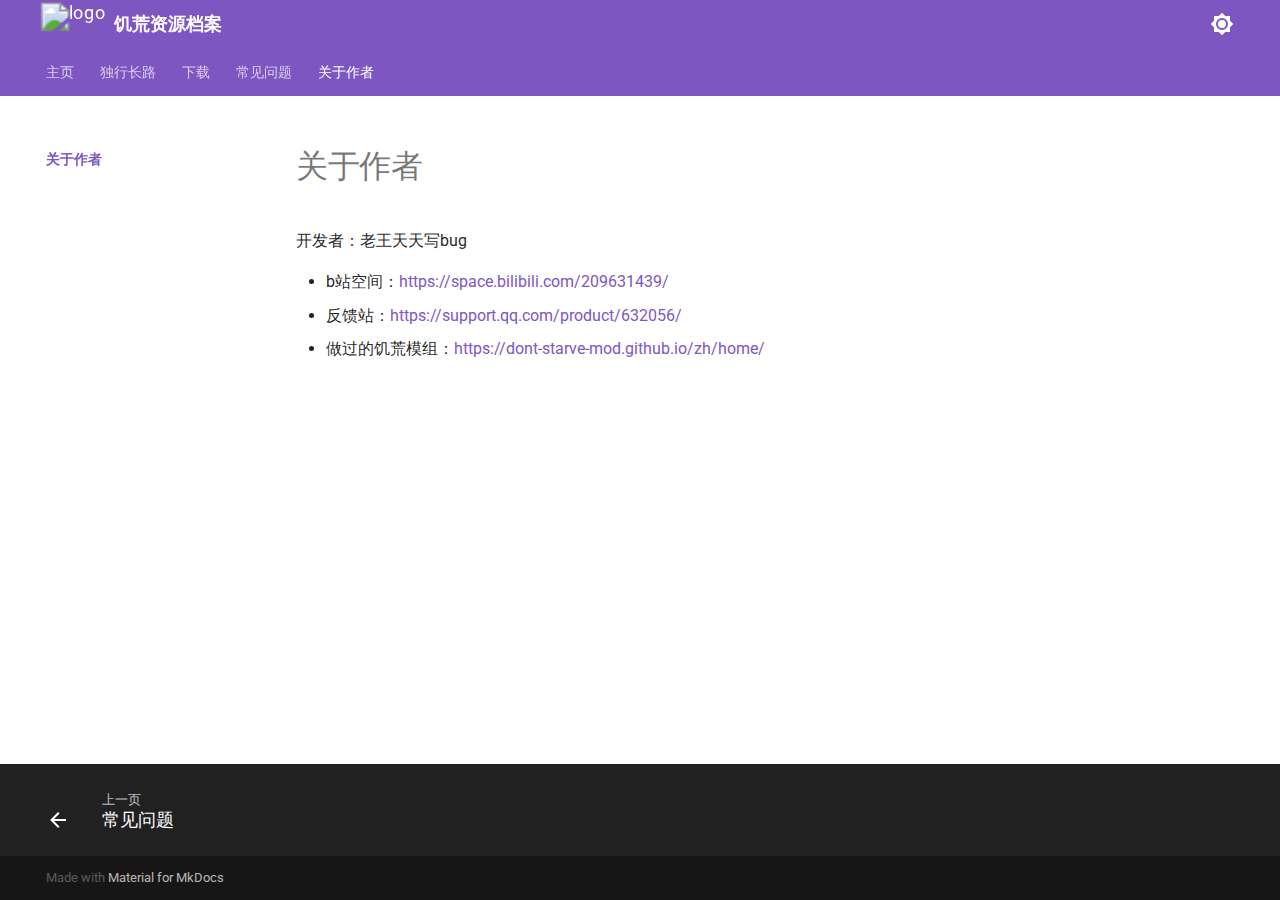
==== docs/author/index.html @ 80cd826b "add site" ====
<!doctype html>
<html lang="zh" class="no-js">
  <head>
    

<style type="text/css">
  .md-content figure{
    padding-top: 30px;
  }
  .md-content figcaption{
    margin-bottom: 0px!important;
  }
  h3 {
    /*color: var(--md-accent-fg-color);*/
    color: var(--md-typeset-a-color);
  }
  .common-box {
    border-width: 2px;
    border-radius: 5px;
    border-style: double;
    padding: 5px 20px !important;
    /*border-color: red;*/
    /*background-color: rgb(255,230,230);*/
  }

  .common-box a{
    font-weight: 600;
  }

  @media screen and (max-width:750px){ 
    video{
      width: 100%;
      height: 100%;
    }
  }

  .md-logo img {
    transform: scale(1.8) translateX(5px);
/*    filter: drop-shadow(1px 1px 2px black);*/
  }

  .md-sidebar__inner .md-logo img {
    transform: scale(1.4) translateX(5px);
  }
</style>
<script type="text/javascript">
  // START
  function setLinkTarget(){
    var links = document.querySelectorAll('a')
    var origin = location.origin
    links.forEach(function(a){
      console.log(a.href)
      if (!a.href.startsWith(origin)){
        a.target = "_blank"
        console.log(">>>>>")
      }
    })
  }
  // 批量设置动图宽度
  function setGifWidth() {
    var content = document.querySelector('.md-content');
    if (content != null){
      var imgs = content.getElementsByTagName('img');
      for (var i = 0; i < imgs.length; ++i){
        if (imgs[i].getAttribute('src').endsWith(".gif")){
          if (!imgs[i].hasAttribute('width')){
            imgs[i].setAttribute('width', '400');
          }
          imgs[i].setAttribute('loading', 'lazy');
        }
      }
    }
  }
  // 批量修改小图标大小
  function setTitleIconWidth() {
    var imgs = document.querySelectorAll('h3>img');
    for (var i = 0; i < imgs.length; ++i){
      if (!imgs[i].hasAttribute('width')){
        imgs[i].setAttribute('width', '35');
        imgs[i].setAttribute('style', 'margin-right:8px;vertical-align:middle;');
      }
    }
  }
  // 添加视频
  function setVideos() {
    var videos = document.querySelectorAll('video');
    for (var i = 0; i < videos.length; ++i){
      var v = videos[i];
      if (!v.hasAttribute('autoplay')){
        v.setAttribute('autoplay', 'autoplay');
      }
      if (!v.hasAttribute('playsinline')){
        v.setAttribute('playsinline', 'playsinline');
      }
      if (!v.hasAttribute('webkit-playsinline')){
        v.setAttribute('webkit-playsinline', 'webkit-playsinline');
      }
      if (!v.hasAttribute('muted')){
        v.setAttribute('muted', 'muted');
      }
      if (!v.hasAttribute('loop')){
        v.setAttribute('loop', 'loop');
      }
      if (!v.hasAttribute('width')){
        v.setAttribute('width', '400');
      }
      // var name = v.getAttribute('lw-name');
      // var source = document.createElement('source');
      // source.setAttribute('src', 'http://mod.3vcm.vip/videos/'+name);
      // source.setAttribute('type', 'video/mp4');
      // v.appendChild(source);

      var txt =document.createTextNode("'您的浏览器不支持 video 标签，建议使用 Chrome、Safari、Edge 等现代浏览器。'");
      v.appendChild(txt);
    }
  }

  function setHighlight(){
    console.log("setHighlight")
    var reg = new RegExp("h=([^&]*)(&|$)", "i");
    let r = window.location.search.substr(1).match(reg)[1];
    if (r != null) {
      r = decodeURIComponent(r);
      var content = document.getElementById("md-content").innerHTML;
      console.log(r)
      var reg = new RegExp("(" + r + ")", "g");  
      var str = content;  
      var newstr = str.replace(reg, "<span style='background-color:#EBEC4F'>$1</span>");
      document.getElementById("md-content").innerHTML = newstr;
    }
  }



  function modPageInit() {
    setLinkTarget();
    setGifWidth();
    setTitleIconWidth();
    setVideos();
    setHighlight();
  }

  if (document.readyState === 'loading') {
    document.addEventListener('DOMContentLoaded', modPageInit);
  } else {
    modPageInit();
  }
// END
</script>

      <meta charset="utf-8">
      <meta name="viewport" content="width=device-width,initial-scale=1">
      
      
        <meta name="author" content="老王天天写bug">
      
      
      <link rel="icon" href="../assets/images/favicon.png">
      <meta name="generator" content="mkdocs-1.3.0, mkdocs-material-8.1.8">
    
    
      
        <title>关于作者 - 饥荒资源档案</title>
      
    
    
      <link rel="stylesheet" href="../assets/stylesheets/main.644de097.min.css">
      
        
        <link rel="stylesheet" href="../assets/stylesheets/palette.e6a45f82.min.css">
        
      
    
    
    
      
        
        <link rel="preconnect" href="https://fonts.gstatic.com" crossorigin>
        <link rel="stylesheet" href="https://fonts.googleapis.com/css?family=Roboto:300,400,400i,700%7C&display=fallback">
        <style>:root{--md-text-font:"Roboto";--md-code-font:""}</style>
      
    
    
    <script>__md_scope=new URL("..",location),__md_get=(e,_=localStorage,t=__md_scope)=>JSON.parse(_.getItem(t.pathname+"."+e)),__md_set=(e,_,t=localStorage,a=__md_scope)=>{try{t.setItem(a.pathname+"."+e,JSON.stringify(_))}catch(e){}}</script>
    
      

    
    
  </head>
  
  
    
    
      
    
    
    
    
    <body dir="ltr" data-md-color-scheme="default" data-md-color-primary="deep-purple" data-md-color-accent="deep-purple">
  
    
    
      <script>var palette=__md_get("__palette");if(palette&&"object"==typeof palette.color)for(var key of Object.keys(palette.color))document.body.setAttribute("data-md-color-"+key,palette.color[key])</script>
    
    <input class="md-toggle" data-md-toggle="drawer" type="checkbox" id="__drawer" autocomplete="off">
    <input class="md-toggle" data-md-toggle="search" type="checkbox" id="__search" autocomplete="off">
    <label class="md-overlay" for="__drawer"></label>
    <div data-md-component="skip">
      
    </div>
    <div data-md-component="announce">
      
    </div>
    
    
      

<header class="md-header" data-md-component="header">
  <nav class="md-header__inner md-grid" aria-label="页眉">
    <a href="/zh/home" title="饥荒资源档案" class="md-header__button md-logo" aria-label="饥荒资源档案" data-md-component="logo">
      
  <img src="https://pic.imgdb.cn/item/65add487871b83018accde0b.png" alt="logo">

    </a>
    <label class="md-header__button md-icon" for="__drawer">
      <svg xmlns="http://www.w3.org/2000/svg" viewBox="0 0 24 24"><path d="M3 6h18v2H3V6m0 5h18v2H3v-2m0 5h18v2H3v-2z"/></svg>
    </label>
    <div class="md-header__title" data-md-component="header-title">
      <div class="md-header__ellipsis">
        <div class="md-header__topic">
          <span class="md-ellipsis">
            饥荒资源档案
          </span>
        </div>
        <div class="md-header__topic" data-md-component="header-topic">
          <span class="md-ellipsis">
            
              关于作者
            
          </span>
        </div>
      </div>
    </div>
    
      <form class="md-header__option" data-md-component="palette">
        
          
          
          <input class="md-option" data-md-color-media="(prefers-color-scheme: light)" data-md-color-scheme="default" data-md-color-primary="deep-purple" data-md-color-accent="deep-purple"  aria-label="Switch to dark mode"  type="radio" name="__palette" id="__palette_1">
          
            <label class="md-header__button md-icon" title="Switch to dark mode" for="__palette_2" hidden>
              <svg xmlns="http://www.w3.org/2000/svg" viewBox="0 0 24 24"><path d="M12 8a4 4 0 0 0-4 4 4 4 0 0 0 4 4 4 4 0 0 0 4-4 4 4 0 0 0-4-4m0 10a6 6 0 0 1-6-6 6 6 0 0 1 6-6 6 6 0 0 1 6 6 6 6 0 0 1-6 6m8-9.31V4h-4.69L12 .69 8.69 4H4v4.69L.69 12 4 15.31V20h4.69L12 23.31 15.31 20H20v-4.69L23.31 12 20 8.69z"/></svg>
            </label>
          
        
          
          
          <input class="md-option" data-md-color-media="(prefers-color-scheme: dark)" data-md-color-scheme="slate" data-md-color-primary="deep-purple" data-md-color-accent="deep-purple"  aria-label="Switch to light mode"  type="radio" name="__palette" id="__palette_2">
          
            <label class="md-header__button md-icon" title="Switch to light mode" for="__palette_1" hidden>
              <svg xmlns="http://www.w3.org/2000/svg" viewBox="0 0 24 24"><path d="M12 18c-.89 0-1.74-.2-2.5-.55C11.56 16.5 13 14.42 13 12c0-2.42-1.44-4.5-3.5-5.45C10.26 6.2 11.11 6 12 6a6 6 0 0 1 6 6 6 6 0 0 1-6 6m8-9.31V4h-4.69L12 .69 8.69 4H4v4.69L.69 12 4 15.31V20h4.69L12 23.31 15.31 20H20v-4.69L23.31 12 20 8.69z"/></svg>
            </label>
          
        
      </form>
    
    
    
    
  </nav>
  
</header>
    
    <div class="md-container" data-md-component="container">
      
      
        
          
            
<nav class="md-tabs" aria-label="标签" data-md-component="tabs">
  <div class="md-tabs__inner md-grid">
    <ul class="md-tabs__list">
      
        
  
  


  <li class="md-tabs__item">
    <a href="../home.md" class="md-tabs__link">
      主页
    </a>
  </li>

      
        
  
  


  
  
  
    <li class="md-tabs__item">
      <a href="../dsa_index.md" class="md-tabs__link">
        独行长路
      </a>
    </li>
  

      
        
  
  


  <li class="md-tabs__item">
    <a href="../download/" class="md-tabs__link">
      下载
    </a>
  </li>

      
        
  
  


  <li class="md-tabs__item">
    <a href="../qa/" class="md-tabs__link">
      常见问题
    </a>
  </li>

      
        
  
  
    
  


  <li class="md-tabs__item">
    <a href="./" class="md-tabs__link md-tabs__link--active">
      关于作者
    </a>
  </li>

      
    </ul>
  </div>
</nav>
          
        
      
      <main class="md-main" data-md-component="main">
        <div class="md-main__inner md-grid">
          
            
              
              <div class="md-sidebar md-sidebar--primary" data-md-component="sidebar" data-md-type="navigation" >
                <div class="md-sidebar__scrollwrap">
                  <div class="md-sidebar__inner">
                    

  


<nav class="md-nav md-nav--primary md-nav--lifted" aria-label="导航栏" data-md-level="0">
  <label class="md-nav__title" for="__drawer">
    <a href="/zh/home" title="饥荒资源档案" class="md-nav__button md-logo" aria-label="饥荒资源档案" data-md-component="logo">
      
  <img src="https://pic.imgdb.cn/item/65add487871b83018accde0b.png" alt="logo">

    </a>
    饥荒资源档案
  </label>
  
  <ul class="md-nav__list" data-md-scrollfix>
    
      
      
      

  
  
  
    <li class="md-nav__item">
      <a href="../home.md" class="md-nav__link">
        主页
      </a>
    </li>
  

    
      
      
      

  
  
  
    
    <li class="md-nav__item md-nav__item--nested">
      
      
        <input class="md-nav__toggle md-toggle" data-md-toggle="__nav_2" type="checkbox" id="__nav_2" >
      
      
      
      
        <label class="md-nav__link" for="__nav_2">
          独行长路
          <span class="md-nav__icon md-icon"></span>
        </label>
      
      <nav class="md-nav" aria-label="独行长路" data-md-level="1">
        <label class="md-nav__title" for="__nav_2">
          <span class="md-nav__icon md-icon"></span>
          独行长路
        </label>
        <ul class="md-nav__list" data-md-scrollfix>
          
            
              
  
  
  
    <li class="md-nav__item">
      <a href="../dsa_index.md" class="md-nav__link">
        简介
      </a>
    </li>
  

            
          
            
              
  
  
  
    <li class="md-nav__item">
      <a href="../dsa_pmode.md" class="md-nav__link">
        特殊优化
      </a>
    </li>
  

            
          
        </ul>
      </nav>
    </li>
  

    
      
      
      

  
  
  
    <li class="md-nav__item">
      <a href="../download/" class="md-nav__link">
        下载
      </a>
    </li>
  

    
      
      
      

  
  
  
    <li class="md-nav__item">
      <a href="../qa/" class="md-nav__link">
        常见问题
      </a>
    </li>
  

    
      
      
      

  
  
    
  
  
    <li class="md-nav__item md-nav__item--active">
      
      <input class="md-nav__toggle md-toggle" data-md-toggle="toc" type="checkbox" id="__toc">
      
      
      
      <a href="./" class="md-nav__link md-nav__link--active">
        关于作者
      </a>
      
    </li>
  

    
  </ul>
</nav>
                  </div>
                </div>
              </div>
            
            
          
          <div class="md-content" data-md-component="content" id="md-content">
            <article class="md-content__inner md-typeset">
              
                


  <h1>关于作者</h1>

<p>开发者：老王天天写bug</p>
<ul>
<li>b站空间：<a href="https://space.bilibili.com/209631439/">https://space.bilibili.com/209631439/</a></li>
<li>反馈站：<a href="https://support.qq.com/product/632056/">https://support.qq.com/product/632056/</a></li>
<li>做过的饥荒模组：<a href="https://dont-starve-mod.github.io/zh/home/">https://dont-starve-mod.github.io/zh/home/</a></li>
</ul>

              
            </article>
          </div>
        </div>
        
          <a href="#" class="md-top md-icon" data-md-component="top" data-md-state="hidden">
            <svg xmlns="http://www.w3.org/2000/svg" viewBox="0 0 24 24"><path d="M13 20h-2V8l-5.5 5.5-1.42-1.42L12 4.16l7.92 7.92-1.42 1.42L13 8v12z"/></svg>
            回到页面顶部
          </a>
        
      </main>
      
        <footer class="md-footer">
  
    <nav class="md-footer__inner md-grid" aria-label="页脚">
      
        
        <a href="../qa/" class="md-footer__link md-footer__link--prev" aria-label="上一页: 常见问题" rel="prev">
          <div class="md-footer__button md-icon">
            <svg xmlns="http://www.w3.org/2000/svg" viewBox="0 0 24 24"><path d="M20 11v2H8l5.5 5.5-1.42 1.42L4.16 12l7.92-7.92L13.5 5.5 8 11h12z"/></svg>
          </div>
          <div class="md-footer__title">
            <div class="md-ellipsis">
              <span class="md-footer__direction">
                上一页
              </span>
              常见问题
            </div>
          </div>
        </a>
      
      
    </nav>
  
  <div class="md-footer-meta md-typeset">
    <div class="md-footer-meta__inner md-grid">
      <div class="md-copyright">
  
  
    Made with
    <a href="https://squidfunk.github.io/mkdocs-material/" target="_blank" rel="noopener">
      Material for MkDocs
    </a>
  
</div>
      
    </div>
  </div>
</footer>
      
    </div>
    <div class="md-dialog" data-md-component="dialog">
      <div class="md-dialog__inner md-typeset"></div>
    </div>
    <script id="__config" type="application/json">{"base": "..", "features": ["navigation.tabs", "navigation.top"], "search": "../assets/javascripts/workers/search.5e67fbfe.min.js", "translations": {"clipboard.copied": "\u5df2\u590d\u5236", "clipboard.copy": "\u590d\u5236", "search.config.lang": "ja", "search.config.pipeline": "trimmer, stemmer", "search.config.separator": "[\\uff0c\\u3002]+", "search.placeholder": "\u641c\u7d22", "search.result.more.one": "\u5728\u8be5\u9875\u4e0a\u8fd8\u6709 1 \u4e2a\u7b26\u5408\u6761\u4ef6\u7684\u7ed3\u679c", "search.result.more.other": "\u5728\u8be5\u9875\u4e0a\u8fd8\u6709 # \u4e2a\u7b26\u5408\u6761\u4ef6\u7684\u7ed3\u679c", "search.result.none": "\u6ca1\u6709\u627e\u5230\u7b26\u5408\u6761\u4ef6\u7684\u7ed3\u679c", "search.result.one": "\u627e\u5230 1 \u4e2a\u7b26\u5408\u6761\u4ef6\u7684\u7ed3\u679c", "search.result.other": "# \u4e2a\u7b26\u5408\u6761\u4ef6\u7684\u7ed3\u679c", "search.result.placeholder": "\u952e\u5165\u4ee5\u5f00\u59cb\u641c\u7d22", "search.result.term.missing": "\u7f3a\u5c11", "select.version.title": "\u9009\u62e9\u5f53\u524d\u7248\u672c"}}</script>
    
    
      <script src="../assets/javascripts/bundle.c44cc438.min.js"></script>
      
    
  </body>
</html>
---- docs/assets/stylesheets/main.644de097.min.css ----
@charset "UTF-8";html{-webkit-text-size-adjust:none;-moz-text-size-adjust:none;-ms-text-size-adjust:none;text-size-adjust:none;box-sizing:border-box}*,:after,:before{box-sizing:inherit}@media (prefers-reduced-motion){*,:after,:before{transition:none!important}}body{margin:0}a,button,input,label{-webkit-tap-highlight-color:transparent}a{color:inherit;text-decoration:none}hr{border:0;box-sizing:initial;display:block;height:.05rem;overflow:visible;padding:0}small{font-size:80%}sub,sup{line-height:1em}img{border-style:none}table{border-collapse:initial;border-spacing:0}td,th{font-weight:400;vertical-align:top}button{background:transparent;border:0;font-family:inherit;font-size:inherit;margin:0;padding:0}input{border:0;outline:none}:root{--md-default-fg-color:rgba(0,0,0,.87);--md-default-fg-color--light:rgba(0,0,0,.54);--md-default-fg-color--lighter:rgba(0,0,0,.32);--md-default-fg-color--lightest:rgba(0,0,0,.07);--md-default-bg-color:#fff;--md-default-bg-color--light:hsla(0,0%,100%,.7);--md-default-bg-color--lighter:hsla(0,0%,100%,.3);--md-default-bg-color--lightest:hsla(0,0%,100%,.12);--md-primary-fg-color:#4051b5;--md-primary-fg-color--light:#5d6cc0;--md-primary-fg-color--dark:#303fa1;--md-primary-bg-color:#fff;--md-primary-bg-color--light:hsla(0,0%,100%,.7);--md-accent-fg-color:#526cfe;--md-accent-fg-color--transparent:rgba(82,108,254,.1);--md-accent-bg-color:#fff;--md-accent-bg-color--light:hsla(0,0%,100%,.7);--md-shadow-z1:0 0.2rem 0.5rem rgba(0,0,0,.05),0 0 0.05rem rgba(0,0,0,.1);--md-shadow-z2:0 0.2rem 0.5rem rgba(0,0,0,.1),0 0 0.05rem rgba(0,0,0,.25);--md-shadow-z3:0 0.2rem 0.5rem rgba(0,0,0,.2),0 0 0.05rem rgba(0,0,0,.35)}:root>*{--md-code-fg-color:#36464e;--md-code-bg-color:#f5f5f5;--md-code-hl-color:rgba(255,255,0,.5);--md-code-hl-number-color:#d52a2a;--md-code-hl-special-color:#db1457;--md-code-hl-function-color:#a846b9;--md-code-hl-constant-color:#6e59d9;--md-code-hl-keyword-color:#3f6ec6;--md-code-hl-string-color:#1c7d4d;--md-code-hl-name-color:var(--md-code-fg-color);--md-code-hl-operator-color:var(--md-default-fg-color--light);--md-code-hl-punctuation-color:var(--md-default-fg-color--light);--md-code-hl-comment-color:var(--md-default-fg-color--light);--md-code-hl-generic-color:var(--md-default-fg-color--light);--md-code-hl-variable-color:var(--md-default-fg-color--light);--md-typeset-color:var(--md-default-fg-color);--md-typeset-a-color:var(--md-primary-fg-color);--md-typeset-mark-color:rgba(255,255,0,.5);--md-typeset-del-color:rgba(245,80,61,.15);--md-typeset-ins-color:rgba(11,213,112,.15);--md-typeset-kbd-color:#fafafa;--md-typeset-kbd-accent-color:#fff;--md-typeset-kbd-border-color:#b8b8b8;--md-typeset-table-color:rgba(0,0,0,.12);--md-admonition-fg-color:var(--md-default-fg-color);--md-admonition-bg-color:var(--md-default-bg-color);--md-footer-fg-color:#fff;--md-footer-fg-color--light:hsla(0,0%,100%,.7);--md-footer-fg-color--lighter:hsla(0,0%,100%,.3);--md-footer-bg-color:rgba(0,0,0,.87);--md-footer-bg-color--dark:rgba(0,0,0,.32)}.md-icon svg{fill:currentcolor;display:block;height:1.2rem;width:1.2rem}body{-webkit-font-smoothing:antialiased;-moz-osx-font-smoothing:grayscale;--md-text-font-family:var(--md-text-font,_),-apple-system,BlinkMacSystemFont,Helvetica,Arial,sans-serif;--md-code-font-family:var(--md-code-font,_),SFMono-Regular,Consolas,Menlo,monospace}body,input{font-feature-settings:"kern","liga";font-family:var(--md-text-font-family)}body,code,input,kbd,pre{color:var(--md-typeset-color)}code,kbd,pre{font-feature-settings:"kern";font-family:var(--md-code-font-family)}:root{--md-typeset-table-sort-icon:url('data:image/svg+xml;charset=utf-8,<svg xmlns="http://www.w3.org/2000/svg" viewBox="0 0 24 24"><path d="m18 21-4-4h3V7h-3l4-4 4 4h-3v10h3M2 19v-2h10v2M2 13v-2h7v2M2 7V5h4v2H2z"/></svg>');--md-typeset-table-sort-icon--asc:url('data:image/svg+xml;charset=utf-8,<svg xmlns="http://www.w3.org/2000/svg" viewBox="0 0 24 24"><path d="M19 17h3l-4 4-4-4h3V3h2M2 17h10v2H2M6 5v2H2V5m0 6h7v2H2v-2z"/></svg>');--md-typeset-table-sort-icon--desc:url('data:image/svg+xml;charset=utf-8,<svg xmlns="http://www.w3.org/2000/svg" viewBox="0 0 24 24"><path d="M19 7h3l-4-4-4 4h3v14h2M2 17h10v2H2M6 5v2H2V5m0 6h7v2H2v-2z"/></svg>')}.md-typeset{-webkit-print-color-adjust:exact;color-adjust:exact;font-size:.8rem;line-height:1.6}@media print{.md-typeset{font-size:.68rem}}.md-typeset blockquote,.md-typeset dl,.md-typeset figure,.md-typeset ol,.md-typeset pre,.md-typeset ul{margin-bottom:1em;margin-top:1em}.md-typeset h1{color:var(--md-default-fg-color--light);font-size:2em;line-height:1.3;margin:0 0 1.25em}.md-typeset h1,.md-typeset h2{font-weight:300;letter-spacing:-.01em}.md-typeset h2{font-size:1.5625em;line-height:1.4;margin:1.6em 0 .64em}.md-typeset h3{font-size:1.25em;font-weight:400;letter-spacing:-.01em;line-height:1.5;margin:1.6em 0 .8em}.md-typeset h2+h3{margin-top:.8em}.md-typeset h4{font-weight:700;letter-spacing:-.01em;margin:1em 0}.md-typeset h5,.md-typeset h6{color:var(--md-default-fg-color--light);font-size:.8em;font-weight:700;letter-spacing:-.01em;margin:1.25em 0}.md-typeset h5{text-transform:uppercase}.md-typeset hr{border-bottom:.05rem solid var(--md-default-fg-color--lightest);display:flow-root;margin:1.5em 0}.md-typeset a{color:var(--md-typeset-a-color);word-break:break-word}.md-typeset a,.md-typeset a:before{transition:color 125ms}.md-typeset a:focus,.md-typeset a:hover{color:var(--md-accent-fg-color)}.md-typeset a:focus code,.md-typeset a:hover code{background-color:var(--md-accent-fg-color--transparent)}.md-typeset a code{color:currentcolor}.md-typeset a.focus-visible{outline-color:var(--md-accent-fg-color);outline-offset:.2rem}.md-typeset code,.md-typeset kbd,.md-typeset pre{color:var(--md-code-fg-color);direction:ltr}@media print{.md-typeset code,.md-typeset kbd,.md-typeset pre{white-space:pre-wrap}}.md-typeset code{background-color:var(--md-code-bg-color);border-radius:.1rem;-webkit-box-decoration-break:clone;box-decoration-break:clone;font-size:.85em;padding:0 .2941176471em;transition:background-color 125ms;word-break:break-word}.md-typeset code:not(.focus-visible){-webkit-tap-highlight-color:transparent;outline:none}.md-typeset pre{display:flow-root;line-height:1.4;position:relative}.md-typeset pre>code{-webkit-box-decoration-break:slice;box-decoration-break:slice;box-shadow:none;display:block;margin:0;outline-color:var(--md-accent-fg-color);overflow:auto;padding:.7720588235em 1.1764705882em;scrollbar-color:var(--md-default-fg-color--lighter) transparent;scrollbar-width:thin;touch-action:auto;word-break:normal}.md-typeset pre>code:hover{scrollbar-color:var(--md-accent-fg-color) transparent}.md-typeset pre>code::-webkit-scrollbar{height:.2rem;width:.2rem}.md-typeset pre>code::-webkit-scrollbar-thumb{background-color:var(--md-default-fg-color--lighter)}.md-typeset pre>code::-webkit-scrollbar-thumb:hover{background-color:var(--md-accent-fg-color)}.md-typeset kbd{background-color:var(--md-typeset-kbd-color);border-radius:.1rem;box-shadow:0 .1rem 0 .05rem var(--md-typeset-kbd-border-color),0 .1rem 0 var(--md-typeset-kbd-border-color),0 -.1rem .2rem var(--md-typeset-kbd-accent-color) inset;color:var(--md-default-fg-color);display:inline-block;font-size:.75em;padding:0 .6666666667em;vertical-align:text-top;word-break:break-word}.md-typeset mark{background-color:var(--md-typeset-mark-color);-webkit-box-decoration-break:clone;box-decoration-break:clone;color:inherit;word-break:break-word}.md-typeset abbr{border-bottom:.05rem dotted var(--md-default-fg-color--light);cursor:help;text-decoration:none}@media (hover:none){.md-typeset abbr{position:relative}.md-typeset abbr[title]:-webkit-any(:focus,:hover):after{background-color:var(--md-default-fg-color);border-radius:.1rem;box-shadow:var(--md-shadow-z3);color:var(--md-default-bg-color);content:attr(title);display:inline-block;font-size:.7rem;margin-top:2em;max-width:80%;min-width:-webkit-max-content;min-width:max-content;padding:.2rem .3rem;position:absolute;width:auto}.md-typeset abbr[title]:-moz-any(:focus,:hover):after{background-color:var(--md-default-fg-color);border-radius:.1rem;box-shadow:var(--md-shadow-z3);color:var(--md-default-bg-color);content:attr(title);display:inline-block;font-size:.7rem;margin-top:2em;max-width:80%;min-width:-moz-max-content;min-width:max-content;padding:.2rem .3rem;position:absolute;width:auto}[dir=ltr] .md-typeset abbr[title]:-webkit-any(:focus,:hover):after{left:0}[dir=ltr] .md-typeset abbr[title]:-moz-any(:focus,:hover):after{left:0}[dir=ltr] .md-typeset abbr[title]:is(:focus,:hover):after{left:0}[dir=rtl] .md-typeset abbr[title]:-webkit-any(:focus,:hover):after{right:0}[dir=rtl] .md-typeset abbr[title]:-moz-any(:focus,:hover):after{right:0}[dir=rtl] .md-typeset abbr[title]:is(:focus,:hover):after{right:0}.md-typeset abbr[title]:is(:focus,:hover):after{background-color:var(--md-default-fg-color);border-radius:.1rem;box-shadow:var(--md-shadow-z3);color:var(--md-default-bg-color);content:attr(title);display:inline-block;font-size:.7rem;margin-top:2em;max-width:80%;min-width:-webkit-max-content;min-width:-moz-max-content;min-width:max-content;padding:.2rem .3rem;position:absolute;width:auto}}.md-typeset small{opacity:.75}[dir=ltr] .md-typeset sub,[dir=ltr] .md-typeset sup{margin-left:.078125em}[dir=rtl] .md-typeset sub,[dir=rtl] .md-typeset sup{margin-right:.078125em}[dir=ltr] .md-typeset blockquote{padding-left:.6rem}[dir=rtl] .md-typeset blockquote{padding-right:.6rem}[dir=ltr] .md-typeset blockquote{border-left:.2rem solid var(--md-default-fg-color--lighter)}[dir=rtl] .md-typeset blockquote{border-right:.2rem solid var(--md-default-fg-color--lighter)}.md-typeset blockquote{color:var(--md-default-fg-color--light);margin-left:0;margin-right:0}.md-typeset ul{list-style-type:disc}[dir=ltr] .md-typeset ol,[dir=ltr] .md-typeset ul{margin-left:.625em}[dir=rtl] .md-typeset ol,[dir=rtl] .md-typeset ul{margin-right:.625em}.md-typeset ol,.md-typeset ul{padding:0}.md-typeset ol:not([hidden]),.md-typeset ul:not([hidden]){display:flow-root}.md-typeset ol ol,.md-typeset ul ol{list-style-type:lower-alpha}.md-typeset ol ol ol,.md-typeset ul ol ol{list-style-type:lower-roman}[dir=ltr] .md-typeset ol li,[dir=ltr] .md-typeset ul li{margin-left:1.25em}[dir=rtl] .md-typeset ol li,[dir=rtl] .md-typeset ul li{margin-right:1.25em}.md-typeset ol li,.md-typeset ul li{margin-bottom:.5em}.md-typeset ol li blockquote,.md-typeset ol li p,.md-typeset ul li blockquote,.md-typeset ul li p{margin:.5em 0}.md-typeset ol li:last-child,.md-typeset ul li:last-child{margin-bottom:0}.md-typeset ol li :-webkit-any(ul,ol),.md-typeset ul li :-webkit-any(ul,ol){margin-bottom:.5em;margin-top:.5em}.md-typeset ol li :-moz-any(ul,ol),.md-typeset ul li :-moz-any(ul,ol){margin-bottom:.5em;margin-top:.5em}[dir=ltr] .md-typeset ol li :-webkit-any(ul,ol),[dir=ltr] .md-typeset ul li :-webkit-any(ul,ol){margin-left:.625em}[dir=ltr] .md-typeset ol li :-moz-any(ul,ol),[dir=ltr] .md-typeset ul li :-moz-any(ul,ol){margin-left:.625em}[dir=ltr] .md-typeset ol li :is(ul,ol),[dir=ltr] .md-typeset ul li :is(ul,ol){margin-left:.625em}[dir=rtl] .md-typeset ol li :-webkit-any(ul,ol),[dir=rtl] .md-typeset ul li :-webkit-any(ul,ol){margin-right:.625em}[dir=rtl] .md-typeset ol li :-moz-any(ul,ol),[dir=rtl] .md-typeset ul li :-moz-any(ul,ol){margin-right:.625em}[dir=rtl] .md-typeset ol li :is(ul,ol),[dir=rtl] .md-typeset ul li :is(ul,ol){margin-right:.625em}.md-typeset ol li :is(ul,ol),.md-typeset ul li :is(ul,ol){margin-bottom:.5em;margin-top:.5em}[dir=ltr] .md-typeset dd{margin-left:1.875em}[dir=rtl] .md-typeset dd{margin-right:1.875em}.md-typeset dd{margin-bottom:1.5em;margin-top:1em}.md-typeset img,.md-typeset svg{height:auto;max-width:100%}.md-typeset img[align=left],.md-typeset svg[align=left]{margin:1em 1em 1em 0}.md-typeset img[align=right],.md-typeset svg[align=right]{margin:1em 0 1em 1em}.md-typeset img[align]:only-child,.md-typeset svg[align]:only-child{margin-top:0}.md-typeset img[src$="#only-dark"]{display:none}.md-typeset figure{display:flow-root;margin:1em auto;max-width:100%;text-align:center;width:-webkit-fit-content;width:-moz-fit-content;width:fit-content}.md-typeset figure img{display:block}.md-typeset figcaption{font-style:italic;margin:1em auto;max-width:24rem}.md-typeset iframe{max-width:100%}.md-typeset table:not([class]){background-color:var(--md-default-bg-color);border:.05rem solid var(--md-typeset-table-color);border-radius:.1rem;display:inline-block;font-size:.64rem;max-width:100%;overflow:auto;touch-action:auto}@media print{.md-typeset table:not([class]){display:table}}.md-typeset table:not([class])+*{margin-top:1.5em}.md-typeset table:not([class]) :-webkit-any(th,td)>:first-child{margin-top:0}.md-typeset table:not([class]) :-moz-any(th,td)>:first-child{margin-top:0}.md-typeset table:not([class]) :is(th,td)>:first-child{margin-top:0}.md-typeset table:not([class]) :-webkit-any(th,td)>:last-child{margin-bottom:0}.md-typeset table:not([class]) :-moz-any(th,td)>:last-child{margin-bottom:0}.md-typeset table:not([class]) :is(th,td)>:last-child{margin-bottom:0}.md-typeset table:not([class]) :-webkit-any(th,td):not([align]){text-align:left}.md-typeset table:not([class]) :-moz-any(th,td):not([align]){text-align:left}.md-typeset table:not([class]) :is(th,td):not([align]){text-align:left}[dir=rtl] .md-typeset table:not([class]) :-webkit-any(th,td):not([align]){text-align:right}[dir=rtl] .md-typeset table:not([class]) :-moz-any(th,td):not([align]){text-align:right}[dir=rtl] .md-typeset table:not([class]) :is(th,td):not([align]){text-align:right}.md-typeset table:not([class]) th{font-weight:700;min-width:5rem;padding:.9375em 1.25em;vertical-align:top}.md-typeset table:not([class]) th a{color:inherit}.md-typeset table:not([class]) td{border-top:.05rem solid var(--md-typeset-table-color);padding:.9375em 1.25em;vertical-align:top}.md-typeset table:not([class]) tbody tr{transition:background-color 125ms}.md-typeset table:not([class]) tbody tr:hover{background-color:rgba(0,0,0,.035);box-shadow:0 .05rem 0 var(--md-default-bg-color) inset}.md-typeset table:not([class]) a{word-break:normal}.md-typeset table th[role=columnheader]{cursor:pointer}[dir=ltr] .md-typeset table th[role=columnheader]:after{margin-left:.5em}[dir=rtl] .md-typeset table th[role=columnheader]:after{margin-right:.5em}.md-typeset table th[role=columnheader]:after{content:"";display:inline-block;height:1.2em;-webkit-mask-image:var(--md-typeset-table-sort-icon);mask-image:var(--md-typeset-table-sort-icon);-webkit-mask-repeat:no-repeat;mask-repeat:no-repeat;-webkit-mask-size:contain;mask-size:contain;transition:background-color 125ms;vertical-align:text-bottom;width:1.2em}.md-typeset table th[role=columnheader]:hover:after{background-color:var(--md-default-fg-color--lighter)}.md-typeset table th[role=columnheader][aria-sort=ascending]:after{background-color:var(--md-default-fg-color--light);-webkit-mask-image:var(--md-typeset-table-sort-icon--asc);mask-image:var(--md-typeset-table-sort-icon--asc)}.md-typeset table th[role=columnheader][aria-sort=descending]:after{background-color:var(--md-default-fg-color--light);-webkit-mask-image:var(--md-typeset-table-sort-icon--desc);mask-image:var(--md-typeset-table-sort-icon--desc)}.md-typeset__scrollwrap{margin:1em -.8rem;overflow-x:auto;touch-action:auto}.md-typeset__table{display:inline-block;margin-bottom:.5em;padding:0 .8rem}@media print{.md-typeset__table{display:block}}html .md-typeset__table table{display:table;margin:0;overflow:hidden;width:100%}@media screen and (max-width:44.9375em){.md-content__inner>pre{margin:1em -.8rem}.md-content__inner>pre code{border-radius:0}}.md-banner{background-color:var(--md-footer-bg-color);color:var(--md-footer-fg-color);overflow:auto}@media print{.md-banner{display:none}}.md-banner--warning{background:var(--md-typeset-mark-color);color:var(--md-default-fg-color)}.md-banner__inner{font-size:.7rem;margin:.6rem auto;padding:0 .8rem}html{font-size:125%;height:100%;overflow-x:hidden}@media screen and (min-width:100em){html{font-size:137.5%}}@media screen and (min-width:125em){html{font-size:150%}}body{background-color:var(--md-default-bg-color);display:flex;flex-direction:column;font-size:.5rem;min-height:100%;position:relative;width:100%}@media print{body{display:block}}@media screen and (max-width:59.9375em){body[data-md-state=lock]{position:fixed}}.md-grid{margin-left:auto;margin-right:auto;max-width:61rem}.md-container{display:flex;flex-direction:column;flex-grow:1}@media print{.md-container{display:block}}.md-main{flex-grow:1}.md-main__inner{display:flex;height:100%;margin-top:1.5rem}.md-ellipsis{overflow:hidden;text-overflow:ellipsis;white-space:nowrap}.md-toggle{display:none}.md-option{height:0;opacity:0;position:absolute;width:0}.md-option:checked+label:not([hidden]){display:block}.md-option.focus-visible+label{outline-color:var(--md-accent-fg-color);outline-style:auto}.md-skip{background-color:var(--md-default-fg-color);border-radius:.1rem;color:var(--md-default-bg-color);font-size:.64rem;margin:.5rem;opacity:0;outline-color:var(--md-accent-fg-color);padding:.3rem .5rem;position:fixed;transform:translateY(.4rem);z-index:-1}.md-skip:focus{opacity:1;transform:translateY(0);transition:transform .25s cubic-bezier(.4,0,.2,1),opacity 175ms 75ms;z-index:10}@page{margin:25mm}:root{--md-clipboard-icon:url('data:image/svg+xml;charset=utf-8,<svg xmlns="http://www.w3.org/2000/svg" viewBox="0 0 24 24"><path d="M19 21H8V7h11m0-2H8a2 2 0 0 0-2 2v14a2 2 0 0 0 2 2h11a2 2 0 0 0 2-2V7a2 2 0 0 0-2-2m-3-4H4a2 2 0 0 0-2 2v14h2V3h12V1z"/></svg>')}.md-clipboard{border-radius:.1rem;color:var(--md-default-fg-color--lightest);cursor:pointer;height:1.5em;outline-color:var(--md-accent-fg-color);outline-offset:.1rem;position:absolute;right:.5em;top:.5em;transition:color .25s;width:1.5em;z-index:1}@media print{.md-clipboard{display:none}}.md-clipboard:not(.focus-visible){-webkit-tap-highlight-color:transparent;outline:none}:hover>.md-clipboard{color:var(--md-default-fg-color--light)}.md-clipboard:-webkit-any(:focus,:hover){color:var(--md-accent-fg-color)}.md-clipboard:-moz-any(:focus,:hover){color:var(--md-accent-fg-color)}.md-clipboard:is(:focus,:hover){color:var(--md-accent-fg-color)}.md-clipboard:after{background-color:currentcolor;content:"";display:block;height:1.125em;margin:0 auto;-webkit-mask-image:var(--md-clipboard-icon);mask-image:var(--md-clipboard-icon);-webkit-mask-repeat:no-repeat;mask-repeat:no-repeat;-webkit-mask-size:contain;mask-size:contain;width:1.125em}.md-clipboard--inline{cursor:pointer}.md-clipboard--inline code{transition:color .25s,background-color .25s}.md-clipboard--inline:-webkit-any(:focus,:hover) code{background-color:var(--md-accent-fg-color--transparent);color:var(--md-accent-fg-color)}.md-clipboard--inline:-moz-any(:focus,:hover) code{background-color:var(--md-accent-fg-color--transparent);color:var(--md-accent-fg-color)}.md-clipboard--inline:is(:focus,:hover) code{background-color:var(--md-accent-fg-color--transparent);color:var(--md-accent-fg-color)}.md-content{flex-grow:1;min-width:0}.md-content__inner{margin:0 .8rem 1.2rem;padding-top:.6rem}@media screen and (min-width:76.25em){[dir=ltr] .md-sidebar--primary:not([hidden])~.md-content>.md-content__inner{margin-left:1.2rem}[dir=ltr] .md-sidebar--secondary:not([hidden])~.md-content>.md-content__inner,[dir=rtl] .md-sidebar--primary:not([hidden])~.md-content>.md-content__inner{margin-right:1.2rem}[dir=rtl] .md-sidebar--secondary:not([hidden])~.md-content>.md-content__inner{margin-left:1.2rem}}.md-content__inner:before{content:"";display:block;height:.4rem}.md-content__inner>:last-child{margin-bottom:0}[dir=ltr] .md-content__button{margin-left:.4rem}[dir=rtl] .md-content__button{margin-right:.4rem}.md-content__button{float:right;margin:.4rem 0;padding:0}@media print{.md-content__button{display:none}}[dir=rtl] .md-content__button{float:left}.md-typeset .md-content__button{color:var(--md-default-fg-color--lighter)}.md-content__button svg{display:inline;vertical-align:top}[dir=rtl] .md-content__button svg{transform:scaleX(-1)}[dir=ltr] .md-dialog{right:.8rem}[dir=rtl] .md-dialog{left:.8rem}.md-dialog{background-color:var(--md-default-fg-color);border-radius:.1rem;bottom:.8rem;box-shadow:var(--md-shadow-z3);min-width:11.1rem;opacity:0;padding:.4rem .6rem;pointer-events:none;position:fixed;transform:translateY(100%);transition:transform 0ms .4s,opacity .4s;z-index:4}@media print{.md-dialog{display:none}}.md-dialog[data-md-state=open]{opacity:1;pointer-events:auto;transform:translateY(0);transition:transform .4s cubic-bezier(.075,.85,.175,1),opacity .4s}.md-dialog__inner{color:var(--md-default-bg-color);font-size:.7rem}.md-footer{background-color:var(--md-footer-bg-color);color:var(--md-footer-fg-color)}@media print{.md-footer{display:none}}.md-footer__inner{display:flex;justify-content:space-between;overflow:auto;padding:.2rem}.md-footer__link{display:flex;flex-grow:0.01;outline-color:var(--md-accent-fg-color);overflow:hidden;padding-bottom:.4rem;padding-top:1.4rem;transition:opacity .25s}.md-footer__link:-webkit-any(:focus,:hover){opacity:.7}.md-footer__link:-moz-any(:focus,:hover){opacity:.7}.md-footer__link:is(:focus,:hover){opacity:.7}[dir=rtl] .md-footer__link svg{transform:scaleX(-1)}@media screen and (max-width:44.9375em){.md-footer__link--prev .md-footer__title{display:none}}[dir=ltr] .md-footer__link--next{margin-left:auto}[dir=rtl] .md-footer__link--next{margin-right:auto}.md-footer__link--next{text-align:right}[dir=rtl] .md-footer__link--next{text-align:left}.md-footer__title{flex-grow:1;font-size:.9rem;line-height:2.4rem;max-width:calc(100% - 2.4rem);padding:0 1rem;position:relative}.md-footer__button{margin:.2rem;padding:.4rem}.md-footer__direction{font-size:.64rem;left:0;margin-top:-1rem;opacity:.7;padding:0 1rem;position:absolute;right:0}.md-footer-meta{background-color:var(--md-footer-bg-color--dark)}.md-footer-meta__inner{display:flex;flex-wrap:wrap;justify-content:space-between;padding:.2rem}html .md-footer-meta.md-typeset a{color:var(--md-footer-fg-color--light)}html .md-footer-meta.md-typeset a:-webkit-any(:focus,:hover){color:var(--md-footer-fg-color)}html .md-footer-meta.md-typeset a:-moz-any(:focus,:hover){color:var(--md-footer-fg-color)}html .md-footer-meta.md-typeset a:is(:focus,:hover){color:var(--md-footer-fg-color)}.md-copyright{color:var(--md-footer-fg-color--lighter);font-size:.64rem;margin:auto .6rem;padding:.4rem 0;width:100%}@media screen and (min-width:45em){.md-copyright{width:auto}}.md-copyright__highlight{color:var(--md-footer-fg-color--light)}.md-social{margin:0 .4rem;padding:.2rem 0 .6rem}@media screen and (min-width:45em){.md-social{padding:.6rem 0}}.md-social__link{display:inline-block;height:1.6rem;text-align:center;width:1.6rem}.md-social__link:before{line-height:1.9}.md-social__link svg{fill:currentcolor;max-height:.8rem;vertical-align:-25%}.md-typeset .md-button{border:.1rem solid;border-radius:.1rem;color:var(--md-primary-fg-color);cursor:pointer;display:inline-block;font-weight:700;padding:.625em 2em;transition:color 125ms,background-color 125ms,border-color 125ms}.md-typeset .md-button--primary{background-color:var(--md-primary-fg-color);border-color:var(--md-primary-fg-color);color:var(--md-primary-bg-color)}.md-typeset .md-button:-webkit-any(:focus,:hover){background-color:var(--md-accent-fg-color);border-color:var(--md-accent-fg-color);color:var(--md-accent-bg-color)}.md-typeset .md-button:-moz-any(:focus,:hover){background-color:var(--md-accent-fg-color);border-color:var(--md-accent-fg-color);color:var(--md-accent-bg-color)}.md-typeset .md-button:is(:focus,:hover){background-color:var(--md-accent-fg-color);border-color:var(--md-accent-fg-color);color:var(--md-accent-bg-color)}[dir=ltr] .md-typeset .md-input{border-top-left-radius:.1rem}[dir=ltr] .md-typeset .md-input,[dir=rtl] .md-typeset .md-input{border-top-right-radius:.1rem}[dir=rtl] .md-typeset .md-input{border-top-left-radius:.1rem}.md-typeset .md-input{border-bottom:.1rem solid var(--md-default-fg-color--lighter);box-shadow:var(--md-shadow-z1);font-size:.8rem;height:1.8rem;padding:0 .6rem;transition:border .25s,box-shadow .25s}.md-typeset .md-input:-webkit-any(:focus,:hover){border-bottom-color:var(--md-accent-fg-color);box-shadow:var(--md-shadow-z2)}.md-typeset .md-input:-moz-any(:focus,:hover){border-bottom-color:var(--md-accent-fg-color);box-shadow:var(--md-shadow-z2)}.md-typeset .md-input:is(:focus,:hover){border-bottom-color:var(--md-accent-fg-color);box-shadow:var(--md-shadow-z2)}.md-typeset .md-input--stretch{width:100%}.md-header{background-color:var(--md-primary-fg-color);box-shadow:0 0 .2rem transparent,0 .2rem .4rem transparent;color:var(--md-primary-bg-color);left:0;position:-webkit-sticky;position:sticky;right:0;top:0;z-index:4}@media print{.md-header{display:none}}.md-header[data-md-state=shadow]{box-shadow:0 0 .2rem rgba(0,0,0,.1),0 .2rem .4rem rgba(0,0,0,.2);transition:transform .25s cubic-bezier(.1,.7,.1,1),box-shadow .25s}.md-header[data-md-state=hidden]{transform:translateY(-100%);transition:transform .25s cubic-bezier(.8,0,.6,1),box-shadow .25s}.md-header__inner{align-items:center;display:flex;padding:0 .2rem}.md-header__button{color:currentcolor;cursor:pointer;margin:.2rem;outline-color:var(--md-accent-fg-color);padding:.4rem;position:relative;transition:opacity .25s;vertical-align:middle;z-index:1}.md-header__button:hover{opacity:.7}.md-header__button:not([hidden]){display:inline-block}.md-header__button:not(.focus-visible){-webkit-tap-highlight-color:transparent;outline:none}.md-header__button.md-logo{margin:.2rem;padding:.4rem}@media screen and (max-width:76.1875em){.md-header__button.md-logo{display:none}}.md-header__button.md-logo :-webkit-any(img,svg){fill:currentcolor;display:block;height:1.2rem;width:auto}.md-header__button.md-logo :-moz-any(img,svg){fill:currentcolor;display:block;height:1.2rem;width:auto}.md-header__button.md-logo :is(img,svg){fill:currentcolor;display:block;height:1.2rem;width:auto}@media screen and (min-width:60em){.md-header__button[for=__search]{display:none}}.no-js .md-header__button[for=__search]{display:none}[dir=rtl] .md-header__button[for=__search] svg{transform:scaleX(-1)}@media screen and (min-width:76.25em){.md-header__button[for=__drawer]{display:none}}.md-header__topic{display:flex;max-width:100%;position:absolute;transition:transform .4s cubic-bezier(.1,.7,.1,1),opacity .15s}.md-header__topic+.md-header__topic{opacity:0;pointer-events:none;transform:translateX(1.25rem);transition:transform .4s cubic-bezier(1,.7,.1,.1),opacity .15s;z-index:-1}[dir=rtl] .md-header__topic+.md-header__topic{transform:translateX(-1.25rem)}.md-header__topic:first-child{font-weight:700}[dir=ltr] .md-header__title{margin-right:.4rem}[dir=rtl] .md-header__title{margin-left:.4rem}[dir=ltr] .md-header__title{margin-left:1rem}[dir=rtl] .md-header__title{margin-right:1rem}.md-header__title{flex-grow:1;font-size:.9rem;height:2.4rem;line-height:2.4rem}.md-header__title[data-md-state=active] .md-header__topic{opacity:0;pointer-events:none;transform:translateX(-1.25rem);transition:transform .4s cubic-bezier(1,.7,.1,.1),opacity .15s;z-index:-1}[dir=rtl] .md-header__title[data-md-state=active] .md-header__topic{transform:translateX(1.25rem)}.md-header__title[data-md-state=active] .md-header__topic+.md-header__topic{opacity:1;pointer-events:auto;transform:translateX(0);transition:transform .4s cubic-bezier(.1,.7,.1,1),opacity .15s;z-index:0}.md-header__title>.md-header__ellipsis{height:100%;position:relative;width:100%}.md-header__option{display:flex;flex-shrink:0;max-width:100%;transition:max-width 0ms .25s,opacity .25s .25s;white-space:nowrap}[data-md-toggle=search]:checked~.md-header .md-header__option{max-width:0;opacity:0;transition:max-width 0ms,opacity 0ms}.md-header__source{display:none}@media screen and (min-width:60em){[dir=ltr] .md-header__source{margin-left:1rem}[dir=rtl] .md-header__source{margin-right:1rem}.md-header__source{display:block;max-width:11.7rem;width:11.7rem}}@media screen and (min-width:76.25em){[dir=ltr] .md-header__source{margin-left:1.4rem}[dir=rtl] .md-header__source{margin-right:1.4rem}}:root{--md-nav-icon--prev:url('data:image/svg+xml;charset=utf-8,<svg xmlns="http://www.w3.org/2000/svg" viewBox="0 0 24 24"><path d="M20 11v2H8l5.5 5.5-1.42 1.42L4.16 12l7.92-7.92L13.5 5.5 8 11h12z"/></svg>');--md-nav-icon--next:url('data:image/svg+xml;charset=utf-8,<svg xmlns="http://www.w3.org/2000/svg" viewBox="0 0 24 24"><path d="M8.59 16.58 13.17 12 8.59 7.41 10 6l6 6-6 6-1.41-1.42z"/></svg>');--md-toc-icon:url('data:image/svg+xml;charset=utf-8,<svg xmlns="http://www.w3.org/2000/svg" viewBox="0 0 24 24"><path d="M3 9h14V7H3v2m0 4h14v-2H3v2m0 4h14v-2H3v2m16 0h2v-2h-2v2m0-10v2h2V7h-2m0 6h2v-2h-2v2z"/></svg>')}.md-nav{font-size:.7rem;line-height:1.3}.md-nav__title{display:block;font-weight:700;overflow:hidden;padding:0 .6rem;text-overflow:ellipsis}.md-nav__title .md-nav__button{display:none}.md-nav__title .md-nav__button img{height:100%;width:auto}.md-nav__title .md-nav__button.md-logo :-webkit-any(img,svg){fill:currentcolor;display:block;height:2.4rem;max-width:100%;object-fit:contain;width:auto}.md-nav__title .md-nav__button.md-logo :-moz-any(img,svg){fill:currentcolor;display:block;height:2.4rem;max-width:100%;object-fit:contain;width:auto}.md-nav__title .md-nav__button.md-logo :is(img,svg){fill:currentcolor;display:block;height:2.4rem;max-width:100%;object-fit:contain;width:auto}.md-nav__list{list-style:none;margin:0;padding:0}.md-nav__item{padding:0 .6rem}[dir=ltr] .md-nav__item .md-nav__item{padding-right:0}[dir=rtl] .md-nav__item .md-nav__item{padding-left:0}.md-nav__link{align-items:center;cursor:pointer;display:flex;justify-content:space-between;margin-top:.625em;overflow:hidden;scroll-snap-align:start;text-overflow:ellipsis;transition:color 125ms}.md-nav__link[data-md-state=blur]{color:var(--md-default-fg-color--light)}.md-nav__item .md-nav__link--active{color:var(--md-typeset-a-color)}.md-nav__item .md-nav__link--index [href]{width:100%}.md-nav__link:-webkit-any(:focus,:hover){color:var(--md-accent-fg-color)}.md-nav__link:-moz-any(:focus,:hover){color:var(--md-accent-fg-color)}.md-nav__link:is(:focus,:hover){color:var(--md-accent-fg-color)}.md-nav__link.focus-visible{outline-color:var(--md-accent-fg-color);outline-offset:.2rem}.md-nav--primary .md-nav__link[for=__toc]{display:none}.md-nav--primary .md-nav__link[for=__toc] .md-icon:after{background-color:currentcolor;display:block;height:100%;-webkit-mask-image:var(--md-toc-icon);mask-image:var(--md-toc-icon);width:100%}.md-nav--primary .md-nav__link[for=__toc]~.md-nav{display:none}.md-nav__link>*{cursor:pointer;display:flex}.md-nav__icon{flex-shrink:0}.md-nav__source{display:none}@media screen and (max-width:76.1875em){.md-nav--primary,.md-nav--primary .md-nav{background-color:var(--md-default-bg-color);display:flex;flex-direction:column;height:100%;left:0;position:absolute;right:0;top:0;z-index:1}.md-nav--primary :-webkit-any(.md-nav__title,.md-nav__item){font-size:.8rem;line-height:1.5}.md-nav--primary :-moz-any(.md-nav__title,.md-nav__item){font-size:.8rem;line-height:1.5}.md-nav--primary :is(.md-nav__title,.md-nav__item){font-size:.8rem;line-height:1.5}.md-nav--primary .md-nav__title{background-color:var(--md-default-fg-color--lightest);color:var(--md-default-fg-color--light);cursor:pointer;font-weight:400;height:5.6rem;line-height:2.4rem;padding:3rem .8rem .2rem;position:relative;white-space:nowrap}[dir=ltr] .md-nav--primary .md-nav__title .md-nav__icon{left:.4rem}[dir=rtl] .md-nav--primary .md-nav__title .md-nav__icon{right:.4rem}.md-nav--primary .md-nav__title .md-nav__icon{display:block;height:1.2rem;margin:.2rem;position:absolute;top:.4rem;width:1.2rem}.md-nav--primary .md-nav__title .md-nav__icon:after{background-color:currentcolor;content:"";display:block;height:100%;-webkit-mask-image:var(--md-nav-icon--prev);mask-image:var(--md-nav-icon--prev);-webkit-mask-repeat:no-repeat;mask-repeat:no-repeat;-webkit-mask-size:contain;mask-size:contain;width:100%}.md-nav--primary .md-nav__title~.md-nav__list{background-color:var(--md-default-bg-color);box-shadow:0 .05rem 0 var(--md-default-fg-color--lightest) inset;overflow-y:auto;-ms-scroll-snap-type:y mandatory;scroll-snap-type:y mandatory;touch-action:pan-y}.md-nav--primary .md-nav__title~.md-nav__list>:first-child{border-top:0}.md-nav--primary .md-nav__title[for=__drawer]{background-color:var(--md-primary-fg-color);color:var(--md-primary-bg-color);font-weight:700}.md-nav--primary .md-nav__title .md-logo{display:block;left:.2rem;margin:.2rem;padding:.4rem;position:absolute;right:.2rem;top:.2rem}.md-nav--primary .md-nav__list{flex:1}.md-nav--primary .md-nav__item{border-top:.05rem solid var(--md-default-fg-color--lightest);padding:0}.md-nav--primary .md-nav__item--active>.md-nav__link{color:var(--md-typeset-a-color)}.md-nav--primary .md-nav__item--active>.md-nav__link:-webkit-any(:focus,:hover){color:var(--md-accent-fg-color)}.md-nav--primary .md-nav__item--active>.md-nav__link:-moz-any(:focus,:hover){color:var(--md-accent-fg-color)}.md-nav--primary .md-nav__item--active>.md-nav__link:is(:focus,:hover){color:var(--md-accent-fg-color)}.md-nav--primary .md-nav__link{margin-top:0;padding:.6rem .8rem}[dir=ltr] .md-nav--primary .md-nav__link .md-nav__icon{margin-right:-.2rem}[dir=rtl] .md-nav--primary .md-nav__link .md-nav__icon{margin-left:-.2rem}.md-nav--primary .md-nav__link .md-nav__icon{font-size:1.2rem;height:1.2rem;width:1.2rem}.md-nav--primary .md-nav__link .md-nav__icon:after{background-color:currentcolor;content:"";display:block;height:100%;-webkit-mask-image:var(--md-nav-icon--next);mask-image:var(--md-nav-icon--next);-webkit-mask-repeat:no-repeat;mask-repeat:no-repeat;-webkit-mask-size:contain;mask-size:contain;width:100%}[dir=rtl] .md-nav--primary .md-nav__icon:after{transform:scale(-1)}.md-nav--primary .md-nav--secondary .md-nav{background-color:initial;position:static}[dir=ltr] .md-nav--primary .md-nav--secondary .md-nav .md-nav__link{padding-left:1.4rem}[dir=rtl] .md-nav--primary .md-nav--secondary .md-nav .md-nav__link{padding-right:1.4rem}[dir=ltr] .md-nav--primary .md-nav--secondary .md-nav .md-nav .md-nav__link{padding-left:2rem}[dir=rtl] .md-nav--primary .md-nav--secondary .md-nav .md-nav .md-nav__link{padding-right:2rem}[dir=ltr] .md-nav--primary .md-nav--secondary .md-nav .md-nav .md-nav .md-nav__link{padding-left:2.6rem}[dir=rtl] .md-nav--primary .md-nav--secondary .md-nav .md-nav .md-nav .md-nav__link{padding-right:2.6rem}[dir=ltr] .md-nav--primary .md-nav--secondary .md-nav .md-nav .md-nav .md-nav .md-nav__link{padding-left:3.2rem}[dir=rtl] .md-nav--primary .md-nav--secondary .md-nav .md-nav .md-nav .md-nav .md-nav__link{padding-right:3.2rem}.md-nav--secondary{background-color:initial}.md-nav__toggle~.md-nav{display:flex;opacity:0;transform:translateX(100%);transition:transform .25s cubic-bezier(.8,0,.6,1),opacity 125ms 50ms}[dir=rtl] .md-nav__toggle~.md-nav{transform:translateX(-100%)}.md-nav__toggle:checked~.md-nav{opacity:1;transform:translateX(0);transition:transform .25s cubic-bezier(.4,0,.2,1),opacity 125ms 125ms}.md-nav__toggle:checked~.md-nav>.md-nav__list{-webkit-backface-visibility:hidden;backface-visibility:hidden}}@media screen and (max-width:59.9375em){.md-nav--primary .md-nav__link[for=__toc]{display:flex}.md-nav--primary .md-nav__link[for=__toc] .md-icon:after{content:""}.md-nav--primary .md-nav__link[for=__toc]+.md-nav__link{display:none}.md-nav--primary .md-nav__link[for=__toc]~.md-nav{display:flex}.md-nav__source{background-color:var(--md-primary-fg-color--dark);color:var(--md-primary-bg-color);display:block;padding:0 .2rem}}@media screen and (min-width:60em) and (max-width:76.1875em){.md-nav--integrated .md-nav__link[for=__toc]{display:flex}.md-nav--integrated .md-nav__link[for=__toc] .md-icon:after{content:""}.md-nav--integrated .md-nav__link[for=__toc]+.md-nav__link{display:none}.md-nav--integrated .md-nav__link[for=__toc]~.md-nav{display:flex}}@media screen and (min-width:60em){.md-nav--secondary .md-nav__title[for=__toc]{scroll-snap-align:start}.md-nav--secondary .md-nav__title .md-nav__icon{display:none}}@media screen and (min-width:76.25em){.md-nav{transition:max-height .25s cubic-bezier(.86,0,.07,1)}.md-nav--primary .md-nav__title[for=__drawer]{scroll-snap-align:start}.md-nav--primary .md-nav__title .md-nav__icon,.md-nav__toggle~.md-nav{display:none}.md-nav__toggle:-webkit-any(:checked,:indeterminate)~.md-nav{display:block}.md-nav__toggle:-moz-any(:checked,:indeterminate)~.md-nav{display:block}.md-nav__toggle:is(:checked,:indeterminate)~.md-nav{display:block}.md-nav__item--nested>.md-nav>.md-nav__title{display:none}.md-nav__item--section{display:block;margin:1.25em 0}.md-nav__item--section:last-child{margin-bottom:0}.md-nav__item--section>.md-nav__link{font-weight:700;pointer-events:none}.md-nav__item--section>.md-nav__link--index [href]{pointer-events:auto}.md-nav__item--section>.md-nav__link .md-nav__icon{display:none}.md-nav__item--section>.md-nav{display:block}.md-nav__item--section>.md-nav>.md-nav__list>.md-nav__item{padding:0}.md-nav__icon{border-radius:100%;float:right;height:.9rem;transition:background-color .25s,transform .25s;width:.9rem}[dir=rtl] .md-nav__icon{float:left;transform:rotate(180deg)}.md-nav__icon:hover{background-color:var(--md-accent-fg-color--transparent)}.md-nav__icon:after{background-color:currentcolor;content:"";display:inline-block;height:100%;-webkit-mask-image:var(--md-nav-icon--next);mask-image:var(--md-nav-icon--next);-webkit-mask-repeat:no-repeat;mask-repeat:no-repeat;-webkit-mask-size:contain;mask-size:contain;vertical-align:-.1rem;width:100%}.md-nav__item--nested .md-nav__toggle:checked~.md-nav__link .md-nav__icon,.md-nav__item--nested .md-nav__toggle:indeterminate~.md-nav__link .md-nav__icon{transform:rotate(90deg)}.md-nav--lifted>.md-nav__list>.md-nav__item,.md-nav--lifted>.md-nav__list>.md-nav__item--nested,.md-nav--lifted>.md-nav__title{display:none}.md-nav--lifted>.md-nav__list>.md-nav__item--active{display:block;padding:0}.md-nav--lifted>.md-nav__list>.md-nav__item--active>.md-nav__link{font-weight:700;margin-top:0;padding:0 .6rem;pointer-events:none}.md-nav--lifted>.md-nav__list>.md-nav__item--active>.md-nav__link--index [href]{pointer-events:auto}.md-nav--lifted>.md-nav__list>.md-nav__item--active>.md-nav__link .md-nav__icon{display:none}.md-nav--lifted .md-nav[data-md-level="1"]{display:block}[dir=ltr] .md-nav--lifted .md-nav[data-md-level="1"]>.md-nav__list>.md-nav__item{padding-right:.6rem}[dir=rtl] .md-nav--lifted .md-nav[data-md-level="1"]>.md-nav__list>.md-nav__item{padding-left:.6rem}.md-nav--integrated>.md-nav__list>.md-nav__item--active:not(.md-nav__item--nested){padding:0 .6rem}.md-nav--integrated>.md-nav__list>.md-nav__item--active:not(.md-nav__item--nested)>.md-nav__link{padding:0}[dir=ltr] .md-nav--integrated>.md-nav__list>.md-nav__item--active .md-nav--secondary{border-left:.05rem solid var(--md-primary-fg-color)}[dir=rtl] .md-nav--integrated>.md-nav__list>.md-nav__item--active .md-nav--secondary{border-right:.05rem solid var(--md-primary-fg-color)}.md-nav--integrated>.md-nav__list>.md-nav__item--active .md-nav--secondary{display:block;margin-bottom:1.25em}.md-nav--integrated>.md-nav__list>.md-nav__item--active .md-nav--secondary>.md-nav__title{display:none}}:root{--md-search-result-icon:url('data:image/svg+xml;charset=utf-8,<svg xmlns="http://www.w3.org/2000/svg" viewBox="0 0 24 24"><path d="M14 2H6a2 2 0 0 0-2 2v16a2 2 0 0 0 2 2h7c-.41-.25-.8-.56-1.14-.9-.33-.33-.61-.7-.86-1.1H6V4h7v5h5v1.18c.71.16 1.39.43 2 .82V8l-6-6m6.31 16.9c1.33-2.11.69-4.9-1.4-6.22-2.11-1.33-4.91-.68-6.22 1.4-1.34 2.11-.69 4.89 1.4 6.22 1.46.93 3.32.93 4.79.02L22 23.39 23.39 22l-3.08-3.1m-3.81.1a2.5 2.5 0 0 1-2.5-2.5 2.5 2.5 0 0 1 2.5-2.5 2.5 2.5 0 0 1 2.5 2.5 2.5 2.5 0 0 1-2.5 2.5z"/></svg>')}.md-search{position:relative}@media screen and (min-width:60em){.md-search{padding:.2rem 0}}.no-js .md-search{display:none}.md-search__overlay{opacity:0;z-index:1}@media screen and (max-width:59.9375em){[dir=ltr] .md-search__overlay{left:-2.2rem}[dir=rtl] .md-search__overlay{right:-2.2rem}.md-search__overlay{background-color:var(--md-default-bg-color);border-radius:1rem;height:2rem;overflow:hidden;pointer-events:none;position:absolute;top:-1rem;transform-origin:center;transition:transform .3s .1s,opacity .2s .2s;width:2rem}[data-md-toggle=search]:checked~.md-header .md-search__overlay{opacity:1;transition:transform .4s,opacity .1s}}@media screen and (min-width:60em){[dir=ltr] .md-search__overlay{left:0}[dir=rtl] .md-search__overlay{right:0}.md-search__overlay{background-color:rgba(0,0,0,.54);cursor:pointer;height:0;position:fixed;top:0;transition:width 0ms .25s,height 0ms .25s,opacity .25s;width:0}[data-md-toggle=search]:checked~.md-header .md-search__overlay{height:200vh;opacity:1;transition:width 0ms,height 0ms,opacity .25s;width:100%}}@media screen and (max-width:29.9375em){[data-md-toggle=search]:checked~.md-header .md-search__overlay{transform:scale(45)}}@media screen and (min-width:30em) and (max-width:44.9375em){[data-md-toggle=search]:checked~.md-header .md-search__overlay{transform:scale(60)}}@media screen and (min-width:45em) and (max-width:59.9375em){[data-md-toggle=search]:checked~.md-header .md-search__overlay{transform:scale(75)}}.md-search__inner{-webkit-backface-visibility:hidden;backface-visibility:hidden}@media screen and (max-width:59.9375em){[dir=ltr] .md-search__inner{left:0}[dir=rtl] .md-search__inner{right:0}.md-search__inner{height:0;opacity:0;overflow:hidden;position:fixed;top:0;transform:translateX(5%);transition:width 0ms .3s,height 0ms .3s,transform .15s cubic-bezier(.4,0,.2,1) .15s,opacity .15s .15s;width:0;z-index:2}[dir=rtl] .md-search__inner{transform:translateX(-5%)}[data-md-toggle=search]:checked~.md-header .md-search__inner{height:100%;opacity:1;transform:translateX(0);transition:width 0ms 0ms,height 0ms 0ms,transform .15s cubic-bezier(.1,.7,.1,1) .15s,opacity .15s .15s;width:100%}}@media screen and (min-width:60em){.md-search__inner{float:right;padding:.1rem 0;position:relative;transition:width .25s cubic-bezier(.1,.7,.1,1);width:11.7rem}[dir=rtl] .md-search__inner{float:left}}@media screen and (min-width:60em) and (max-width:76.1875em){[data-md-toggle=search]:checked~.md-header .md-search__inner{width:23.4rem}}@media screen and (min-width:76.25em){[data-md-toggle=search]:checked~.md-header .md-search__inner{width:34.4rem}}.md-search__form{background-color:var(--md-default-bg-color);box-shadow:0 0 .6rem transparent;height:2.4rem;position:relative;transition:color .25s,background-color .25s;z-index:2}@media screen and (min-width:60em){.md-search__form{background-color:rgba(0,0,0,.26);border-radius:.1rem;height:1.8rem}.md-search__form:hover{background-color:hsla(0,0%,100%,.12)}}[data-md-toggle=search]:checked~.md-header .md-search__form{background-color:var(--md-default-bg-color);border-radius:.1rem .1rem 0 0;box-shadow:0 0 .6rem rgba(0,0,0,.07);color:var(--md-default-fg-color)}[dir=ltr] .md-search__input{padding-left:3.6rem;padding-right:2.2rem}[dir=rtl] .md-search__input{padding-left:2.2rem;padding-right:3.6rem}.md-search__input{background:transparent;font-size:.9rem;height:100%;position:relative;text-overflow:ellipsis;width:100%;z-index:2}.md-search__input::-moz-placeholder{-moz-transition:color .25s;transition:color .25s}.md-search__input::-ms-input-placeholder{-ms-transition:color .25s;transition:color .25s}.md-search__input::placeholder{transition:color .25s}.md-search__input::-moz-placeholder{color:var(--md-default-fg-color--light)}.md-search__input::-ms-input-placeholder{color:var(--md-default-fg-color--light)}.md-search__input::placeholder,.md-search__input~.md-search__icon{color:var(--md-default-fg-color--light)}.md-search__input::-ms-clear{display:none}@media screen and (max-width:59.9375em){.md-search__input{font-size:.9rem;height:2.4rem;width:100%}}@media screen and (min-width:60em){[dir=ltr] .md-search__input{padding-left:2.2rem}[dir=rtl] .md-search__input{padding-right:2.2rem}.md-search__input{color:inherit;font-size:.8rem}.md-search__input::-moz-placeholder{color:var(--md-primary-bg-color--light)}.md-search__input::-ms-input-placeholder{color:var(--md-primary-bg-color--light)}.md-search__input::placeholder{color:var(--md-primary-bg-color--light)}.md-search__input+.md-search__icon{color:var(--md-primary-bg-color)}[data-md-toggle=search]:checked~.md-header .md-search__input{text-overflow:clip}[data-md-toggle=search]:checked~.md-header .md-search__input::-moz-placeholder{color:var(--md-default-fg-color--light)}[data-md-toggle=search]:checked~.md-header .md-search__input::-ms-input-placeholder{color:var(--md-default-fg-color--light)}[data-md-toggle=search]:checked~.md-header .md-search__input+.md-search__icon,[data-md-toggle=search]:checked~.md-header .md-search__input::placeholder{color:var(--md-default-fg-color--light)}}.md-search__icon{cursor:pointer;display:inline-block;height:1.2rem;transition:color .25s,opacity .25s;width:1.2rem}.md-search__icon:hover{opacity:.7}[dir=ltr] .md-search__icon[for=__search]{left:.5rem}[dir=rtl] .md-search__icon[for=__search]{right:.5rem}.md-search__icon[for=__search]{position:absolute;top:.3rem;z-index:2}[dir=rtl] .md-search__icon[for=__search] svg{transform:scaleX(-1)}@media screen and (max-width:59.9375em){[dir=ltr] .md-search__icon[for=__search]{left:.8rem}[dir=rtl] .md-search__icon[for=__search]{right:.8rem}.md-search__icon[for=__search]{top:.6rem}.md-search__icon[for=__search] svg:first-child{display:none}}@media screen and (min-width:60em){.md-search__icon[for=__search]{pointer-events:none}.md-search__icon[for=__search] svg:last-child{display:none}}[dir=ltr] .md-search__options{right:.5rem}[dir=rtl] .md-search__options{left:.5rem}.md-search__options{pointer-events:none;position:absolute;top:.3rem;z-index:2}@media screen and (max-width:59.9375em){[dir=ltr] .md-search__options{right:.8rem}[dir=rtl] .md-search__options{left:.8rem}.md-search__options{top:.6rem}}[dir=ltr] .md-search__options>*{margin-left:.2rem}[dir=rtl] .md-search__options>*{margin-right:.2rem}.md-search__options>*{color:var(--md-default-fg-color--light);opacity:0;transform:scale(.75);transition:transform .15s cubic-bezier(.1,.7,.1,1),opacity .15s}.md-search__options>:not(.focus-visible){-webkit-tap-highlight-color:transparent;outline:none}[data-md-toggle=search]:checked~.md-header .md-search__input:valid~.md-search__options>*{opacity:1;pointer-events:auto;transform:scale(1)}[data-md-toggle=search]:checked~.md-header .md-search__input:valid~.md-search__options>:hover{opacity:.7}[dir=ltr] .md-search__suggest{padding-left:3.6rem;padding-right:2.2rem}[dir=rtl] .md-search__suggest{padding-left:2.2rem;padding-right:3.6rem}.md-search__suggest{align-items:center;color:var(--md-default-fg-color--lighter);display:flex;font-size:.9rem;height:100%;opacity:0;position:absolute;top:0;transition:opacity 50ms;white-space:nowrap;width:100%}@media screen and (min-width:60em){[dir=ltr] .md-search__suggest{padding-left:2.2rem}[dir=rtl] .md-search__suggest{padding-right:2.2rem}.md-search__suggest{font-size:.8rem}}[data-md-toggle=search]:checked~.md-header .md-search__suggest{opacity:1;transition:opacity .3s .1s}[dir=ltr] .md-search__output{border-bottom-left-radius:.1rem}[dir=ltr] .md-search__output,[dir=rtl] .md-search__output{border-bottom-right-radius:.1rem}[dir=rtl] .md-search__output{border-bottom-left-radius:.1rem}.md-search__output{overflow:hidden;position:absolute;width:100%;z-index:1}@media screen and (max-width:59.9375em){.md-search__output{bottom:0;top:2.4rem}}@media screen and (min-width:60em){.md-search__output{opacity:0;top:1.9rem;transition:opacity .4s}[data-md-toggle=search]:checked~.md-header .md-search__output{box-shadow:var(--md-shadow-z3);opacity:1}}.md-search__scrollwrap{-webkit-backface-visibility:hidden;backface-visibility:hidden;background-color:var(--md-default-bg-color);height:100%;overflow-y:auto;touch-action:pan-y}@media (-webkit-max-device-pixel-ratio:1),(max-resolution:1dppx){.md-search__scrollwrap{transform:translateZ(0)}}@media screen and (min-width:60em) and (max-width:76.1875em){.md-search__scrollwrap{width:23.4rem}}@media screen and (min-width:76.25em){.md-search__scrollwrap{width:34.4rem}}@media screen and (min-width:60em){.md-search__scrollwrap{max-height:0;scrollbar-color:var(--md-default-fg-color--lighter) transparent;scrollbar-width:thin}[data-md-toggle=search]:checked~.md-header .md-search__scrollwrap{max-height:75vh}.md-search__scrollwrap:hover{scrollbar-color:var(--md-accent-fg-color) transparent}.md-search__scrollwrap::-webkit-scrollbar{height:.2rem;width:.2rem}.md-search__scrollwrap::-webkit-scrollbar-thumb{background-color:var(--md-default-fg-color--lighter)}.md-search__scrollwrap::-webkit-scrollbar-thumb:hover{background-color:var(--md-accent-fg-color)}}.md-search-result{color:var(--md-default-fg-color);word-break:break-word}.md-search-result__meta{background-color:var(--md-default-fg-color--lightest);color:var(--md-default-fg-color--light);font-size:.64rem;line-height:1.8rem;padding:0 .8rem;scroll-snap-align:start}@media screen and (min-width:60em){[dir=ltr] .md-search-result__meta{padding-left:2.2rem}[dir=rtl] .md-search-result__meta{padding-right:2.2rem}}.md-search-result__list{list-style:none;margin:0;padding:0}.md-search-result__item{box-shadow:0 -.05rem var(--md-default-fg-color--lightest)}.md-search-result__item:first-child{box-shadow:none}.md-search-result__link{display:block;outline:none;scroll-snap-align:start;transition:background-color .25s}.md-search-result__link:-webkit-any(:focus,:hover){background-color:var(--md-accent-fg-color--transparent)}.md-search-result__link:-moz-any(:focus,:hover){background-color:var(--md-accent-fg-color--transparent)}.md-search-result__link:is(:focus,:hover){background-color:var(--md-accent-fg-color--transparent)}.md-search-result__link:last-child p:last-child{margin-bottom:.6rem}.md-search-result__more summary{color:var(--md-typeset-a-color);cursor:pointer;display:block;font-size:.64rem;outline:none;padding:.75em .8rem;scroll-snap-align:start;transition:color .25s,background-color .25s}@media screen and (min-width:60em){[dir=ltr] .md-search-result__more summary{padding-left:2.2rem}[dir=rtl] .md-search-result__more summary{padding-right:2.2rem}}.md-search-result__more summary:-webkit-any(:focus,:hover){background-color:var(--md-accent-fg-color--transparent);color:var(--md-accent-fg-color)}.md-search-result__more summary:-moz-any(:focus,:hover){background-color:var(--md-accent-fg-color--transparent);color:var(--md-accent-fg-color)}.md-search-result__more summary:is(:focus,:hover){background-color:var(--md-accent-fg-color--transparent);color:var(--md-accent-fg-color)}.md-search-result__more summary::marker{display:none}.md-search-result__more summary::-webkit-details-marker{display:none}.md-search-result__more summary~*>*{opacity:.65}.md-search-result__article{overflow:hidden;padding:0 .8rem;position:relative}@media screen and (min-width:60em){[dir=ltr] .md-search-result__article{padding-left:2.2rem}[dir=rtl] .md-search-result__article{padding-right:2.2rem}}.md-search-result__article--document .md-search-result__title{font-size:.8rem;font-weight:400;line-height:1.4;margin:.55rem 0}[dir=ltr] .md-search-result__icon{left:0}[dir=rtl] .md-search-result__icon{right:0}.md-search-result__icon{color:var(--md-default-fg-color--light);height:1.2rem;margin:.5rem;position:absolute;width:1.2rem}@media screen and (max-width:59.9375em){.md-search-result__icon{display:none}}.md-search-result__icon:after{background-color:currentcolor;content:"";display:inline-block;height:100%;-webkit-mask-image:var(--md-search-result-icon);mask-image:var(--md-search-result-icon);-webkit-mask-repeat:no-repeat;mask-repeat:no-repeat;-webkit-mask-size:contain;mask-size:contain;width:100%}[dir=rtl] .md-search-result__icon:after{transform:scaleX(-1)}.md-search-result__title{font-size:.64rem;font-weight:700;line-height:1.6;margin:.5em 0}.md-search-result__teaser{-webkit-box-orient:vertical;-webkit-line-clamp:2;color:var(--md-default-fg-color--light);display:-webkit-box;font-size:.64rem;line-height:1.6;margin:.5em 0;max-height:2rem;overflow:hidden;text-overflow:ellipsis}@media screen and (max-width:44.9375em){.md-search-result__teaser{-webkit-line-clamp:3;max-height:3rem}}@media screen and (min-width:60em) and (max-width:76.1875em){.md-search-result__teaser{-webkit-line-clamp:3;max-height:3rem}}.md-search-result__teaser mark{background-color:initial;text-decoration:underline}.md-search-result__terms{font-size:.64rem;font-style:italic;margin:.5em 0}.md-search-result mark{background-color:initial;color:var(--md-accent-fg-color)}.md-select{position:relative;z-index:1}.md-select__inner{background-color:var(--md-default-bg-color);border-radius:.1rem;box-shadow:var(--md-shadow-z2);color:var(--md-default-fg-color);left:50%;margin-top:.2rem;max-height:0;opacity:0;position:absolute;top:calc(100% - .2rem);transform:translate3d(-50%,.3rem,0);transition:transform .25s 375ms,opacity .25s .25s,max-height 0ms .5s}.md-select:-webkit-any(:focus-within,:hover) .md-select__inner{max-height:10rem;opacity:1;transform:translate3d(-50%,0,0);-webkit-transition:transform .25s cubic-bezier(.1,.7,.1,1),opacity .25s,max-height 0ms;transition:transform .25s cubic-bezier(.1,.7,.1,1),opacity .25s,max-height 0ms}.md-select:-moz-any(:focus-within,:hover) .md-select__inner{max-height:10rem;opacity:1;transform:translate3d(-50%,0,0);-moz-transition:transform .25s cubic-bezier(.1,.7,.1,1),opacity .25s,max-height 0ms;transition:transform .25s cubic-bezier(.1,.7,.1,1),opacity .25s,max-height 0ms}.md-select:is(:focus-within,:hover) .md-select__inner{max-height:10rem;opacity:1;transform:translate3d(-50%,0,0);transition:transform .25s cubic-bezier(.1,.7,.1,1),opacity .25s,max-height 0ms}.md-select__inner:after{border-bottom:.2rem solid transparent;border-bottom-color:var(--md-default-bg-color);border-left:.2rem solid transparent;border-right:.2rem solid transparent;border-top:0;content:"";height:0;left:50%;margin-left:-.2rem;margin-top:-.2rem;position:absolute;top:0;width:0}.md-select__list{border-radius:.1rem;font-size:.8rem;list-style-type:none;margin:0;max-height:inherit;overflow:auto;padding:0}.md-select__item{line-height:1.8rem}[dir=ltr] .md-select__link{padding-left:.6rem;padding-right:1.2rem}[dir=rtl] .md-select__link{padding-left:1.2rem;padding-right:.6rem}.md-select__link{cursor:pointer;display:block;outline:none;scroll-snap-align:start;transition:background-color .25s,color .25s;width:100%}.md-select__link:-webkit-any(:focus,:hover){color:var(--md-accent-fg-color)}.md-select__link:-moz-any(:focus,:hover){color:var(--md-accent-fg-color)}.md-select__link:is(:focus,:hover){color:var(--md-accent-fg-color)}.md-select__link:focus{background-color:var(--md-default-fg-color--lightest)}.md-sidebar{align-self:flex-start;flex-shrink:0;padding:1.2rem 0;position:-webkit-sticky;position:sticky;top:2.4rem;width:12.1rem}@media print{.md-sidebar{display:none}}@media screen and (max-width:76.1875em){[dir=ltr] .md-sidebar--primary{left:-12.1rem}[dir=rtl] .md-sidebar--primary{right:-12.1rem}.md-sidebar--primary{background-color:var(--md-default-bg-color);display:block;height:100%;position:fixed;top:0;transform:translateX(0);transition:transform .25s cubic-bezier(.4,0,.2,1),box-shadow .25s;width:12.1rem;z-index:5}[data-md-toggle=drawer]:checked~.md-container .md-sidebar--primary{box-shadow:var(--md-shadow-z3);transform:translateX(12.1rem)}[dir=rtl] [data-md-toggle=drawer]:checked~.md-container .md-sidebar--primary{transform:translateX(-12.1rem)}.md-sidebar--primary .md-sidebar__scrollwrap{bottom:0;left:0;margin:0;overflow:hidden;position:absolute;right:0;-ms-scroll-snap-type:none;scroll-snap-type:none;top:0}}@media screen and (min-width:76.25em){.md-sidebar{height:0}.no-js .md-sidebar{height:auto}}.md-sidebar--secondary{display:none;order:2}@media screen and (min-width:60em){.md-sidebar--secondary{height:0}.no-js .md-sidebar--secondary{height:auto}.md-sidebar--secondary:not([hidden]){display:block}.md-sidebar--secondary .md-sidebar__scrollwrap{touch-action:pan-y}}.md-sidebar__scrollwrap{-webkit-backface-visibility:hidden;backface-visibility:hidden;margin:0 .2rem;overflow-y:auto;scrollbar-color:var(--md-default-fg-color--lighter) transparent;scrollbar-width:thin}.md-sidebar__scrollwrap:hover{scrollbar-color:var(--md-accent-fg-color) transparent}.md-sidebar__scrollwrap::-webkit-scrollbar{height:.2rem;width:.2rem}.md-sidebar__scrollwrap::-webkit-scrollbar-thumb{background-color:var(--md-default-fg-color--lighter)}.md-sidebar__scrollwrap::-webkit-scrollbar-thumb:hover{background-color:var(--md-accent-fg-color)}@media screen and (max-width:76.1875em){.md-overlay{background-color:rgba(0,0,0,.54);height:0;opacity:0;position:fixed;top:0;transition:width 0ms .25s,height 0ms .25s,opacity .25s;width:0;z-index:5}[data-md-toggle=drawer]:checked~.md-overlay{height:100%;opacity:1;transition:width 0ms,height 0ms,opacity .25s;width:100%}}@-webkit-keyframes facts{0%{height:0}to{height:.65rem}}@keyframes facts{0%{height:0}to{height:.65rem}}@-webkit-keyframes fact{0%{opacity:0;transform:translateY(100%)}50%{opacity:0}to{opacity:1;transform:translateY(0)}}@keyframes fact{0%{opacity:0;transform:translateY(100%)}50%{opacity:0}to{opacity:1;transform:translateY(0)}}:root{--md-source-forks-icon:url('data:image/svg+xml;charset=utf-8,<svg xmlns="http://www.w3.org/2000/svg" viewBox="0 0 16 16"><path fill-rule="evenodd" d="M5 3.25a.75.75 0 1 1-1.5 0 .75.75 0 0 1 1.5 0zm0 2.122a2.25 2.25 0 1 0-1.5 0v.878A2.25 2.25 0 0 0 5.75 8.5h1.5v2.128a2.251 2.251 0 1 0 1.5 0V8.5h1.5a2.25 2.25 0 0 0 2.25-2.25v-.878a2.25 2.25 0 1 0-1.5 0v.878a.75.75 0 0 1-.75.75h-4.5A.75.75 0 0 1 5 6.25v-.878zm3.75 7.378a.75.75 0 1 1-1.5 0 .75.75 0 0 1 1.5 0zm3-8.75a.75.75 0 1 0 0-1.5.75.75 0 0 0 0 1.5z"/></svg>');--md-source-repositories-icon:url('data:image/svg+xml;charset=utf-8,<svg xmlns="http://www.w3.org/2000/svg" viewBox="0 0 16 16"><path fill-rule="evenodd" d="M2 2.5A2.5 2.5 0 0 1 4.5 0h8.75a.75.75 0 0 1 .75.75v12.5a.75.75 0 0 1-.75.75h-2.5a.75.75 0 1 1 0-1.5h1.75v-2h-8a1 1 0 0 0-.714 1.7.75.75 0 0 1-1.072 1.05A2.495 2.495 0 0 1 2 11.5v-9zm10.5-1V9h-8c-.356 0-.694.074-1 .208V2.5a1 1 0 0 1 1-1h8zM5 12.25v3.25a.25.25 0 0 0 .4.2l1.45-1.087a.25.25 0 0 1 .3 0L8.6 15.7a.25.25 0 0 0 .4-.2v-3.25a.25.25 0 0 0-.25-.25h-3.5a.25.25 0 0 0-.25.25z"/></svg>');--md-source-stars-icon:url('data:image/svg+xml;charset=utf-8,<svg xmlns="http://www.w3.org/2000/svg" viewBox="0 0 16 16"><path fill-rule="evenodd" d="M8 .25a.75.75 0 0 1 .673.418l1.882 3.815 4.21.612a.75.75 0 0 1 .416 1.279l-3.046 2.97.719 4.192a.75.75 0 0 1-1.088.791L8 12.347l-3.766 1.98a.75.75 0 0 1-1.088-.79l.72-4.194L.818 6.374a.75.75 0 0 1 .416-1.28l4.21-.611L7.327.668A.75.75 0 0 1 8 .25zm0 2.445L6.615 5.5a.75.75 0 0 1-.564.41l-3.097.45 2.24 2.184a.75.75 0 0 1 .216.664l-.528 3.084 2.769-1.456a.75.75 0 0 1 .698 0l2.77 1.456-.53-3.084a.75.75 0 0 1 .216-.664l2.24-2.183-3.096-.45a.75.75 0 0 1-.564-.41L8 2.694v.001z"/></svg>');--md-source-version-icon:url('data:image/svg+xml;charset=utf-8,<svg xmlns="http://www.w3.org/2000/svg" viewBox="0 0 16 16"><path fill-rule="evenodd" d="M2.5 7.775V2.75a.25.25 0 0 1 .25-.25h5.025a.25.25 0 0 1 .177.073l6.25 6.25a.25.25 0 0 1 0 .354l-5.025 5.025a.25.25 0 0 1-.354 0l-6.25-6.25a.25.25 0 0 1-.073-.177zm-1.5 0V2.75C1 1.784 1.784 1 2.75 1h5.025c.464 0 .91.184 1.238.513l6.25 6.25a1.75 1.75 0 0 1 0 2.474l-5.026 5.026a1.75 1.75 0 0 1-2.474 0l-6.25-6.25A1.75 1.75 0 0 1 1 7.775zM6 5a1 1 0 1 0 0 2 1 1 0 0 0 0-2z"/></svg>')}.md-source{-webkit-backface-visibility:hidden;backface-visibility:hidden;display:block;font-size:.65rem;line-height:1.2;outline-color:var(--md-accent-fg-color);transition:opacity .25s;white-space:nowrap}.md-source:hover{opacity:.7}.md-source__icon{display:inline-block;height:2.4rem;vertical-align:middle;width:2rem}[dir=ltr] .md-source__icon svg{margin-left:.6rem}[dir=rtl] .md-source__icon svg{margin-right:.6rem}.md-source__icon svg{margin-top:.6rem}[dir=ltr] .md-source__icon+.md-source__repository{margin-left:-2rem}[dir=rtl] .md-source__icon+.md-source__repository{margin-right:-2rem}[dir=ltr] .md-source__icon+.md-source__repository{padding-left:2rem}[dir=rtl] .md-source__icon+.md-source__repository{padding-right:2rem}[dir=ltr] .md-source__repository{margin-left:.6rem}[dir=rtl] .md-source__repository{margin-right:.6rem}.md-source__repository{display:inline-block;max-width:calc(100% - 1.2rem);overflow:hidden;text-overflow:ellipsis;vertical-align:middle}.md-source__facts{font-size:.55rem;list-style-type:none;margin:.1rem 0 0;opacity:.75;overflow:hidden;padding:0}[data-md-state=done] .md-source__facts{-webkit-animation:facts .25s ease-in;animation:facts .25s ease-in}.md-source__fact{display:inline-block}[data-md-state=done] .md-source__fact{-webkit-animation:fact .4s ease-out;animation:fact .4s ease-out}[dir=ltr] .md-source__fact:before{margin-right:.1rem}[dir=rtl] .md-source__fact:before{margin-left:.1rem}.md-source__fact:before{background-color:currentcolor;content:"";display:inline-block;height:.6rem;-webkit-mask-repeat:no-repeat;mask-repeat:no-repeat;-webkit-mask-size:contain;mask-size:contain;vertical-align:text-top;width:.6rem}[dir=ltr] .md-source__fact:nth-child(1n+2):before{margin-left:.4rem}[dir=rtl] .md-source__fact:nth-child(1n+2):before{margin-right:.4rem}.md-source__fact--version:before{-webkit-mask-image:var(--md-source-version-icon);mask-image:var(--md-source-version-icon)}.md-source__fact--stars:before{-webkit-mask-image:var(--md-source-stars-icon);mask-image:var(--md-source-stars-icon)}.md-source__fact--forks:before{-webkit-mask-image:var(--md-source-forks-icon);mask-image:var(--md-source-forks-icon)}.md-source__fact--repositories:before{-webkit-mask-image:var(--md-source-repositories-icon);mask-image:var(--md-source-repositories-icon)}.md-tabs{background-color:var(--md-primary-fg-color);color:var(--md-primary-bg-color);overflow:auto;width:100%}@media print{.md-tabs{display:none}}@media screen and (max-width:76.1875em){.md-tabs{display:none}}.md-tabs[data-md-state=hidden]{pointer-events:none}[dir=ltr] .md-tabs__list{margin-left:.2rem}[dir=rtl] .md-tabs__list{margin-right:.2rem}.md-tabs__list{contain:content;list-style:none;margin:0;padding:0;white-space:nowrap}.md-tabs__item{display:inline-block;height:2.4rem;padding-left:.6rem;padding-right:.6rem}.md-tabs__link{-webkit-backface-visibility:hidden;backface-visibility:hidden;display:block;font-size:.7rem;margin-top:.8rem;opacity:.7;outline-color:var(--md-accent-fg-color);outline-offset:.2rem;transition:transform .4s cubic-bezier(.1,.7,.1,1),opacity .25s}.md-tabs__link--active,.md-tabs__link:-webkit-any(:focus,:hover){color:inherit;opacity:1}.md-tabs__link--active,.md-tabs__link:-moz-any(:focus,:hover){color:inherit;opacity:1}.md-tabs__link--active,.md-tabs__link:is(:focus,:hover){color:inherit;opacity:1}.md-tabs__item:nth-child(2) .md-tabs__link{transition-delay:20ms}.md-tabs__item:nth-child(3) .md-tabs__link{transition-delay:40ms}.md-tabs__item:nth-child(4) .md-tabs__link{transition-delay:60ms}.md-tabs__item:nth-child(5) .md-tabs__link{transition-delay:80ms}.md-tabs__item:nth-child(6) .md-tabs__link{transition-delay:.1s}.md-tabs__item:nth-child(7) .md-tabs__link{transition-delay:.12s}.md-tabs__item:nth-child(8) .md-tabs__link{transition-delay:.14s}.md-tabs__item:nth-child(9) .md-tabs__link{transition-delay:.16s}.md-tabs__item:nth-child(10) .md-tabs__link{transition-delay:.18s}.md-tabs__item:nth-child(11) .md-tabs__link{transition-delay:.2s}.md-tabs__item:nth-child(12) .md-tabs__link{transition-delay:.22s}.md-tabs__item:nth-child(13) .md-tabs__link{transition-delay:.24s}.md-tabs__item:nth-child(14) .md-tabs__link{transition-delay:.26s}.md-tabs__item:nth-child(15) .md-tabs__link{transition-delay:.28s}.md-tabs__item:nth-child(16) .md-tabs__link{transition-delay:.3s}.md-tabs[data-md-state=hidden] .md-tabs__link{opacity:0;transform:translateY(50%);transition:transform 0ms .1s,opacity .1s}.md-tags{margin-bottom:.75em}[dir=ltr] .md-tag{margin-right:.5em}[dir=rtl] .md-tag{margin-left:.5em}.md-tag{background:var(--md-default-fg-color--lightest);border-radius:.4rem;display:inline-block;font-size:.64rem;font-weight:700;line-height:1.6;margin-bottom:.5em;padding:.3125em .9375em}.md-tag[href]{-webkit-tap-highlight-color:transparent;color:inherit;outline:none;transition:color 125ms,background-color 125ms}.md-tag[href]:focus,.md-tag[href]:hover{background-color:var(--md-accent-fg-color);color:var(--md-accent-bg-color)}[id]>.md-tag{vertical-align:text-top}@-webkit-keyframes pulse{0%{box-shadow:0 0 0 0 var(--md-default-fg-color--lightest)}75%{box-shadow:0 0 0 .625em transparent}to{box-shadow:0 0 0 0 transparent}}@keyframes pulse{0%{box-shadow:0 0 0 0 var(--md-default-fg-color--lightest)}75%{box-shadow:0 0 0 .625em transparent}to{box-shadow:0 0 0 0 transparent}}:root{--md-tooltip-width:20rem}.md-tooltip{-webkit-backface-visibility:hidden;backface-visibility:hidden;background-color:var(--md-default-bg-color);border-radius:.1rem;box-shadow:var(--md-shadow-z2);color:var(--md-default-fg-color);left:clamp(var(--md-tooltip-0,0rem) + .8rem,var(--md-tooltip-x),(100vw + var(--md-tooltip-0,0rem) + .8rem - var(--md-tooltip-width) - 2 * .8rem));max-height:0;max-width:calc(100vw - 1.6rem);opacity:0;position:absolute;top:var(--md-tooltip-y);transform:translateY(-.4rem);transition:transform 0ms .25s,opacity .25s,max-height 0ms .25s,z-index .25s;width:var(--md-tooltip-width);z-index:0}:focus-within>.md-tooltip{max-height:1000%;opacity:1;transform:translateY(0);transition:transform .25s cubic-bezier(.1,.7,.1,1),opacity .25s,max-height .25s,z-index 0ms}.focus-visible>.md-tooltip{outline:var(--md-accent-fg-color) auto}.md-tooltip__inner{font-size:.64rem;padding:.8rem}.md-tooltip__inner.md-typeset>:first-child{margin-top:0}.md-tooltip__inner.md-typeset>:last-child{margin-bottom:0}.md-annotation{outline:none;white-space:normal}[dir=rtl] .md-annotation{direction:rtl}.md-annotation:not([hidden]){display:inline-block;line-height:1.325}.md-annotation:focus-within>*{z-index:2}.md-annotation__inner{font-family:var(--md-text-font-family);top:calc(var(--md-tooltip-y) + 1.2ch)}:not(:focus-within)>.md-annotation__inner{pointer-events:none;-webkit-user-select:none;-moz-user-select:none;-ms-user-select:none;user-select:none}.md-annotation__index{color:#fff;cursor:pointer;margin:0 1ch;position:relative;transition:z-index .25s;-webkit-user-select:none;-moz-user-select:none;-ms-user-select:none;user-select:none;z-index:0}.md-annotation__index:after{-webkit-animation:pulse 2s infinite;animation:pulse 2s infinite;background-color:var(--md-default-fg-color--lighter);border-radius:2ch;content:"";height:2.2ch;left:-.126em;margin:0 -.4ch;padding:0 .4ch;position:absolute;transition:color .25s,background-color .25s;width:calc(100% + 1.2ch);width:max(2.2ch,100% + 1.2ch);z-index:-1}@media (prefers-reduced-motion){.md-annotation__index:after{-webkit-animation:none;animation:none}}:-webkit-any(:focus-within,:hover)>.md-annotation__index:after{background-color:var(--md-accent-fg-color)}:-moz-any(:focus-within,:hover)>.md-annotation__index:after{background-color:var(--md-accent-fg-color)}:is(:focus-within,:hover)>.md-annotation__index:after{background-color:var(--md-accent-fg-color)}:focus-within>.md-annotation__index:after{-webkit-animation:none;animation:none;transition:color .25s,background-color .25s}.md-annotation__index [data-md-annotation-id]{display:inline-block;line-height:90%}.md-annotation__index [data-md-annotation-id]:before{content:attr(data-md-annotation-id);display:inline-block;padding-bottom:.1em;transition:transform .4s cubic-bezier(.1,.7,.1,1);vertical-align:.0625em}@media not print{.md-annotation__index [data-md-annotation-id]:before{content:"+"}:focus-within>.md-annotation__index [data-md-annotation-id]:before{transform:rotate(45deg)}}:-webkit-any(:focus-within,:hover)>.md-annotation__index{color:var(--md-accent-bg-color)}:-moz-any(:focus-within,:hover)>.md-annotation__index{color:var(--md-accent-bg-color)}:is(:focus-within,:hover)>.md-annotation__index{color:var(--md-accent-bg-color)}:focus-within>.md-annotation__index{-webkit-animation:none;animation:none;transition:none}[dir=ltr] .md-top{margin-left:50%}[dir=rtl] .md-top{margin-right:50%}.md-top{background-color:var(--md-default-bg-color);border-radius:1.6rem;box-shadow:var(--md-shadow-z2);color:var(--md-default-fg-color--light);font-size:.7rem;outline:none;padding:.4rem .8rem;position:fixed;top:3.2rem;transform:translate(-50%);transition:color 125ms,background-color 125ms,transform 125ms cubic-bezier(.4,0,.2,1),opacity 125ms;z-index:2}@media print{.md-top{display:none}}[dir=rtl] .md-top{transform:translate(50%)}.md-top[data-md-state=hidden]{opacity:0;pointer-events:none;transform:translate(-50%,.2rem);transition-duration:0ms}[dir=rtl] .md-top[data-md-state=hidden]{transform:translate(50%,.2rem)}.md-top:-webkit-any(:focus,:hover){background-color:var(--md-accent-fg-color);color:var(--md-accent-bg-color)}.md-top:-moz-any(:focus,:hover){background-color:var(--md-accent-fg-color);color:var(--md-accent-bg-color)}.md-top:is(:focus,:hover){background-color:var(--md-accent-fg-color);color:var(--md-accent-bg-color)}.md-top svg{display:inline-block;vertical-align:-.5em}@-webkit-keyframes hoverfix{0%{pointer-events:none}}@keyframes hoverfix{0%{pointer-events:none}}:root{--md-version-icon:url('data:image/svg+xml;charset=utf-8,<svg xmlns="http://www.w3.org/2000/svg" viewBox="0 0 320 512"><!--! Font Awesome Free 6.1.1 by @fontawesome - https://fontawesome.com License - https://fontawesome.com/license/free (Icons: CC BY 4.0, Fonts: SIL OFL 1.1, Code: MIT License) Copyright 2022 Fonticons, Inc.--><path d="m310.6 246.6-127.1 128c-7.1 6.3-15.3 9.4-23.5 9.4s-16.38-3.125-22.63-9.375l-127.1-128C.224 237.5-2.516 223.7 2.438 211.8S19.07 192 32 192h255.1c12.94 0 24.62 7.781 29.58 19.75s3.12 25.75-6.08 34.85z"/></svg>')}.md-version{flex-shrink:0;font-size:.8rem;height:2.4rem}[dir=ltr] .md-version__current{margin-left:1.4rem;margin-right:.4rem}[dir=rtl] .md-version__current{margin-left:.4rem;margin-right:1.4rem}.md-version__current{color:inherit;cursor:pointer;outline:none;position:relative;top:.05rem}[dir=ltr] .md-version__current:after{margin-left:.4rem}[dir=rtl] .md-version__current:after{margin-right:.4rem}.md-version__current:after{background-color:currentcolor;content:"";display:inline-block;height:.6rem;-webkit-mask-image:var(--md-version-icon);mask-image:var(--md-version-icon);-webkit-mask-repeat:no-repeat;mask-repeat:no-repeat;width:.4rem}.md-version__list{background-color:var(--md-default-bg-color);border-radius:.1rem;box-shadow:var(--md-shadow-z2);color:var(--md-default-fg-color);list-style-type:none;margin:.2rem .8rem;max-height:0;opacity:0;overflow:auto;padding:0;position:absolute;-ms-scroll-snap-type:y mandatory;scroll-snap-type:y mandatory;top:.15rem;transition:max-height 0ms .5s,opacity .25s .25s;z-index:3}.md-version:-webkit-any(:focus-within,:hover) .md-version__list{max-height:10rem;opacity:1;-webkit-transition:max-height 0ms,opacity .25s;transition:max-height 0ms,opacity .25s}.md-version:-moz-any(:focus-within,:hover) .md-version__list{max-height:10rem;opacity:1;-moz-transition:max-height 0ms,opacity .25s;transition:max-height 0ms,opacity .25s}.md-version:is(:focus-within,:hover) .md-version__list{max-height:10rem;opacity:1;transition:max-height 0ms,opacity .25s}@media (pointer:coarse){.md-version:hover .md-version__list{-webkit-animation:hoverfix .25s forwards;animation:hoverfix .25s forwards}.md-version:focus-within .md-version__list{-webkit-animation:none;animation:none}}.md-version__item{line-height:1.8rem}[dir=ltr] .md-version__link{padding-left:.6rem;padding-right:1.2rem}[dir=rtl] .md-version__link{padding-left:1.2rem;padding-right:.6rem}.md-version__link{cursor:pointer;display:block;outline:none;scroll-snap-align:start;transition:color .25s,background-color .25s;white-space:nowrap;width:100%}.md-version__link:-webkit-any(:focus,:hover){color:var(--md-accent-fg-color)}.md-version__link:-moz-any(:focus,:hover){color:var(--md-accent-fg-color)}.md-version__link:is(:focus,:hover){color:var(--md-accent-fg-color)}.md-version__link:focus{background-color:var(--md-default-fg-color--lightest)}:root{--md-admonition-icon--note:url('data:image/svg+xml;charset=utf-8,<svg xmlns="http://www.w3.org/2000/svg" viewBox="0 0 24 24"><path d="M20.71 7.04c.39-.39.39-1.04 0-1.41l-2.34-2.34c-.37-.39-1.02-.39-1.41 0l-1.84 1.83 3.75 3.75M3 17.25V21h3.75L17.81 9.93l-3.75-3.75L3 17.25z"/></svg>');--md-admonition-icon--abstract:url('data:image/svg+xml;charset=utf-8,<svg xmlns="http://www.w3.org/2000/svg" viewBox="0 0 24 24"><path d="M17 9H7V7h10m0 6H7v-2h10m-3 6H7v-2h7M12 3a1 1 0 0 1 1 1 1 1 0 0 1-1 1 1 1 0 0 1-1-1 1 1 0 0 1 1-1m7 0h-4.18C14.4 1.84 13.3 1 12 1c-1.3 0-2.4.84-2.82 2H5a2 2 0 0 0-2 2v14a2 2 0 0 0 2 2h14a2 2 0 0 0 2-2V5a2 2 0 0 0-2-2z"/></svg>');--md-admonition-icon--info:url('data:image/svg+xml;charset=utf-8,<svg xmlns="http://www.w3.org/2000/svg" viewBox="0 0 24 24"><path d="M13 9h-2V7h2m0 10h-2v-6h2m-1-9A10 10 0 0 0 2 12a10 10 0 0 0 10 10 10 10 0 0 0 10-10A10 10 0 0 0 12 2z"/></svg>');--md-admonition-icon--tip:url('data:image/svg+xml;charset=utf-8,<svg xmlns="http://www.w3.org/2000/svg" viewBox="0 0 24 24"><path d="M17.66 11.2c-.23-.3-.51-.56-.77-.82-.67-.6-1.43-1.03-2.07-1.66C13.33 7.26 13 4.85 13.95 3c-.95.23-1.78.75-2.49 1.32-2.59 2.08-3.61 5.75-2.39 8.9.04.1.08.2.08.33 0 .22-.15.42-.35.5-.23.1-.47.04-.66-.12a.58.58 0 0 1-.14-.17c-1.13-1.43-1.31-3.48-.55-5.12C5.78 10 4.87 12.3 5 14.47c.06.5.12 1 .29 1.5.14.6.41 1.2.71 1.73 1.08 1.73 2.95 2.97 4.96 3.22 2.14.27 4.43-.12 6.07-1.6 1.83-1.66 2.47-4.32 1.53-6.6l-.13-.26c-.21-.46-.77-1.26-.77-1.26m-3.16 6.3c-.28.24-.74.5-1.1.6-1.12.4-2.24-.16-2.9-.82 1.19-.28 1.9-1.16 2.11-2.05.17-.8-.15-1.46-.28-2.23-.12-.74-.1-1.37.17-2.06.19.38.39.76.63 1.06.77 1 1.98 1.44 2.24 2.8.04.14.06.28.06.43.03.82-.33 1.72-.93 2.27z"/></svg>');--md-admonition-icon--success:url('data:image/svg+xml;charset=utf-8,<svg xmlns="http://www.w3.org/2000/svg" viewBox="0 0 24 24"><path d="m9 20.42-6.21-6.21 2.83-2.83L9 14.77l9.88-9.89 2.83 2.83L9 20.42z"/></svg>');--md-admonition-icon--question:url('data:image/svg+xml;charset=utf-8,<svg xmlns="http://www.w3.org/2000/svg" viewBox="0 0 24 24"><path d="m15.07 11.25-.9.92C13.45 12.89 13 13.5 13 15h-2v-.5c0-1.11.45-2.11 1.17-2.83l1.24-1.26c.37-.36.59-.86.59-1.41a2 2 0 0 0-2-2 2 2 0 0 0-2 2H8a4 4 0 0 1 4-4 4 4 0 0 1 4 4 3.2 3.2 0 0 1-.93 2.25M13 19h-2v-2h2M12 2A10 10 0 0 0 2 12a10 10 0 0 0 10 10 10 10 0 0 0 10-10c0-5.53-4.5-10-10-10z"/></svg>');--md-admonition-icon--warning:url('data:image/svg+xml;charset=utf-8,<svg xmlns="http://www.w3.org/2000/svg" viewBox="0 0 24 24"><path d="M13 14h-2V9h2m0 9h-2v-2h2M1 21h22L12 2 1 21z"/></svg>');--md-admonition-icon--failure:url('data:image/svg+xml;charset=utf-8,<svg xmlns="http://www.w3.org/2000/svg" viewBox="0 0 24 24"><path d="M20 6.91 17.09 4 12 9.09 6.91 4 4 6.91 9.09 12 4 17.09 6.91 20 12 14.91 17.09 20 20 17.09 14.91 12 20 6.91z"/></svg>');--md-admonition-icon--danger:url('data:image/svg+xml;charset=utf-8,<svg xmlns="http://www.w3.org/2000/svg" viewBox="0 0 24 24"><path d="M11 15H6l7-14v8h5l-7 14v-8z"/></svg>');--md-admonition-icon--bug:url('data:image/svg+xml;charset=utf-8,<svg xmlns="http://www.w3.org/2000/svg" viewBox="0 0 24 24"><path d="M14 12h-4v-2h4m0 6h-4v-2h4m6-6h-2.81a5.985 5.985 0 0 0-1.82-1.96L17 4.41 15.59 3l-2.17 2.17a6.002 6.002 0 0 0-2.83 0L8.41 3 7 4.41l1.62 1.63C7.88 6.55 7.26 7.22 6.81 8H4v2h2.09c-.05.33-.09.66-.09 1v1H4v2h2v1c0 .34.04.67.09 1H4v2h2.81c1.04 1.79 2.97 3 5.19 3s4.15-1.21 5.19-3H20v-2h-2.09c.05-.33.09-.66.09-1v-1h2v-2h-2v-1c0-.34-.04-.67-.09-1H20V8z"/></svg>');--md-admonition-icon--example:url('data:image/svg+xml;charset=utf-8,<svg xmlns="http://www.w3.org/2000/svg" viewBox="0 0 24 24"><path d="M7 13v-2h14v2H7m0 6v-2h14v2H7M7 7V5h14v2H7M3 8V5H2V4h2v4H3m-1 9v-1h3v4H2v-1h2v-.5H3v-1h1V17H2m2.25-7a.75.75 0 0 1 .75.75c0 .2-.08.39-.21.52L3.12 13H5v1H2v-.92L4 11H2v-1h2.25z"/></svg>');--md-admonition-icon--quote:url('data:image/svg+xml;charset=utf-8,<svg xmlns="http://www.w3.org/2000/svg" viewBox="0 0 24 24"><path d="M14 17h3l2-4V7h-6v6h3M6 17h3l2-4V7H5v6h3l-2 4z"/></svg>')}.md-typeset :-webkit-any(.admonition,details){background-color:var(--md-admonition-bg-color);border:0 solid #448aff;border-radius:.1rem;box-shadow:var(--md-shadow-z1);color:var(--md-admonition-fg-color);display:flow-root;font-size:.64rem;margin:1.5625em 0;padding:0 .6rem;page-break-inside:avoid}.md-typeset :-moz-any(.admonition,details){background-color:var(--md-admonition-bg-color);border:0 solid #448aff;border-radius:.1rem;box-shadow:var(--md-shadow-z1);color:var(--md-admonition-fg-color);display:flow-root;font-size:.64rem;margin:1.5625em 0;padding:0 .6rem;page-break-inside:avoid}[dir=ltr] .md-typeset :-webkit-any(.admonition,details){border-left-width:.2rem}[dir=ltr] .md-typeset :-moz-any(.admonition,details){border-left-width:.2rem}[dir=ltr] .md-typeset :is(.admonition,details){border-left-width:.2rem}[dir=rtl] .md-typeset :-webkit-any(.admonition,details){border-right-width:.2rem}[dir=rtl] .md-typeset :-moz-any(.admonition,details){border-right-width:.2rem}[dir=rtl] .md-typeset :is(.admonition,details){border-right-width:.2rem}.md-typeset :is(.admonition,details){background-color:var(--md-admonition-bg-color);border:0 solid #448aff;border-radius:.1rem;box-shadow:var(--md-shadow-z1);color:var(--md-admonition-fg-color);display:flow-root;font-size:.64rem;margin:1.5625em 0;padding:0 .6rem;page-break-inside:avoid}@media print{.md-typeset :-webkit-any(.admonition,details){box-shadow:none}.md-typeset :-moz-any(.admonition,details){box-shadow:none}.md-typeset :is(.admonition,details){box-shadow:none}}.md-typeset :-webkit-any(.admonition,details)>*{box-sizing:border-box}.md-typeset :-moz-any(.admonition,details)>*{box-sizing:border-box}.md-typeset :is(.admonition,details)>*{box-sizing:border-box}.md-typeset :-webkit-any(.admonition,details) :-webkit-any(.admonition,details){margin-bottom:1em;margin-top:1em}.md-typeset :-moz-any(.admonition,details) :-moz-any(.admonition,details){margin-bottom:1em;margin-top:1em}.md-typeset :is(.admonition,details) :is(.admonition,details){margin-bottom:1em;margin-top:1em}.md-typeset :-webkit-any(.admonition,details) .md-typeset__scrollwrap{margin:1em -.6rem}.md-typeset :-moz-any(.admonition,details) .md-typeset__scrollwrap{margin:1em -.6rem}.md-typeset :is(.admonition,details) .md-typeset__scrollwrap{margin:1em -.6rem}.md-typeset :-webkit-any(.admonition,details) .md-typeset__table{padding:0 .6rem}.md-typeset :-moz-any(.admonition,details) .md-typeset__table{padding:0 .6rem}.md-typeset :is(.admonition,details) .md-typeset__table{padding:0 .6rem}.md-typeset :-webkit-any(.admonition,details)>.tabbed-set:only-child{margin-top:0}.md-typeset :-moz-any(.admonition,details)>.tabbed-set:only-child{margin-top:0}.md-typeset :is(.admonition,details)>.tabbed-set:only-child{margin-top:0}html .md-typeset :-webkit-any(.admonition,details)>:last-child{margin-bottom:.6rem}html .md-typeset :-moz-any(.admonition,details)>:last-child{margin-bottom:.6rem}html .md-typeset :is(.admonition,details)>:last-child{margin-bottom:.6rem}.md-typeset :-webkit-any(.admonition-title,summary){background-color:rgba(68,138,255,.1);border:0 solid #448aff;font-weight:700;margin-bottom:0;margin-top:0;padding-bottom:.4rem;padding-top:.4rem;position:relative}.md-typeset :-moz-any(.admonition-title,summary){background-color:rgba(68,138,255,.1);border:0 solid #448aff;font-weight:700;margin-bottom:0;margin-top:0;padding-bottom:.4rem;padding-top:.4rem;position:relative}[dir=ltr] .md-typeset :-webkit-any(.admonition-title,summary){margin-left:-.8rem;margin-right:-.6rem}[dir=ltr] .md-typeset :-moz-any(.admonition-title,summary){margin-left:-.8rem;margin-right:-.6rem}[dir=ltr] .md-typeset :is(.admonition-title,summary){margin-left:-.8rem;margin-right:-.6rem}[dir=rtl] .md-typeset :-webkit-any(.admonition-title,summary){margin-left:-.6rem;margin-right:-.8rem}[dir=rtl] .md-typeset :-moz-any(.admonition-title,summary){margin-left:-.6rem;margin-right:-.8rem}[dir=rtl] .md-typeset :is(.admonition-title,summary){margin-left:-.6rem;margin-right:-.8rem}[dir=ltr] .md-typeset :-webkit-any(.admonition-title,summary){padding-left:2rem;padding-right:.6rem}[dir=ltr] .md-typeset :-moz-any(.admonition-title,summary){padding-left:2rem;padding-right:.6rem}[dir=ltr] .md-typeset :is(.admonition-title,summary){padding-left:2rem;padding-right:.6rem}[dir=rtl] .md-typeset :-webkit-any(.admonition-title,summary){padding-left:.6rem;padding-right:2rem}[dir=rtl] .md-typeset :-moz-any(.admonition-title,summary){padding-left:.6rem;padding-right:2rem}[dir=rtl] .md-typeset :is(.admonition-title,summary){padding-left:.6rem;padding-right:2rem}[dir=ltr] .md-typeset :-webkit-any(.admonition-title,summary){border-left-width:.2rem}[dir=ltr] .md-typeset :-moz-any(.admonition-title,summary){border-left-width:.2rem}[dir=ltr] .md-typeset :is(.admonition-title,summary){border-left-width:.2rem}[dir=rtl] .md-typeset :-webkit-any(.admonition-title,summary){border-right-width:.2rem}[dir=rtl] .md-typeset :-moz-any(.admonition-title,summary){border-right-width:.2rem}[dir=rtl] .md-typeset :is(.admonition-title,summary){border-right-width:.2rem}[dir=ltr] .md-typeset :-webkit-any(.admonition-title,summary){border-top-left-radius:.1rem}[dir=ltr] .md-typeset :-moz-any(.admonition-title,summary){border-top-left-radius:.1rem}[dir=ltr] .md-typeset :is(.admonition-title,summary){border-top-left-radius:.1rem}[dir=rtl] .md-typeset :-webkit-any(.admonition-title,summary){border-top-right-radius:.1rem}[dir=rtl] .md-typeset :-moz-any(.admonition-title,summary){border-top-right-radius:.1rem}[dir=rtl] .md-typeset :is(.admonition-title,summary){border-top-right-radius:.1rem}.md-typeset :is(.admonition-title,summary){background-color:rgba(68,138,255,.1);border:0 solid #448aff;font-weight:700;margin-bottom:0;margin-top:0;padding-bottom:.4rem;padding-top:.4rem;position:relative}html .md-typeset :-webkit-any(.admonition-title,summary):last-child{margin-bottom:0}html .md-typeset :-moz-any(.admonition-title,summary):last-child{margin-bottom:0}html .md-typeset :is(.admonition-title,summary):last-child{margin-bottom:0}.md-typeset :-webkit-any(.admonition-title,summary):before{background-color:#448aff;content:"";height:1rem;-webkit-mask-image:var(--md-admonition-icon--note);mask-image:var(--md-admonition-icon--note);-webkit-mask-repeat:no-repeat;mask-repeat:no-repeat;-webkit-mask-size:contain;mask-size:contain;position:absolute;top:.625em;width:1rem}.md-typeset :-moz-any(.admonition-title,summary):before{background-color:#448aff;content:"";height:1rem;mask-image:var(--md-admonition-icon--note);mask-repeat:no-repeat;mask-size:contain;position:absolute;top:.625em;width:1rem}[dir=ltr] .md-typeset :-webkit-any(.admonition-title,summary):before{left:.6rem}[dir=ltr] .md-typeset :-moz-any(.admonition-title,summary):before{left:.6rem}[dir=ltr] .md-typeset :is(.admonition-title,summary):before{left:.6rem}[dir=rtl] .md-typeset :-webkit-any(.admonition-title,summary):before{right:.6rem}[dir=rtl] .md-typeset :-moz-any(.admonition-title,summary):before{right:.6rem}[dir=rtl] .md-typeset :is(.admonition-title,summary):before{right:.6rem}.md-typeset :is(.admonition-title,summary):before{background-color:#448aff;content:"";height:1rem;-webkit-mask-image:var(--md-admonition-icon--note);mask-image:var(--md-admonition-icon--note);-webkit-mask-repeat:no-repeat;mask-repeat:no-repeat;-webkit-mask-size:contain;mask-size:contain;position:absolute;top:.625em;width:1rem}.md-typeset :-webkit-any(.admonition,details):-webkit-any(.note){border-color:#448aff}.md-typeset :-moz-any(.admonition,details):-moz-any(.note){border-color:#448aff}.md-typeset :is(.admonition,details):is(.note){border-color:#448aff}.md-typeset :-webkit-any(.note)>:-webkit-any(.admonition-title,summary){background-color:rgba(68,138,255,.1);border-color:#448aff}.md-typeset :-moz-any(.note)>:-moz-any(.admonition-title,summary){background-color:rgba(68,138,255,.1);border-color:#448aff}.md-typeset :is(.note)>:is(.admonition-title,summary){background-color:rgba(68,138,255,.1);border-color:#448aff}.md-typeset :-webkit-any(.note)>:-webkit-any(.admonition-title,summary):before{background-color:#448aff;-webkit-mask-image:var(--md-admonition-icon--note);mask-image:var(--md-admonition-icon--note);-webkit-mask-repeat:no-repeat;mask-repeat:no-repeat;-webkit-mask-size:contain;mask-size:contain}.md-typeset :-moz-any(.note)>:-moz-any(.admonition-title,summary):before{background-color:#448aff;mask-image:var(--md-admonition-icon--note);mask-repeat:no-repeat;mask-size:contain}.md-typeset :is(.note)>:is(.admonition-title,summary):before{background-color:#448aff;-webkit-mask-image:var(--md-admonition-icon--note);mask-image:var(--md-admonition-icon--note);-webkit-mask-repeat:no-repeat;mask-repeat:no-repeat;-webkit-mask-size:contain;mask-size:contain}.md-typeset :-webkit-any(.admonition,details):-webkit-any(.abstract,.summary,.tldr){border-color:#00b0ff}.md-typeset :-moz-any(.admonition,details):-moz-any(.abstract,.summary,.tldr){border-color:#00b0ff}.md-typeset :is(.admonition,details):is(.abstract,.summary,.tldr){border-color:#00b0ff}.md-typeset :-webkit-any(.abstract,.summary,.tldr)>:-webkit-any(.admonition-title,summary){background-color:rgba(0,176,255,.1);border-color:#00b0ff}.md-typeset :-moz-any(.abstract,.summary,.tldr)>:-moz-any(.admonition-title,summary){background-color:rgba(0,176,255,.1);border-color:#00b0ff}.md-typeset :is(.abstract,.summary,.tldr)>:is(.admonition-title,summary){background-color:rgba(0,176,255,.1);border-color:#00b0ff}.md-typeset :-webkit-any(.abstract,.summary,.tldr)>:-webkit-any(.admonition-title,summary):before{background-color:#00b0ff;-webkit-mask-image:var(--md-admonition-icon--abstract);mask-image:var(--md-admonition-icon--abstract);-webkit-mask-repeat:no-repeat;mask-repeat:no-repeat;-webkit-mask-size:contain;mask-size:contain}.md-typeset :-moz-any(.abstract,.summary,.tldr)>:-moz-any(.admonition-title,summary):before{background-color:#00b0ff;mask-image:var(--md-admonition-icon--abstract);mask-repeat:no-repeat;mask-size:contain}.md-typeset :is(.abstract,.summary,.tldr)>:is(.admonition-title,summary):before{background-color:#00b0ff;-webkit-mask-image:var(--md-admonition-icon--abstract);mask-image:var(--md-admonition-icon--abstract);-webkit-mask-repeat:no-repeat;mask-repeat:no-repeat;-webkit-mask-size:contain;mask-size:contain}.md-typeset :-webkit-any(.admonition,details):-webkit-any(.info,.todo){border-color:#00b8d4}.md-typeset :-moz-any(.admonition,details):-moz-any(.info,.todo){border-color:#00b8d4}.md-typeset :is(.admonition,details):is(.info,.todo){border-color:#00b8d4}.md-typeset :-webkit-any(.info,.todo)>:-webkit-any(.admonition-title,summary){background-color:rgba(0,184,212,.1);border-color:#00b8d4}.md-typeset :-moz-any(.info,.todo)>:-moz-any(.admonition-title,summary){background-color:rgba(0,184,212,.1);border-color:#00b8d4}.md-typeset :is(.info,.todo)>:is(.admonition-title,summary){background-color:rgba(0,184,212,.1);border-color:#00b8d4}.md-typeset :-webkit-any(.info,.todo)>:-webkit-any(.admonition-title,summary):before{background-color:#00b8d4;-webkit-mask-image:var(--md-admonition-icon--info);mask-image:var(--md-admonition-icon--info);-webkit-mask-repeat:no-repeat;mask-repeat:no-repeat;-webkit-mask-size:contain;mask-size:contain}.md-typeset :-moz-any(.info,.todo)>:-moz-any(.admonition-title,summary):before{background-color:#00b8d4;mask-image:var(--md-admonition-icon--info);mask-repeat:no-repeat;mask-size:contain}.md-typeset :is(.info,.todo)>:is(.admonition-title,summary):before{background-color:#00b8d4;-webkit-mask-image:var(--md-admonition-icon--info);mask-image:var(--md-admonition-icon--info);-webkit-mask-repeat:no-repeat;mask-repeat:no-repeat;-webkit-mask-size:contain;mask-size:contain}.md-typeset :-webkit-any(.admonition,details):-webkit-any(.tip,.hint,.important){border-color:#00bfa5}.md-typeset :-moz-any(.admonition,details):-moz-any(.tip,.hint,.important){border-color:#00bfa5}.md-typeset :is(.admonition,details):is(.tip,.hint,.important){border-color:#00bfa5}.md-typeset :-webkit-any(.tip,.hint,.important)>:-webkit-any(.admonition-title,summary){background-color:rgba(0,191,165,.1);border-color:#00bfa5}.md-typeset :-moz-any(.tip,.hint,.important)>:-moz-any(.admonition-title,summary){background-color:rgba(0,191,165,.1);border-color:#00bfa5}.md-typeset :is(.tip,.hint,.important)>:is(.admonition-title,summary){background-color:rgba(0,191,165,.1);border-color:#00bfa5}.md-typeset :-webkit-any(.tip,.hint,.important)>:-webkit-any(.admonition-title,summary):before{background-color:#00bfa5;-webkit-mask-image:var(--md-admonition-icon--tip);mask-image:var(--md-admonition-icon--tip);-webkit-mask-repeat:no-repeat;mask-repeat:no-repeat;-webkit-mask-size:contain;mask-size:contain}.md-typeset :-moz-any(.tip,.hint,.important)>:-moz-any(.admonition-title,summary):before{background-color:#00bfa5;mask-image:var(--md-admonition-icon--tip);mask-repeat:no-repeat;mask-size:contain}.md-typeset :is(.tip,.hint,.important)>:is(.admonition-title,summary):before{background-color:#00bfa5;-webkit-mask-image:var(--md-admonition-icon--tip);mask-image:var(--md-admonition-icon--tip);-webkit-mask-repeat:no-repeat;mask-repeat:no-repeat;-webkit-mask-size:contain;mask-size:contain}.md-typeset :-webkit-any(.admonition,details):-webkit-any(.success,.check,.done){border-color:#00c853}.md-typeset :-moz-any(.admonition,details):-moz-any(.success,.check,.done){border-color:#00c853}.md-typeset :is(.admonition,details):is(.success,.check,.done){border-color:#00c853}.md-typeset :-webkit-any(.success,.check,.done)>:-webkit-any(.admonition-title,summary){background-color:rgba(0,200,83,.1);border-color:#00c853}.md-typeset :-moz-any(.success,.check,.done)>:-moz-any(.admonition-title,summary){background-color:rgba(0,200,83,.1);border-color:#00c853}.md-typeset :is(.success,.check,.done)>:is(.admonition-title,summary){background-color:rgba(0,200,83,.1);border-color:#00c853}.md-typeset :-webkit-any(.success,.check,.done)>:-webkit-any(.admonition-title,summary):before{background-color:#00c853;-webkit-mask-image:var(--md-admonition-icon--success);mask-image:var(--md-admonition-icon--success);-webkit-mask-repeat:no-repeat;mask-repeat:no-repeat;-webkit-mask-size:contain;mask-size:contain}.md-typeset :-moz-any(.success,.check,.done)>:-moz-any(.admonition-title,summary):before{background-color:#00c853;mask-image:var(--md-admonition-icon--success);mask-repeat:no-repeat;mask-size:contain}.md-typeset :is(.success,.check,.done)>:is(.admonition-title,summary):before{background-color:#00c853;-webkit-mask-image:var(--md-admonition-icon--success);mask-image:var(--md-admonition-icon--success);-webkit-mask-repeat:no-repeat;mask-repeat:no-repeat;-webkit-mask-size:contain;mask-size:contain}.md-typeset :-webkit-any(.admonition,details):-webkit-any(.question,.help,.faq){border-color:#64dd17}.md-typeset :-moz-any(.admonition,details):-moz-any(.question,.help,.faq){border-color:#64dd17}.md-typeset :is(.admonition,details):is(.question,.help,.faq){border-color:#64dd17}.md-typeset :-webkit-any(.question,.help,.faq)>:-webkit-any(.admonition-title,summary){background-color:rgba(100,221,23,.1);border-color:#64dd17}.md-typeset :-moz-any(.question,.help,.faq)>:-moz-any(.admonition-title,summary){background-color:rgba(100,221,23,.1);border-color:#64dd17}.md-typeset :is(.question,.help,.faq)>:is(.admonition-title,summary){background-color:rgba(100,221,23,.1);border-color:#64dd17}.md-typeset :-webkit-any(.question,.help,.faq)>:-webkit-any(.admonition-title,summary):before{background-color:#64dd17;-webkit-mask-image:var(--md-admonition-icon--question);mask-image:var(--md-admonition-icon--question);-webkit-mask-repeat:no-repeat;mask-repeat:no-repeat;-webkit-mask-size:contain;mask-size:contain}.md-typeset :-moz-any(.question,.help,.faq)>:-moz-any(.admonition-title,summary):before{background-color:#64dd17;mask-image:var(--md-admonition-icon--question);mask-repeat:no-repeat;mask-size:contain}.md-typeset :is(.question,.help,.faq)>:is(.admonition-title,summary):before{background-color:#64dd17;-webkit-mask-image:var(--md-admonition-icon--question);mask-image:var(--md-admonition-icon--question);-webkit-mask-repeat:no-repeat;mask-repeat:no-repeat;-webkit-mask-size:contain;mask-size:contain}.md-typeset :-webkit-any(.admonition,details):-webkit-any(.warning,.caution,.attention){border-color:#ff9100}.md-typeset :-moz-any(.admonition,details):-moz-any(.warning,.caution,.attention){border-color:#ff9100}.md-typeset :is(.admonition,details):is(.warning,.caution,.attention){border-color:#ff9100}.md-typeset :-webkit-any(.warning,.caution,.attention)>:-webkit-any(.admonition-title,summary){background-color:rgba(255,145,0,.1);border-color:#ff9100}.md-typeset :-moz-any(.warning,.caution,.attention)>:-moz-any(.admonition-title,summary){background-color:rgba(255,145,0,.1);border-color:#ff9100}.md-typeset :is(.warning,.caution,.attention)>:is(.admonition-title,summary){background-color:rgba(255,145,0,.1);border-color:#ff9100}.md-typeset :-webkit-any(.warning,.caution,.attention)>:-webkit-any(.admonition-title,summary):before{background-color:#ff9100;-webkit-mask-image:var(--md-admonition-icon--warning);mask-image:var(--md-admonition-icon--warning);-webkit-mask-repeat:no-repeat;mask-repeat:no-repeat;-webkit-mask-size:contain;mask-size:contain}.md-typeset :-moz-any(.warning,.caution,.attention)>:-moz-any(.admonition-title,summary):before{background-color:#ff9100;mask-image:var(--md-admonition-icon--warning);mask-repeat:no-repeat;mask-size:contain}.md-typeset :is(.warning,.caution,.attention)>:is(.admonition-title,summary):before{background-color:#ff9100;-webkit-mask-image:var(--md-admonition-icon--warning);mask-image:var(--md-admonition-icon--warning);-webkit-mask-repeat:no-repeat;mask-repeat:no-repeat;-webkit-mask-size:contain;mask-size:contain}.md-typeset :-webkit-any(.admonition,details):-webkit-any(.failure,.fail,.missing){border-color:#ff5252}.md-typeset :-moz-any(.admonition,details):-moz-any(.failure,.fail,.missing){border-color:#ff5252}.md-typeset :is(.admonition,details):is(.failure,.fail,.missing){border-color:#ff5252}.md-typeset :-webkit-any(.failure,.fail,.missing)>:-webkit-any(.admonition-title,summary){background-color:rgba(255,82,82,.1);border-color:#ff5252}.md-typeset :-moz-any(.failure,.fail,.missing)>:-moz-any(.admonition-title,summary){background-color:rgba(255,82,82,.1);border-color:#ff5252}.md-typeset :is(.failure,.fail,.missing)>:is(.admonition-title,summary){background-color:rgba(255,82,82,.1);border-color:#ff5252}.md-typeset :-webkit-any(.failure,.fail,.missing)>:-webkit-any(.admonition-title,summary):before{background-color:#ff5252;-webkit-mask-image:var(--md-admonition-icon--failure);mask-image:var(--md-admonition-icon--failure);-webkit-mask-repeat:no-repeat;mask-repeat:no-repeat;-webkit-mask-size:contain;mask-size:contain}.md-typeset :-moz-any(.failure,.fail,.missing)>:-moz-any(.admonition-title,summary):before{background-color:#ff5252;mask-image:var(--md-admonition-icon--failure);mask-repeat:no-repeat;mask-size:contain}.md-typeset :is(.failure,.fail,.missing)>:is(.admonition-title,summary):before{background-color:#ff5252;-webkit-mask-image:var(--md-admonition-icon--failure);mask-image:var(--md-admonition-icon--failure);-webkit-mask-repeat:no-repeat;mask-repeat:no-repeat;-webkit-mask-size:contain;mask-size:contain}.md-typeset :-webkit-any(.admonition,details):-webkit-any(.danger,.error){border-color:#ff1744}.md-typeset :-moz-any(.admonition,details):-moz-any(.danger,.error){border-color:#ff1744}.md-typeset :is(.admonition,details):is(.danger,.error){border-color:#ff1744}.md-typeset :-webkit-any(.danger,.error)>:-webkit-any(.admonition-title,summary){background-color:rgba(255,23,68,.1);border-color:#ff1744}.md-typeset :-moz-any(.danger,.error)>:-moz-any(.admonition-title,summary){background-color:rgba(255,23,68,.1);border-color:#ff1744}.md-typeset :is(.danger,.error)>:is(.admonition-title,summary){background-color:rgba(255,23,68,.1);border-color:#ff1744}.md-typeset :-webkit-any(.danger,.error)>:-webkit-any(.admonition-title,summary):before{background-color:#ff1744;-webkit-mask-image:var(--md-admonition-icon--danger);mask-image:var(--md-admonition-icon--danger);-webkit-mask-repeat:no-repeat;mask-repeat:no-repeat;-webkit-mask-size:contain;mask-size:contain}.md-typeset :-moz-any(.danger,.error)>:-moz-any(.admonition-title,summary):before{background-color:#ff1744;mask-image:var(--md-admonition-icon--danger);mask-repeat:no-repeat;mask-size:contain}.md-typeset :is(.danger,.error)>:is(.admonition-title,summary):before{background-color:#ff1744;-webkit-mask-image:var(--md-admonition-icon--danger);mask-image:var(--md-admonition-icon--danger);-webkit-mask-repeat:no-repeat;mask-repeat:no-repeat;-webkit-mask-size:contain;mask-size:contain}.md-typeset :-webkit-any(.admonition,details):-webkit-any(.bug){border-color:#f50057}.md-typeset :-moz-any(.admonition,details):-moz-any(.bug){border-color:#f50057}.md-typeset :is(.admonition,details):is(.bug){border-color:#f50057}.md-typeset :-webkit-any(.bug)>:-webkit-any(.admonition-title,summary){background-color:rgba(245,0,87,.1);border-color:#f50057}.md-typeset :-moz-any(.bug)>:-moz-any(.admonition-title,summary){background-color:rgba(245,0,87,.1);border-color:#f50057}.md-typeset :is(.bug)>:is(.admonition-title,summary){background-color:rgba(245,0,87,.1);border-color:#f50057}.md-typeset :-webkit-any(.bug)>:-webkit-any(.admonition-title,summary):before{background-color:#f50057;-webkit-mask-image:var(--md-admonition-icon--bug);mask-image:var(--md-admonition-icon--bug);-webkit-mask-repeat:no-repeat;mask-repeat:no-repeat;-webkit-mask-size:contain;mask-size:contain}.md-typeset :-moz-any(.bug)>:-moz-any(.admonition-title,summary):before{background-color:#f50057;mask-image:var(--md-admonition-icon--bug);mask-repeat:no-repeat;mask-size:contain}.md-typeset :is(.bug)>:is(.admonition-title,summary):before{background-color:#f50057;-webkit-mask-image:var(--md-admonition-icon--bug);mask-image:var(--md-admonition-icon--bug);-webkit-mask-repeat:no-repeat;mask-repeat:no-repeat;-webkit-mask-size:contain;mask-size:contain}.md-typeset :-webkit-any(.admonition,details):-webkit-any(.example){border-color:#7c4dff}.md-typeset :-moz-any(.admonition,details):-moz-any(.example){border-color:#7c4dff}.md-typeset :is(.admonition,details):is(.example){border-color:#7c4dff}.md-typeset :-webkit-any(.example)>:-webkit-any(.admonition-title,summary){background-color:rgba(124,77,255,.1);border-color:#7c4dff}.md-typeset :-moz-any(.example)>:-moz-any(.admonition-title,summary){background-color:rgba(124,77,255,.1);border-color:#7c4dff}.md-typeset :is(.example)>:is(.admonition-title,summary){background-color:rgba(124,77,255,.1);border-color:#7c4dff}.md-typeset :-webkit-any(.example)>:-webkit-any(.admonition-title,summary):before{background-color:#7c4dff;-webkit-mask-image:var(--md-admonition-icon--example);mask-image:var(--md-admonition-icon--example);-webkit-mask-repeat:no-repeat;mask-repeat:no-repeat;-webkit-mask-size:contain;mask-size:contain}.md-typeset :-moz-any(.example)>:-moz-any(.admonition-title,summary):before{background-color:#7c4dff;mask-image:var(--md-admonition-icon--example);mask-repeat:no-repeat;mask-size:contain}.md-typeset :is(.example)>:is(.admonition-title,summary):before{background-color:#7c4dff;-webkit-mask-image:var(--md-admonition-icon--example);mask-image:var(--md-admonition-icon--example);-webkit-mask-repeat:no-repeat;mask-repeat:no-repeat;-webkit-mask-size:contain;mask-size:contain}.md-typeset :-webkit-any(.admonition,details):-webkit-any(.quote,.cite){border-color:#9e9e9e}.md-typeset :-moz-any(.admonition,details):-moz-any(.quote,.cite){border-color:#9e9e9e}.md-typeset :is(.admonition,details):is(.quote,.cite){border-color:#9e9e9e}.md-typeset :-webkit-any(.quote,.cite)>:-webkit-any(.admonition-title,summary){background-color:hsla(0,0%,62%,.1);border-color:#9e9e9e}.md-typeset :-moz-any(.quote,.cite)>:-moz-any(.admonition-title,summary){background-color:hsla(0,0%,62%,.1);border-color:#9e9e9e}.md-typeset :is(.quote,.cite)>:is(.admonition-title,summary){background-color:hsla(0,0%,62%,.1);border-color:#9e9e9e}.md-typeset :-webkit-any(.quote,.cite)>:-webkit-any(.admonition-title,summary):before{background-color:#9e9e9e;-webkit-mask-image:var(--md-admonition-icon--quote);mask-image:var(--md-admonition-icon--quote);-webkit-mask-repeat:no-repeat;mask-repeat:no-repeat;-webkit-mask-size:contain;mask-size:contain}.md-typeset :-moz-any(.quote,.cite)>:-moz-any(.admonition-title,summary):before{background-color:#9e9e9e;mask-image:var(--md-admonition-icon--quote);mask-repeat:no-repeat;mask-size:contain}.md-typeset :is(.quote,.cite)>:is(.admonition-title,summary):before{background-color:#9e9e9e;-webkit-mask-image:var(--md-admonition-icon--quote);mask-image:var(--md-admonition-icon--quote);-webkit-mask-repeat:no-repeat;mask-repeat:no-repeat;-webkit-mask-size:contain;mask-size:contain}:root{--md-footnotes-icon:url('data:image/svg+xml;charset=utf-8,<svg xmlns="http://www.w3.org/2000/svg" viewBox="0 0 24 24"><path d="M19 7v4H5.83l3.58-3.59L8 6l-6 6 6 6 1.41-1.42L5.83 13H21V7h-2z"/></svg>')}.md-typeset .footnote{color:var(--md-default-fg-color--light);font-size:.64rem}[dir=ltr] .md-typeset .footnote>ol{margin-left:0}[dir=rtl] .md-typeset .footnote>ol{margin-right:0}.md-typeset .footnote>ol>li{transition:color 125ms}.md-typeset .footnote>ol>li:target{color:var(--md-default-fg-color)}.md-typeset .footnote>ol>li:focus-within .footnote-backref{opacity:1;transform:translateX(0);transition:none}.md-typeset .footnote>ol>li:-webkit-any(:hover,:target) .footnote-backref{opacity:1;transform:translateX(0)}.md-typeset .footnote>ol>li:-moz-any(:hover,:target) .footnote-backref{opacity:1;transform:translateX(0)}.md-typeset .footnote>ol>li:is(:hover,:target) .footnote-backref{opacity:1;transform:translateX(0)}.md-typeset .footnote>ol>li>:first-child{margin-top:0}.md-typeset .footnote-ref{font-size:.75em;font-weight:700}html .md-typeset .footnote-ref{outline-offset:.1rem}.md-typeset [id^="fnref:"]:target>.footnote-ref{outline:auto}.md-typeset .footnote-backref{color:var(--md-typeset-a-color);display:inline-block;font-size:0;opacity:0;transform:translateX(.25rem);transition:color .25s,transform .25s .25s,opacity 125ms .25s;vertical-align:text-bottom}@media print{.md-typeset .footnote-backref{color:var(--md-typeset-a-color);opacity:1;transform:translateX(0)}}[dir=rtl] .md-typeset .footnote-backref{transform:translateX(-.25rem)}.md-typeset .footnote-backref:hover{color:var(--md-accent-fg-color)}.md-typeset .footnote-backref:before{background-color:currentcolor;content:"";display:inline-block;height:.8rem;-webkit-mask-image:var(--md-footnotes-icon);mask-image:var(--md-footnotes-icon);-webkit-mask-repeat:no-repeat;mask-repeat:no-repeat;-webkit-mask-size:contain;mask-size:contain;width:.8rem}[dir=rtl] .md-typeset .footnote-backref:before svg{transform:scaleX(-1)}[dir=ltr] .md-typeset .headerlink{margin-left:.5rem}[dir=rtl] .md-typeset .headerlink{margin-right:.5rem}.md-typeset .headerlink{color:var(--md-default-fg-color--lighter);display:inline-block;opacity:0;transition:color .25s,opacity 125ms}@media print{.md-typeset .headerlink{display:none}}.md-typeset .headerlink:focus,.md-typeset :-webkit-any(:hover,:target)>.headerlink{opacity:1;-webkit-transition:color .25s,opacity 125ms;transition:color .25s,opacity 125ms}.md-typeset .headerlink:focus,.md-typeset :-moz-any(:hover,:target)>.headerlink{opacity:1;-moz-transition:color .25s,opacity 125ms;transition:color .25s,opacity 125ms}.md-typeset .headerlink:focus,.md-typeset :is(:hover,:target)>.headerlink{opacity:1;transition:color .25s,opacity 125ms}.md-typeset .headerlink:-webkit-any(:focus,:hover),.md-typeset :target>.headerlink{color:var(--md-accent-fg-color)}.md-typeset .headerlink:-moz-any(:focus,:hover),.md-typeset :target>.headerlink{color:var(--md-accent-fg-color)}.md-typeset .headerlink:is(:focus,:hover),.md-typeset :target>.headerlink{color:var(--md-accent-fg-color)}.md-typeset :target{--md-scroll-margin:3.6rem;--md-scroll-offset:0rem;scroll-margin-top:calc(var(--md-scroll-margin) - var(--md-scroll-offset))}@media screen and (min-width:76.25em){.md-header--lifted~.md-container .md-typeset :target{--md-scroll-margin:6rem}}.md-typeset :-webkit-any(h1,h2,h3):target{--md-scroll-offset:0.2rem}.md-typeset :-moz-any(h1,h2,h3):target{--md-scroll-offset:0.2rem}.md-typeset :is(h1,h2,h3):target{--md-scroll-offset:0.2rem}.md-typeset h4:target{--md-scroll-offset:0.15rem}.md-typeset div.arithmatex{overflow:auto}@media screen and (max-width:44.9375em){.md-typeset div.arithmatex{margin:0 -.8rem}}.md-typeset div.arithmatex>*{margin-left:auto!important;margin-right:auto!important;padding:0 .8rem;touch-action:auto;width:-webkit-min-content;width:-moz-min-content;width:min-content}.md-typeset div.arithmatex>* mjx-container{margin:0!important}.md-typeset :-webkit-any(del,ins,.comment).critic{-webkit-box-decoration-break:clone;box-decoration-break:clone}.md-typeset :-moz-any(del,ins,.comment).critic{box-decoration-break:clone}.md-typeset :is(del,ins,.comment).critic{-webkit-box-decoration-break:clone;box-decoration-break:clone}.md-typeset del.critic{background-color:var(--md-typeset-del-color)}.md-typeset ins.critic{background-color:var(--md-typeset-ins-color)}.md-typeset .critic.comment{color:var(--md-code-hl-comment-color)}.md-typeset .critic.comment:before{content:"/* "}.md-typeset .critic.comment:after{content:" */"}.md-typeset .critic.block{box-shadow:none;display:block;margin:1em 0;overflow:auto;padding-left:.8rem;padding-right:.8rem}.md-typeset .critic.block>:first-child{margin-top:.5em}.md-typeset .critic.block>:last-child{margin-bottom:.5em}:root{--md-details-icon:url('data:image/svg+xml;charset=utf-8,<svg xmlns="http://www.w3.org/2000/svg" viewBox="0 0 24 24"><path d="M8.59 16.58 13.17 12 8.59 7.41 10 6l6 6-6 6-1.41-1.42z"/></svg>')}.md-typeset details{display:flow-root;overflow:visible;padding-top:0}.md-typeset details[open]>summary:after{transform:rotate(90deg)}.md-typeset details:not([open]){box-shadow:none;padding-bottom:0}.md-typeset details:not([open])>summary{border-radius:.1rem}[dir=ltr] .md-typeset summary{padding-right:1.8rem}[dir=rtl] .md-typeset summary{padding-left:1.8rem}[dir=ltr] .md-typeset summary{border-top-left-radius:.1rem}[dir=ltr] .md-typeset summary,[dir=rtl] .md-typeset summary{border-top-right-radius:.1rem}[dir=rtl] .md-typeset summary{border-top-left-radius:.1rem}.md-typeset summary{cursor:pointer;display:block;min-height:1rem}.md-typeset summary.focus-visible{outline-color:var(--md-accent-fg-color);outline-offset:.2rem}.md-typeset summary:not(.focus-visible){-webkit-tap-highlight-color:transparent;outline:none}[dir=ltr] .md-typeset summary:after{right:.4rem}[dir=rtl] .md-typeset summary:after{left:.4rem}.md-typeset summary:after{background-color:currentcolor;content:"";height:1rem;-webkit-mask-image:var(--md-details-icon);mask-image:var(--md-details-icon);-webkit-mask-repeat:no-repeat;mask-repeat:no-repeat;-webkit-mask-size:contain;mask-size:contain;position:absolute;top:.625em;transform:rotate(0deg);transition:transform .25s;width:1rem}[dir=rtl] .md-typeset summary:after{transform:rotate(180deg)}.md-typeset summary::marker{display:none}.md-typeset summary::-webkit-details-marker{display:none}.md-typeset :-webkit-any(.emojione,.twemoji,.gemoji){display:inline-flex;height:1.125em;vertical-align:text-top}.md-typeset :-moz-any(.emojione,.twemoji,.gemoji){display:inline-flex;height:1.125em;vertical-align:text-top}.md-typeset :is(.emojione,.twemoji,.gemoji){display:inline-flex;height:1.125em;vertical-align:text-top}.md-typeset :-webkit-any(.emojione,.twemoji,.gemoji) svg{fill:currentcolor;max-height:100%;width:1.125em}.md-typeset :-moz-any(.emojione,.twemoji,.gemoji) svg{fill:currentcolor;max-height:100%;width:1.125em}.md-typeset :is(.emojione,.twemoji,.gemoji) svg{fill:currentcolor;max-height:100%;width:1.125em}.highlight :-webkit-any(.o,.ow){color:var(--md-code-hl-operator-color)}.highlight :-moz-any(.o,.ow){color:var(--md-code-hl-operator-color)}.highlight :is(.o,.ow){color:var(--md-code-hl-operator-color)}.highlight .p{color:var(--md-code-hl-punctuation-color)}.highlight :-webkit-any(.cpf,.l,.s,.sb,.sc,.s2,.si,.s1,.ss){color:var(--md-code-hl-string-color)}.highlight :-moz-any(.cpf,.l,.s,.sb,.sc,.s2,.si,.s1,.ss){color:var(--md-code-hl-string-color)}.highlight :is(.cpf,.l,.s,.sb,.sc,.s2,.si,.s1,.ss){color:var(--md-code-hl-string-color)}.highlight :-webkit-any(.cp,.se,.sh,.sr,.sx){color:var(--md-code-hl-special-color)}.highlight :-moz-any(.cp,.se,.sh,.sr,.sx){color:var(--md-code-hl-special-color)}.highlight :is(.cp,.se,.sh,.sr,.sx){color:var(--md-code-hl-special-color)}.highlight :-webkit-any(.m,.mb,.mf,.mh,.mi,.il,.mo){color:var(--md-code-hl-number-color)}.highlight :-moz-any(.m,.mb,.mf,.mh,.mi,.il,.mo){color:var(--md-code-hl-number-color)}.highlight :is(.m,.mb,.mf,.mh,.mi,.il,.mo){color:var(--md-code-hl-number-color)}.highlight :-webkit-any(.k,.kd,.kn,.kp,.kr,.kt){color:var(--md-code-hl-keyword-color)}.highlight :-moz-any(.k,.kd,.kn,.kp,.kr,.kt){color:var(--md-code-hl-keyword-color)}.highlight :is(.k,.kd,.kn,.kp,.kr,.kt){color:var(--md-code-hl-keyword-color)}.highlight :-webkit-any(.kc,.n){color:var(--md-code-hl-name-color)}.highlight :-moz-any(.kc,.n){color:var(--md-code-hl-name-color)}.highlight :is(.kc,.n){color:var(--md-code-hl-name-color)}.highlight :-webkit-any(.no,.nb,.bp){color:var(--md-code-hl-constant-color)}.highlight :-moz-any(.no,.nb,.bp){color:var(--md-code-hl-constant-color)}.highlight :is(.no,.nb,.bp){color:var(--md-code-hl-constant-color)}.highlight :-webkit-any(.nc,.ne,.nf,.nn){color:var(--md-code-hl-function-color)}.highlight :-moz-any(.nc,.ne,.nf,.nn){color:var(--md-code-hl-function-color)}.highlight :is(.nc,.ne,.nf,.nn){color:var(--md-code-hl-function-color)}.highlight :-webkit-any(.nd,.ni,.nl,.nt){color:var(--md-code-hl-keyword-color)}.highlight :-moz-any(.nd,.ni,.nl,.nt){color:var(--md-code-hl-keyword-color)}.highlight :is(.nd,.ni,.nl,.nt){color:var(--md-code-hl-keyword-color)}.highlight :-webkit-any(.c,.cm,.c1,.ch,.cs,.sd){color:var(--md-code-hl-comment-color)}.highlight :-moz-any(.c,.cm,.c1,.ch,.cs,.sd){color:var(--md-code-hl-comment-color)}.highlight :is(.c,.cm,.c1,.ch,.cs,.sd){color:var(--md-code-hl-comment-color)}.highlight :-webkit-any(.na,.nv,.vc,.vg,.vi){color:var(--md-code-hl-variable-color)}.highlight :-moz-any(.na,.nv,.vc,.vg,.vi){color:var(--md-code-hl-variable-color)}.highlight :is(.na,.nv,.vc,.vg,.vi){color:var(--md-code-hl-variable-color)}.highlight :-webkit-any(.ge,.gr,.gh,.go,.gp,.gs,.gu,.gt){color:var(--md-code-hl-generic-color)}.highlight :-moz-any(.ge,.gr,.gh,.go,.gp,.gs,.gu,.gt){color:var(--md-code-hl-generic-color)}.highlight :is(.ge,.gr,.gh,.go,.gp,.gs,.gu,.gt){color:var(--md-code-hl-generic-color)}.highlight :-webkit-any(.gd,.gi){border-radius:.1rem;margin:0 -.125em;padding:0 .125em}.highlight :-moz-any(.gd,.gi){border-radius:.1rem;margin:0 -.125em;padding:0 .125em}.highlight :is(.gd,.gi){border-radius:.1rem;margin:0 -.125em;padding:0 .125em}.highlight .gd{background-color:var(--md-typeset-del-color)}.highlight .gi{background-color:var(--md-typeset-ins-color)}.highlight .hll{background-color:var(--md-code-hl-color);display:block;margin:0 -1.1764705882em;padding:0 1.1764705882em}.highlight span.filename{background-color:var(--md-code-bg-color);border-bottom:.05rem solid var(--md-default-fg-color--lightest);border-top-left-radius:.1rem;border-top-right-radius:.1rem;display:block;font-size:.85em;font-weight:700;margin-top:1em;padding:.6617647059em 1.1764705882em;position:relative}.highlight span.filename+pre{margin-top:0}.highlight span.filename+pre>code{border-top-left-radius:0;border-top-right-radius:0}.highlight [data-linenos]:before{background-color:var(--md-code-bg-color);box-shadow:-.05rem 0 var(--md-default-fg-color--lightest) inset;color:var(--md-default-fg-color--light);content:attr(data-linenos);float:left;left:-1.1764705882em;margin-left:-1.1764705882em;margin-right:1.1764705882em;padding-left:1.1764705882em;position:-webkit-sticky;position:sticky;-webkit-user-select:none;-moz-user-select:none;-ms-user-select:none;user-select:none;z-index:3}.highlight code a[id]{position:absolute;visibility:hidden}.highlight code[data-md-copying] .hll{display:contents}.highlight code[data-md-copying] .md-annotation{display:none}.highlighttable{display:flow-root}.highlighttable :-webkit-any(tbody,td){display:block;padding:0}.highlighttable :-moz-any(tbody,td){display:block;padding:0}.highlighttable :is(tbody,td){display:block;padding:0}.highlighttable tr{display:flex}.highlighttable pre{margin:0}.highlighttable th.filename{flex-grow:1;padding:0;text-align:left}.highlighttable .linenos{background-color:var(--md-code-bg-color);border-bottom-left-radius:.1rem;border-top-left-radius:.1rem;font-size:.85em;padding:.7720588235em 0 .7720588235em 1.1764705882em;-webkit-user-select:none;-moz-user-select:none;-ms-user-select:none;user-select:none}.highlighttable .linenodiv{box-shadow:-.05rem 0 var(--md-default-fg-color--lightest) inset;padding-right:.5882352941em}.highlighttable .linenodiv pre{color:var(--md-default-fg-color--light);text-align:right}.highlighttable .code{flex:1;min-width:0}.linenodiv a{color:inherit}.md-typeset .highlighttable{direction:ltr;margin:1em 0}.md-typeset .highlighttable code{border-bottom-left-radius:0;border-top-left-radius:0}.md-typeset :-webkit-any(.highlight,.highlighttable)+.result{border:.05rem solid var(--md-code-bg-color);border-bottom-left-radius:.1rem;border-bottom-right-radius:.1rem;border-top-width:.1rem;margin-top:-1.125em;overflow:visible;padding:0 1em}.md-typeset :-moz-any(.highlight,.highlighttable)+.result{border:.05rem solid var(--md-code-bg-color);border-bottom-left-radius:.1rem;border-bottom-right-radius:.1rem;border-top-width:.1rem;margin-top:-1.125em;overflow:visible;padding:0 1em}.md-typeset :is(.highlight,.highlighttable)+.result{border:.05rem solid var(--md-code-bg-color);border-bottom-left-radius:.1rem;border-bottom-right-radius:.1rem;border-top-width:.1rem;margin-top:-1.125em;overflow:visible;padding:0 1em}.md-typeset :-webkit-any(.highlight,.highlighttable)+.result:after{clear:both;content:"";display:block}.md-typeset :-moz-any(.highlight,.highlighttable)+.result:after{clear:both;content:"";display:block}.md-typeset :is(.highlight,.highlighttable)+.result:after{clear:both;content:"";display:block}@media screen and (max-width:44.9375em){.md-content__inner>.highlight{margin:1em -.8rem}.md-content__inner>.highlight .hll{margin:0 -.8rem;padding:0 .8rem}.md-content__inner>.highlight code{border-radius:0}.md-content__inner>.highlight+.result{border-left-width:0;border-radius:0;border-right-width:0;margin-left:-.8rem;margin-right:-.8rem}.md-content__inner>.highlighttable{border-radius:0;margin:1em -.8rem}.md-content__inner>.highlighttable .hll{margin:0 -.8rem;padding:0 .8rem}}.md-typeset .keys kbd:-webkit-any(:before,:after){-moz-osx-font-smoothing:initial;-webkit-font-smoothing:initial;color:inherit;margin:0;position:relative}.md-typeset .keys kbd:-moz-any(:before,:after){-moz-osx-font-smoothing:initial;-webkit-font-smoothing:initial;color:inherit;margin:0;position:relative}.md-typeset .keys kbd:is(:before,:after){-moz-osx-font-smoothing:initial;-webkit-font-smoothing:initial;color:inherit;margin:0;position:relative}.md-typeset .keys span{color:var(--md-default-fg-color--light);padding:0 .2em}.md-typeset .keys .key-alt:before,.md-typeset .keys .key-left-alt:before,.md-typeset .keys .key-right-alt:before{content:"⎇";padding-right:.4em}.md-typeset .keys .key-command:before,.md-typeset .keys .key-left-command:before,.md-typeset .keys .key-right-command:before{content:"⌘";padding-right:.4em}.md-typeset .keys .key-control:before,.md-typeset .keys .key-left-control:before,.md-typeset .keys .key-right-control:before{content:"⌃";padding-right:.4em}.md-typeset .keys .key-left-meta:before,.md-typeset .keys .key-meta:before,.md-typeset .keys .key-right-meta:before{content:"◆";padding-right:.4em}.md-typeset .keys .key-left-option:before,.md-typeset .keys .key-option:before,.md-typeset .keys .key-right-option:before{content:"⌥";padding-right:.4em}.md-typeset .keys .key-left-shift:before,.md-typeset .keys .key-right-shift:before,.md-typeset .keys .key-shift:before{content:"⇧";padding-right:.4em}.md-typeset .keys .key-left-super:before,.md-typeset .keys .key-right-super:before,.md-typeset .keys .key-super:before{content:"❖";padding-right:.4em}.md-typeset .keys .key-left-windows:before,.md-typeset .keys .key-right-windows:before,.md-typeset .keys .key-windows:before{content:"⊞";padding-right:.4em}.md-typeset .keys .key-arrow-down:before{content:"↓";padding-right:.4em}.md-typeset .keys .key-arrow-left:before{content:"←";padding-right:.4em}.md-typeset .keys .key-arrow-right:before{content:"→";padding-right:.4em}.md-typeset .keys .key-arrow-up:before{content:"↑";padding-right:.4em}.md-typeset .keys .key-backspace:before{content:"⌫";padding-right:.4em}.md-typeset .keys .key-backtab:before{content:"⇤";padding-right:.4em}.md-typeset .keys .key-caps-lock:before{content:"⇪";padding-right:.4em}.md-typeset .keys .key-clear:before{content:"⌧";padding-right:.4em}.md-typeset .keys .key-context-menu:before{content:"☰";padding-right:.4em}.md-typeset .keys .key-delete:before{content:"⌦";padding-right:.4em}.md-typeset .keys .key-eject:before{content:"⏏";padding-right:.4em}.md-typeset .keys .key-end:before{content:"⤓";padding-right:.4em}.md-typeset .keys .key-escape:before{content:"⎋";padding-right:.4em}.md-typeset .keys .key-home:before{content:"⤒";padding-right:.4em}.md-typeset .keys .key-insert:before{content:"⎀";padding-right:.4em}.md-typeset .keys .key-page-down:before{content:"⇟";padding-right:.4em}.md-typeset .keys .key-page-up:before{content:"⇞";padding-right:.4em}.md-typeset .keys .key-print-screen:before{content:"⎙";padding-right:.4em}.md-typeset .keys .key-tab:after{content:"⇥";padding-left:.4em}.md-typeset .keys .key-num-enter:after{content:"⌤";padding-left:.4em}.md-typeset .keys .key-enter:after{content:"⏎";padding-left:.4em}.md-typeset .tabbed-set{border-radius:.1rem;display:flex;flex-flow:column wrap;margin:1em 0;position:relative}.md-typeset .tabbed-set>input{height:0;opacity:0;position:absolute;width:0}.md-typeset .tabbed-set>input:target{--md-scroll-offset:0.625em}.md-typeset .tabbed-labels{-ms-overflow-style:none;box-shadow:0 -.05rem var(--md-default-fg-color--lightest) inset;display:flex;max-width:100%;overflow:auto;-ms-scroll-snap-type:x proximity;scroll-snap-type:x proximity;scrollbar-width:none}@media print{.md-typeset .tabbed-labels{display:contents}}@media screen{.js .md-typeset .tabbed-labels{position:relative}.js .md-typeset .tabbed-labels:before{background:var(--md-accent-fg-color);bottom:0;content:"";display:block;height:2px;left:0;position:absolute;transform:translateX(var(--md-indicator-x));transition:width 225ms,transform .25s;transition-timing-function:cubic-bezier(.4,0,.2,1);width:var(--md-indicator-width)}}.md-typeset .tabbed-labels::-webkit-scrollbar{display:none}.md-typeset .tabbed-labels>label{border-bottom:.1rem solid transparent;border-radius:.1rem .1rem 0 0;color:var(--md-default-fg-color--light);cursor:pointer;flex-shrink:0;font-size:.64rem;font-weight:700;padding:.78125em 1.25em .625em;scroll-snap-align:start;transition:background-color .25s,color .25s;white-space:nowrap;width:auto}@media print{.md-typeset .tabbed-labels>label:first-child{order:1}.md-typeset .tabbed-labels>label:nth-child(2){order:2}.md-typeset .tabbed-labels>label:nth-child(3){order:3}.md-typeset .tabbed-labels>label:nth-child(4){order:4}.md-typeset .tabbed-labels>label:nth-child(5){order:5}.md-typeset .tabbed-labels>label:nth-child(6){order:6}.md-typeset .tabbed-labels>label:nth-child(7){order:7}.md-typeset .tabbed-labels>label:nth-child(8){order:8}.md-typeset .tabbed-labels>label:nth-child(9){order:9}.md-typeset .tabbed-labels>label:nth-child(10){order:10}.md-typeset .tabbed-labels>label:nth-child(11){order:11}.md-typeset .tabbed-labels>label:nth-child(12){order:12}.md-typeset .tabbed-labels>label:nth-child(13){order:13}.md-typeset .tabbed-labels>label:nth-child(14){order:14}.md-typeset .tabbed-labels>label:nth-child(15){order:15}.md-typeset .tabbed-labels>label:nth-child(16){order:16}.md-typeset .tabbed-labels>label:nth-child(17){order:17}.md-typeset .tabbed-labels>label:nth-child(18){order:18}.md-typeset .tabbed-labels>label:nth-child(19){order:19}.md-typeset .tabbed-labels>label:nth-child(20){order:20}}.md-typeset .tabbed-labels>label:hover{color:var(--md-accent-fg-color)}.md-typeset .tabbed-content{width:100%}@media print{.md-typeset .tabbed-content{display:contents}}.md-typeset .tabbed-block{display:none}@media print{.md-typeset .tabbed-block{display:block}.md-typeset .tabbed-block:first-child{order:1}.md-typeset .tabbed-block:nth-child(2){order:2}.md-typeset .tabbed-block:nth-child(3){order:3}.md-typeset .tabbed-block:nth-child(4){order:4}.md-typeset .tabbed-block:nth-child(5){order:5}.md-typeset .tabbed-block:nth-child(6){order:6}.md-typeset .tabbed-block:nth-child(7){order:7}.md-typeset .tabbed-block:nth-child(8){order:8}.md-typeset .tabbed-block:nth-child(9){order:9}.md-typeset .tabbed-block:nth-child(10){order:10}.md-typeset .tabbed-block:nth-child(11){order:11}.md-typeset .tabbed-block:nth-child(12){order:12}.md-typeset .tabbed-block:nth-child(13){order:13}.md-typeset .tabbed-block:nth-child(14){order:14}.md-typeset .tabbed-block:nth-child(15){order:15}.md-typeset .tabbed-block:nth-child(16){order:16}.md-typeset .tabbed-block:nth-child(17){order:17}.md-typeset .tabbed-block:nth-child(18){order:18}.md-typeset .tabbed-block:nth-child(19){order:19}.md-typeset .tabbed-block:nth-child(20){order:20}}.md-typeset .tabbed-block>.highlight:first-child>pre:first-child,.md-typeset .tabbed-block>.highlighttable:first-child,.md-typeset .tabbed-block>pre:first-child{margin:0}[dir=ltr] .md-typeset .tabbed-block>.highlight:first-child>pre:first-child>code,[dir=ltr] .md-typeset .tabbed-block>.highlighttable:first-child>code,[dir=ltr] .md-typeset .tabbed-block>pre:first-child>code{border-top-left-radius:0}[dir=ltr] .md-typeset .tabbed-block>.highlight:first-child>pre:first-child>code,[dir=ltr] .md-typeset .tabbed-block>.highlighttable:first-child>code,[dir=ltr] .md-typeset .tabbed-block>pre:first-child>code,[dir=rtl] .md-typeset .tabbed-block>.highlight:first-child>pre:first-child>code,[dir=rtl] .md-typeset .tabbed-block>.highlighttable:first-child>code,[dir=rtl] .md-typeset .tabbed-block>pre:first-child>code{border-top-right-radius:0}[dir=ltr] .md-typeset .tabbed-block>.highlighttable:first-child .linenos,[dir=rtl] .md-typeset .tabbed-block>.highlight:first-child>pre:first-child>code,[dir=rtl] .md-typeset .tabbed-block>.highlighttable:first-child>code,[dir=rtl] .md-typeset .tabbed-block>pre:first-child>code{border-top-left-radius:0}[dir=ltr] .md-typeset .tabbed-block>.highlighttable:first-child .linenos,[dir=rtl] .md-typeset .tabbed-block>.highlighttable:first-child .linenos{border-top-right-radius:0}[dir=rtl] .md-typeset .tabbed-block>.highlighttable:first-child .linenos{border-top-left-radius:0}.md-typeset .tabbed-block>.tabbed-set{margin:0}@media screen and (max-width:44.9375em){[dir=ltr] .md-content__inner>.tabbed-set .tabbed-labels{padding-left:.8rem}[dir=rtl] .md-content__inner>.tabbed-set .tabbed-labels{padding-right:.8rem}.md-content__inner>.tabbed-set .tabbed-labels{margin:0 -.8rem;max-width:100vw;scroll-padding-inline-start:.8rem}[dir=ltr] .md-content__inner>.tabbed-set .tabbed-labels:after{padding-right:.8rem}[dir=rtl] .md-content__inner>.tabbed-set .tabbed-labels:after{padding-left:.8rem}.md-content__inner>.tabbed-set .tabbed-labels:after{content:""}}@media screen{.md-typeset .tabbed-set>input:first-child:checked~.tabbed-labels>:first-child,.md-typeset .tabbed-set>input:nth-child(10):checked~.tabbed-labels>:nth-child(10),.md-typeset .tabbed-set>input:nth-child(11):checked~.tabbed-labels>:nth-child(11),.md-typeset .tabbed-set>input:nth-child(12):checked~.tabbed-labels>:nth-child(12),.md-typeset .tabbed-set>input:nth-child(13):checked~.tabbed-labels>:nth-child(13),.md-typeset .tabbed-set>input:nth-child(14):checked~.tabbed-labels>:nth-child(14),.md-typeset .tabbed-set>input:nth-child(15):checked~.tabbed-labels>:nth-child(15),.md-typeset .tabbed-set>input:nth-child(16):checked~.tabbed-labels>:nth-child(16),.md-typeset .tabbed-set>input:nth-child(17):checked~.tabbed-labels>:nth-child(17),.md-typeset .tabbed-set>input:nth-child(18):checked~.tabbed-labels>:nth-child(18),.md-typeset .tabbed-set>input:nth-child(19):checked~.tabbed-labels>:nth-child(19),.md-typeset .tabbed-set>input:nth-child(2):checked~.tabbed-labels>:nth-child(2),.md-typeset .tabbed-set>input:nth-child(20):checked~.tabbed-labels>:nth-child(20),.md-typeset .tabbed-set>input:nth-child(3):checked~.tabbed-labels>:nth-child(3),.md-typeset .tabbed-set>input:nth-child(4):checked~.tabbed-labels>:nth-child(4),.md-typeset .tabbed-set>input:nth-child(5):checked~.tabbed-labels>:nth-child(5),.md-typeset .tabbed-set>input:nth-child(6):checked~.tabbed-labels>:nth-child(6),.md-typeset .tabbed-set>input:nth-child(7):checked~.tabbed-labels>:nth-child(7),.md-typeset .tabbed-set>input:nth-child(8):checked~.tabbed-labels>:nth-child(8),.md-typeset .tabbed-set>input:nth-child(9):checked~.tabbed-labels>:nth-child(9){color:var(--md-accent-fg-color)}.md-typeset .no-js .tabbed-set>input:first-child:checked~.tabbed-labels>:first-child,.md-typeset .no-js .tabbed-set>input:nth-child(10):checked~.tabbed-labels>:nth-child(10),.md-typeset .no-js .tabbed-set>input:nth-child(11):checked~.tabbed-labels>:nth-child(11),.md-typeset .no-js .tabbed-set>input:nth-child(12):checked~.tabbed-labels>:nth-child(12),.md-typeset .no-js .tabbed-set>input:nth-child(13):checked~.tabbed-labels>:nth-child(13),.md-typeset .no-js .tabbed-set>input:nth-child(14):checked~.tabbed-labels>:nth-child(14),.md-typeset .no-js .tabbed-set>input:nth-child(15):checked~.tabbed-labels>:nth-child(15),.md-typeset .no-js .tabbed-set>input:nth-child(16):checked~.tabbed-labels>:nth-child(16),.md-typeset .no-js .tabbed-set>input:nth-child(17):checked~.tabbed-labels>:nth-child(17),.md-typeset .no-js .tabbed-set>input:nth-child(18):checked~.tabbed-labels>:nth-child(18),.md-typeset .no-js .tabbed-set>input:nth-child(19):checked~.tabbed-labels>:nth-child(19),.md-typeset .no-js .tabbed-set>input:nth-child(2):checked~.tabbed-labels>:nth-child(2),.md-typeset .no-js .tabbed-set>input:nth-child(20):checked~.tabbed-labels>:nth-child(20),.md-typeset .no-js .tabbed-set>input:nth-child(3):checked~.tabbed-labels>:nth-child(3),.md-typeset .no-js .tabbed-set>input:nth-child(4):checked~.tabbed-labels>:nth-child(4),.md-typeset .no-js .tabbed-set>input:nth-child(5):checked~.tabbed-labels>:nth-child(5),.md-typeset .no-js .tabbed-set>input:nth-child(6):checked~.tabbed-labels>:nth-child(6),.md-typeset .no-js .tabbed-set>input:nth-child(7):checked~.tabbed-labels>:nth-child(7),.md-typeset .no-js .tabbed-set>input:nth-child(8):checked~.tabbed-labels>:nth-child(8),.md-typeset .no-js .tabbed-set>input:nth-child(9):checked~.tabbed-labels>:nth-child(9),.no-js .md-typeset .tabbed-set>input:first-child:checked~.tabbed-labels>:first-child,.no-js .md-typeset .tabbed-set>input:nth-child(10):checked~.tabbed-labels>:nth-child(10),.no-js .md-typeset .tabbed-set>input:nth-child(11):checked~.tabbed-labels>:nth-child(11),.no-js .md-typeset .tabbed-set>input:nth-child(12):checked~.tabbed-labels>:nth-child(12),.no-js .md-typeset .tabbed-set>input:nth-child(13):checked~.tabbed-labels>:nth-child(13),.no-js .md-typeset .tabbed-set>input:nth-child(14):checked~.tabbed-labels>:nth-child(14),.no-js .md-typeset .tabbed-set>input:nth-child(15):checked~.tabbed-labels>:nth-child(15),.no-js .md-typeset .tabbed-set>input:nth-child(16):checked~.tabbed-labels>:nth-child(16),.no-js .md-typeset .tabbed-set>input:nth-child(17):checked~.tabbed-labels>:nth-child(17),.no-js .md-typeset .tabbed-set>input:nth-child(18):checked~.tabbed-labels>:nth-child(18),.no-js .md-typeset .tabbed-set>input:nth-child(19):checked~.tabbed-labels>:nth-child(19),.no-js .md-typeset .tabbed-set>input:nth-child(2):checked~.tabbed-labels>:nth-child(2),.no-js .md-typeset .tabbed-set>input:nth-child(20):checked~.tabbed-labels>:nth-child(20),.no-js .md-typeset .tabbed-set>input:nth-child(3):checked~.tabbed-labels>:nth-child(3),.no-js .md-typeset .tabbed-set>input:nth-child(4):checked~.tabbed-labels>:nth-child(4),.no-js .md-typeset .tabbed-set>input:nth-child(5):checked~.tabbed-labels>:nth-child(5),.no-js .md-typeset .tabbed-set>input:nth-child(6):checked~.tabbed-labels>:nth-child(6),.no-js .md-typeset .tabbed-set>input:nth-child(7):checked~.tabbed-labels>:nth-child(7),.no-js .md-typeset .tabbed-set>input:nth-child(8):checked~.tabbed-labels>:nth-child(8),.no-js .md-typeset .tabbed-set>input:nth-child(9):checked~.tabbed-labels>:nth-child(9){border-color:var(--md-accent-fg-color)}}.md-typeset .tabbed-set>input:first-child.focus-visible~.tabbed-labels>:first-child,.md-typeset .tabbed-set>input:nth-child(10).focus-visible~.tabbed-labels>:nth-child(10),.md-typeset .tabbed-set>input:nth-child(11).focus-visible~.tabbed-labels>:nth-child(11),.md-typeset .tabbed-set>input:nth-child(12).focus-visible~.tabbed-labels>:nth-child(12),.md-typeset .tabbed-set>input:nth-child(13).focus-visible~.tabbed-labels>:nth-child(13),.md-typeset .tabbed-set>input:nth-child(14).focus-visible~.tabbed-labels>:nth-child(14),.md-typeset .tabbed-set>input:nth-child(15).focus-visible~.tabbed-labels>:nth-child(15),.md-typeset .tabbed-set>input:nth-child(16).focus-visible~.tabbed-labels>:nth-child(16),.md-typeset .tabbed-set>input:nth-child(17).focus-visible~.tabbed-labels>:nth-child(17),.md-typeset .tabbed-set>input:nth-child(18).focus-visible~.tabbed-labels>:nth-child(18),.md-typeset .tabbed-set>input:nth-child(19).focus-visible~.tabbed-labels>:nth-child(19),.md-typeset .tabbed-set>input:nth-child(2).focus-visible~.tabbed-labels>:nth-child(2),.md-typeset .tabbed-set>input:nth-child(20).focus-visible~.tabbed-labels>:nth-child(20),.md-typeset .tabbed-set>input:nth-child(3).focus-visible~.tabbed-labels>:nth-child(3),.md-typeset .tabbed-set>input:nth-child(4).focus-visible~.tabbed-labels>:nth-child(4),.md-typeset .tabbed-set>input:nth-child(5).focus-visible~.tabbed-labels>:nth-child(5),.md-typeset .tabbed-set>input:nth-child(6).focus-visible~.tabbed-labels>:nth-child(6),.md-typeset .tabbed-set>input:nth-child(7).focus-visible~.tabbed-labels>:nth-child(7),.md-typeset .tabbed-set>input:nth-child(8).focus-visible~.tabbed-labels>:nth-child(8),.md-typeset .tabbed-set>input:nth-child(9).focus-visible~.tabbed-labels>:nth-child(9){background-color:var(--md-accent-fg-color--transparent)}.md-typeset .tabbed-set>input:first-child:checked~.tabbed-content>:first-child,.md-typeset .tabbed-set>input:nth-child(10):checked~.tabbed-content>:nth-child(10),.md-typeset .tabbed-set>input:nth-child(11):checked~.tabbed-content>:nth-child(11),.md-typeset .tabbed-set>input:nth-child(12):checked~.tabbed-content>:nth-child(12),.md-typeset .tabbed-set>input:nth-child(13):checked~.tabbed-content>:nth-child(13),.md-typeset .tabbed-set>input:nth-child(14):checked~.tabbed-content>:nth-child(14),.md-typeset .tabbed-set>input:nth-child(15):checked~.tabbed-content>:nth-child(15),.md-typeset .tabbed-set>input:nth-child(16):checked~.tabbed-content>:nth-child(16),.md-typeset .tabbed-set>input:nth-child(17):checked~.tabbed-content>:nth-child(17),.md-typeset .tabbed-set>input:nth-child(18):checked~.tabbed-content>:nth-child(18),.md-typeset .tabbed-set>input:nth-child(19):checked~.tabbed-content>:nth-child(19),.md-typeset .tabbed-set>input:nth-child(2):checked~.tabbed-content>:nth-child(2),.md-typeset .tabbed-set>input:nth-child(20):checked~.tabbed-content>:nth-child(20),.md-typeset .tabbed-set>input:nth-child(3):checked~.tabbed-content>:nth-child(3),.md-typeset .tabbed-set>input:nth-child(4):checked~.tabbed-content>:nth-child(4),.md-typeset .tabbed-set>input:nth-child(5):checked~.tabbed-content>:nth-child(5),.md-typeset .tabbed-set>input:nth-child(6):checked~.tabbed-content>:nth-child(6),.md-typeset .tabbed-set>input:nth-child(7):checked~.tabbed-content>:nth-child(7),.md-typeset .tabbed-set>input:nth-child(8):checked~.tabbed-content>:nth-child(8),.md-typeset .tabbed-set>input:nth-child(9):checked~.tabbed-content>:nth-child(9){display:block}:root{--md-tasklist-icon:url('data:image/svg+xml;charset=utf-8,<svg xmlns="http://www.w3.org/2000/svg" viewBox="0 0 24 24"><path fill-rule="evenodd" d="M1 12C1 5.925 5.925 1 12 1s11 4.925 11 11-4.925 11-11 11S1 18.075 1 12zm16.28-2.72a.75.75 0 0 0-1.06-1.06l-5.97 5.97-2.47-2.47a.75.75 0 0 0-1.06 1.06l3 3a.75.75 0 0 0 1.06 0l6.5-6.5z"/></svg>');--md-tasklist-icon--checked:url('data:image/svg+xml;charset=utf-8,<svg xmlns="http://www.w3.org/2000/svg" viewBox="0 0 24 24"><path fill-rule="evenodd" d="M1 12C1 5.925 5.925 1 12 1s11 4.925 11 11-4.925 11-11 11S1 18.075 1 12zm16.28-2.72a.75.75 0 0 0-1.06-1.06l-5.97 5.97-2.47-2.47a.75.75 0 0 0-1.06 1.06l3 3a.75.75 0 0 0 1.06 0l6.5-6.5z"/></svg>')}.md-typeset .task-list-item{list-style-type:none;position:relative}[dir=ltr] .md-typeset .task-list-item [type=checkbox]{left:-2em}[dir=rtl] .md-typeset .task-list-item [type=checkbox]{right:-2em}.md-typeset .task-list-item [type=checkbox]{position:absolute;top:.45em}.md-typeset .task-list-control [type=checkbox]{opacity:0;z-index:-1}[dir=ltr] .md-typeset .task-list-indicator:before{left:-1.5em}[dir=rtl] .md-typeset .task-list-indicator:before{right:-1.5em}.md-typeset .task-list-indicator:before{background-color:var(--md-default-fg-color--lightest);content:"";height:1.25em;-webkit-mask-image:var(--md-tasklist-icon);mask-image:var(--md-tasklist-icon);-webkit-mask-repeat:no-repeat;mask-repeat:no-repeat;-webkit-mask-size:contain;mask-size:contain;position:absolute;top:.15em;width:1.25em}.md-typeset [type=checkbox]:checked+.task-list-indicator:before{background-color:#00e676;-webkit-mask-image:var(--md-tasklist-icon--checked);mask-image:var(--md-tasklist-icon--checked)}:root>*{--md-mermaid-font-family:var(--md-text-font-family),sans-serif;--md-mermaid-edge-color:var(--md-code-fg-color);--md-mermaid-node-bg-color:var(--md-accent-fg-color--transparent);--md-mermaid-node-fg-color:var(--md-accent-fg-color);--md-mermaid-label-bg-color:var(--md-default-bg-color);--md-mermaid-label-fg-color:var(--md-code-fg-color)}.mermaid{line-height:normal;margin:1em 0}@media screen and (min-width:45em){[dir=ltr] .md-typeset .inline{margin-right:.8rem}[dir=rtl] .md-typeset .inline{margin-left:.8rem}.md-typeset .inline{float:left;margin-bottom:.8rem;margin-top:0;width:11.7rem}[dir=rtl] .md-typeset .inline{float:right}[dir=ltr] .md-typeset .inline.end{margin-left:.8rem;margin-right:0}[dir=rtl] .md-typeset .inline.end{margin-left:0;margin-right:.8rem}.md-typeset .inline.end{float:right}[dir=rtl] .md-typeset .inline.end{float:left}}
---- docs/assets/stylesheets/palette.e6a45f82.min.css ----
[data-md-color-accent=red]{--md-accent-fg-color:#ff1947;--md-accent-fg-color--transparent:rgba(255,25,71,.1);--md-accent-bg-color:#fff;--md-accent-bg-color--light:hsla(0,0%,100%,.7)}[data-md-color-accent=pink]{--md-accent-fg-color:#f50056;--md-accent-fg-color--transparent:rgba(245,0,86,.1);--md-accent-bg-color:#fff;--md-accent-bg-color--light:hsla(0,0%,100%,.7)}[data-md-color-accent=purple]{--md-accent-fg-color:#df41fb;--md-accent-fg-color--transparent:rgba(223,65,251,.1);--md-accent-bg-color:#fff;--md-accent-bg-color--light:hsla(0,0%,100%,.7)}[data-md-color-accent=deep-purple]{--md-accent-fg-color:#7c4dff;--md-accent-fg-color--transparent:rgba(124,77,255,.1);--md-accent-bg-color:#fff;--md-accent-bg-color--light:hsla(0,0%,100%,.7)}[data-md-color-accent=indigo]{--md-accent-fg-color:#526cfe;--md-accent-fg-color--transparent:rgba(82,108,254,.1);--md-accent-bg-color:#fff;--md-accent-bg-color--light:hsla(0,0%,100%,.7)}[data-md-color-accent=blue]{--md-accent-fg-color:#4287ff;--md-accent-fg-color--transparent:rgba(66,135,255,.1);--md-accent-bg-color:#fff;--md-accent-bg-color--light:hsla(0,0%,100%,.7)}[data-md-color-accent=light-blue]{--md-accent-fg-color:#0091eb;--md-accent-fg-color--transparent:rgba(0,145,235,.1);--md-accent-bg-color:#fff;--md-accent-bg-color--light:hsla(0,0%,100%,.7)}[data-md-color-accent=cyan]{--md-accent-fg-color:#00bad6;--md-accent-fg-color--transparent:rgba(0,186,214,.1);--md-accent-bg-color:#fff;--md-accent-bg-color--light:hsla(0,0%,100%,.7)}[data-md-color-accent=teal]{--md-accent-fg-color:#00bda4;--md-accent-fg-color--transparent:rgba(0,189,164,.1);--md-accent-bg-color:#fff;--md-accent-bg-color--light:hsla(0,0%,100%,.7)}[data-md-color-accent=green]{--md-accent-fg-color:#00c753;--md-accent-fg-color--transparent:rgba(0,199,83,.1);--md-accent-bg-color:#fff;--md-accent-bg-color--light:hsla(0,0%,100%,.7)}[data-md-color-accent=light-green]{--md-accent-fg-color:#63de17;--md-accent-fg-color--transparent:rgba(99,222,23,.1);--md-accent-bg-color:#fff;--md-accent-bg-color--light:hsla(0,0%,100%,.7)}[data-md-color-accent=lime]{--md-accent-fg-color:#b0eb00;--md-accent-fg-color--transparent:rgba(176,235,0,.1);--md-accent-bg-color:rgba(0,0,0,.87);--md-accent-bg-color--light:rgba(0,0,0,.54)}[data-md-color-accent=yellow]{--md-accent-fg-color:#ffd500;--md-accent-fg-color--transparent:rgba(255,213,0,.1);--md-accent-bg-color:rgba(0,0,0,.87);--md-accent-bg-color--light:rgba(0,0,0,.54)}[data-md-color-accent=amber]{--md-accent-fg-color:#fa0;--md-accent-fg-color--transparent:rgba(255,170,0,.1);--md-accent-bg-color:rgba(0,0,0,.87);--md-accent-bg-color--light:rgba(0,0,0,.54)}[data-md-color-accent=orange]{--md-accent-fg-color:#ff9100;--md-accent-fg-color--transparent:rgba(255,145,0,.1);--md-accent-bg-color:rgba(0,0,0,.87);--md-accent-bg-color--light:rgba(0,0,0,.54)}[data-md-color-accent=deep-orange]{--md-accent-fg-color:#ff6e42;--md-accent-fg-color--transparent:rgba(255,110,66,.1);--md-accent-bg-color:#fff;--md-accent-bg-color--light:hsla(0,0%,100%,.7)}[data-md-color-primary=red]{--md-primary-fg-color:#ef5552;--md-primary-fg-color--light:#e57171;--md-primary-fg-color--dark:#e53734;--md-primary-bg-color:#fff;--md-primary-bg-color--light:hsla(0,0%,100%,.7)}[data-md-color-primary=pink]{--md-primary-fg-color:#e92063;--md-primary-fg-color--light:#ec417a;--md-primary-fg-color--dark:#c3185d;--md-primary-bg-color:#fff;--md-primary-bg-color--light:hsla(0,0%,100%,.7)}[data-md-color-primary=purple]{--md-primary-fg-color:#ab47bd;--md-primary-fg-color--light:#bb69c9;--md-primary-fg-color--dark:#8c24a8;--md-primary-bg-color:#fff;--md-primary-bg-color--light:hsla(0,0%,100%,.7)}[data-md-color-primary=deep-purple]{--md-primary-fg-color:#7e56c2;--md-primary-fg-color--light:#9574cd;--md-primary-fg-color--dark:#673ab6;--md-primary-bg-color:#fff;--md-primary-bg-color--light:hsla(0,0%,100%,.7)}[data-md-color-primary=indigo]{--md-primary-fg-color:#4051b5;--md-primary-fg-color--light:#5d6cc0;--md-primary-fg-color--dark:#303fa1;--md-primary-bg-color:#fff;--md-primary-bg-color--light:hsla(0,0%,100%,.7)}[data-md-color-primary=blue]{--md-primary-fg-color:#2094f3;--md-primary-fg-color--light:#42a5f5;--md-primary-fg-color--dark:#1975d2;--md-primary-bg-color:#fff;--md-primary-bg-color--light:hsla(0,0%,100%,.7)}[data-md-color-primary=light-blue]{--md-primary-fg-color:#02a6f2;--md-primary-fg-color--light:#28b5f6;--md-primary-fg-color--dark:#0287cf;--md-primary-bg-color:#fff;--md-primary-bg-color--light:hsla(0,0%,100%,.7)}[data-md-color-primary=cyan]{--md-primary-fg-color:#00bdd6;--md-primary-fg-color--light:#25c5da;--md-primary-fg-color--dark:#0097a8;--md-primary-bg-color:#fff;--md-primary-bg-color--light:hsla(0,0%,100%,.7)}[data-md-color-primary=teal]{--md-primary-fg-color:#009485;--md-primary-fg-color--light:#26a699;--md-primary-fg-color--dark:#007a6c;--md-primary-bg-color:#fff;--md-primary-bg-color--light:hsla(0,0%,100%,.7)}[data-md-color-primary=green]{--md-primary-fg-color:#4cae4f;--md-primary-fg-color--light:#68bb6c;--md-primary-fg-color--dark:#398e3d;--md-primary-bg-color:#fff;--md-primary-bg-color--light:hsla(0,0%,100%,.7)}[data-md-color-primary=light-green]{--md-primary-fg-color:#8bc34b;--md-primary-fg-color--light:#9ccc66;--md-primary-fg-color--dark:#689f38;--md-primary-bg-color:#fff;--md-primary-bg-color--light:hsla(0,0%,100%,.7)}[data-md-color-primary=lime]{--md-primary-fg-color:#cbdc38;--md-primary-fg-color--light:#d3e156;--md-primary-fg-color--dark:#b0b52c;--md-primary-bg-color:rgba(0,0,0,.87);--md-primary-bg-color--light:rgba(0,0,0,.54)}[data-md-color-primary=yellow]{--md-primary-fg-color:#ffec3d;--md-primary-fg-color--light:#ffee57;--md-primary-fg-color--dark:#fbc02d;--md-primary-bg-color:rgba(0,0,0,.87);--md-primary-bg-color--light:rgba(0,0,0,.54)}[data-md-color-primary=amber]{--md-primary-fg-color:#ffc105;--md-primary-fg-color--light:#ffc929;--md-primary-fg-color--dark:#ffa200;--md-primary-bg-color:rgba(0,0,0,.87);--md-primary-bg-color--light:rgba(0,0,0,.54)}[data-md-color-primary=orange]{--md-primary-fg-color:#ffa724;--md-primary-fg-color--light:#ffa724;--md-primary-fg-color--dark:#fa8900;--md-primary-bg-color:rgba(0,0,0,.87);--md-primary-bg-color--light:rgba(0,0,0,.54)}[data-md-color-primary=deep-orange]{--md-primary-fg-color:#ff6e42;--md-primary-fg-color--light:#ff8a66;--md-primary-fg-color--dark:#f4511f;--md-primary-bg-color:#fff;--md-primary-bg-color--light:hsla(0,0%,100%,.7)}[data-md-color-primary=brown]{--md-primary-fg-color:#795649;--md-primary-fg-color--light:#8d6e62;--md-primary-fg-color--dark:#5d4037;--md-primary-bg-color:#fff;--md-primary-bg-color--light:hsla(0,0%,100%,.7)}[data-md-color-primary=grey]{--md-primary-fg-color:#757575;--md-primary-fg-color--light:#9e9e9e;--md-primary-fg-color--dark:#616161;--md-primary-bg-color:#fff;--md-primary-bg-color--light:hsla(0,0%,100%,.7)}[data-md-color-primary=blue-grey]{--md-primary-fg-color:#546d78;--md-primary-fg-color--light:#607c8a;--md-primary-fg-color--dark:#455a63;--md-primary-bg-color:#fff;--md-primary-bg-color--light:hsla(0,0%,100%,.7)}[data-md-color-primary=white]{--md-primary-fg-color:#fff;--md-primary-fg-color--light:hsla(0,0%,100%,.7);--md-primary-fg-color--dark:rgba(0,0,0,.07);--md-primary-bg-color:rgba(0,0,0,.87);--md-primary-bg-color--light:rgba(0,0,0,.54);--md-typeset-a-color:#4051b5}@media screen and (min-width:60em){[data-md-color-primary=white] .md-search__form{background-color:rgba(0,0,0,.07)}[data-md-color-primary=white] .md-search__form:hover{background-color:rgba(0,0,0,.32)}[data-md-color-primary=white] .md-search__input+.md-search__icon{color:rgba(0,0,0,.87)}}@media screen and (min-width:76.25em){[data-md-color-primary=white] .md-tabs{border-bottom:.05rem solid rgba(0,0,0,.07)}}[data-md-color-primary=black]{--md-primary-fg-color:#000;--md-primary-fg-color--light:rgba(0,0,0,.54);--md-primary-fg-color--dark:#000;--md-primary-bg-color:#fff;--md-primary-bg-color--light:hsla(0,0%,100%,.7);--md-typeset-a-color:#4051b5}[data-md-color-primary=black] .md-header{background-color:#000}@media screen and (max-width:59.9375em){[data-md-color-primary=black] .md-nav__source{background-color:rgba(0,0,0,.87)}}@media screen and (min-width:60em){[data-md-color-primary=black] .md-search__form{background-color:hsla(0,0%,100%,.12)}[data-md-color-primary=black] .md-search__form:hover{background-color:hsla(0,0%,100%,.3)}}@media screen and (max-width:76.1875em){html [data-md-color-primary=black] .md-nav--primary .md-nav__title[for=__drawer]{background-color:#000}}@media screen and (min-width:76.25em){[data-md-color-primary=black] .md-tabs{background-color:#000}}@media screen{[data-md-color-scheme=slate]{--md-hue:232;--md-default-fg-color:hsla(var(--md-hue),75%,95%,1);--md-default-fg-color--light:hsla(var(--md-hue),75%,90%,0.62);--md-default-fg-color--lighter:hsla(var(--md-hue),75%,90%,0.32);--md-default-fg-color--lightest:hsla(var(--md-hue),75%,90%,0.12);--md-default-bg-color:hsla(var(--md-hue),15%,21%,1);--md-default-bg-color--light:hsla(var(--md-hue),15%,21%,0.54);--md-default-bg-color--lighter:hsla(var(--md-hue),15%,21%,0.26);--md-default-bg-color--lightest:hsla(var(--md-hue),15%,21%,0.07);--md-code-fg-color:hsla(var(--md-hue),18%,86%,1);--md-code-bg-color:hsla(var(--md-hue),15%,15%,1);--md-code-hl-color:rgba(66,135,255,.15);--md-code-hl-number-color:#e6695b;--md-code-hl-special-color:#f06090;--md-code-hl-function-color:#c973d9;--md-code-hl-constant-color:#9383e2;--md-code-hl-keyword-color:#6791e0;--md-code-hl-string-color:#2fb170;--md-code-hl-name-color:var(--md-code-fg-color);--md-code-hl-operator-color:var(--md-default-fg-color--light);--md-code-hl-punctuation-color:var(--md-default-fg-color--light);--md-code-hl-comment-color:var(--md-default-fg-color--light);--md-code-hl-generic-color:var(--md-default-fg-color--light);--md-code-hl-variable-color:var(--md-default-fg-color--light);--md-typeset-color:var(--md-default-fg-color);--md-typeset-a-color:var(--md-primary-fg-color);--md-typeset-mark-color:rgba(66,135,255,.3);--md-typeset-kbd-color:hsla(var(--md-hue),15%,94%,0.12);--md-typeset-kbd-accent-color:hsla(var(--md-hue),15%,94%,0.2);--md-typeset-kbd-border-color:hsla(var(--md-hue),15%,14%,1);--md-typeset-table-color:hsla(var(--md-hue),75%,95%,0.12);--md-admonition-bg-color:hsla(var(--md-hue),0%,100%,0.025);--md-footer-bg-color:hsla(var(--md-hue),15%,12%,0.87);--md-footer-bg-color--dark:hsla(var(--md-hue),15%,10%,1)}[data-md-color-scheme=slate][data-md-color-primary=black],[data-md-color-scheme=slate][data-md-color-primary=white]{--md-typeset-a-color:#5d6cc0}[data-md-color-scheme=slate] img[src$="#only-light"]{display:none}[data-md-color-scheme=slate] img[src$="#only-dark"]{display:initial}}
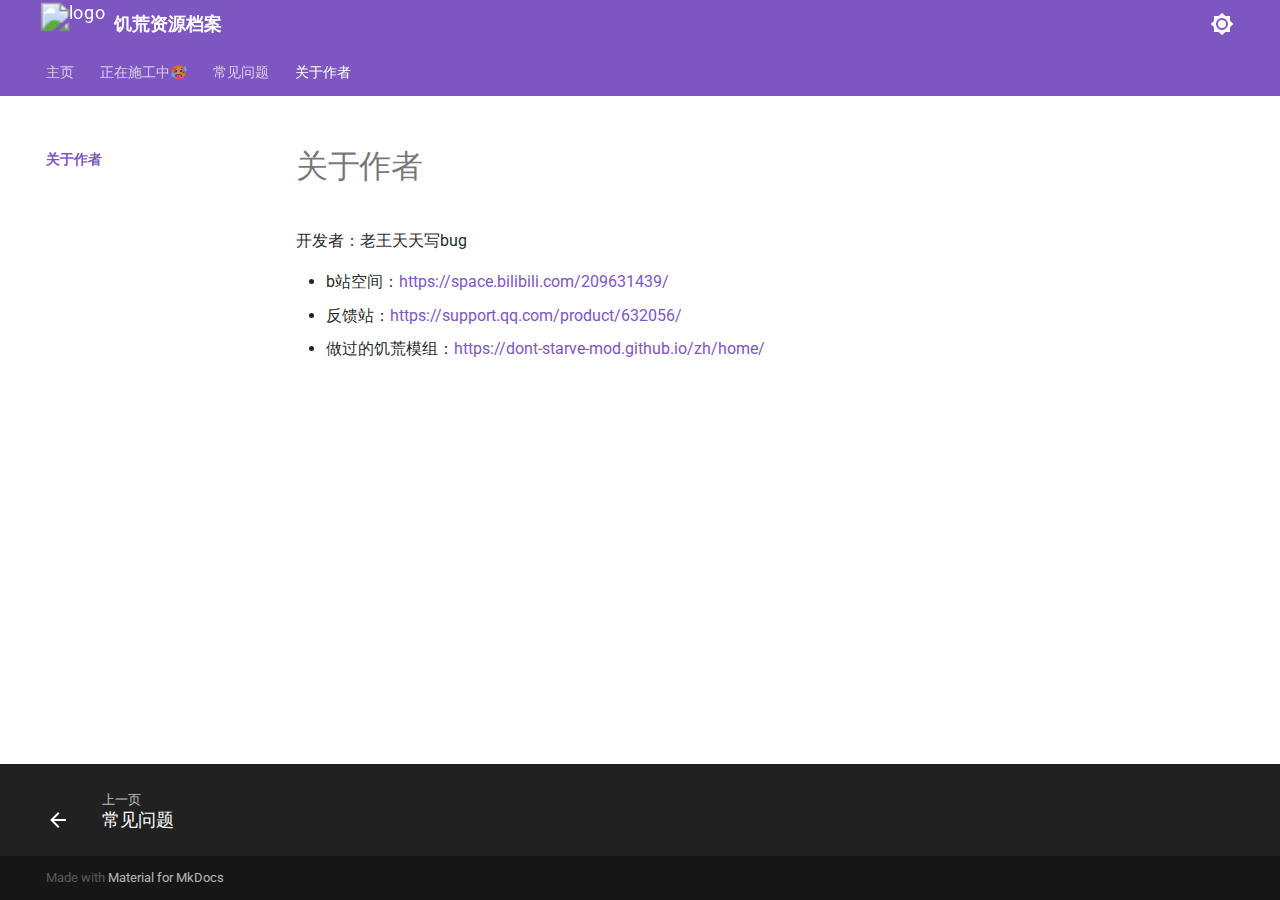
==== commit 24ee4b9a: "update page" ====
--- a/docs/author/index.html
+++ b/docs/author/index.html
@@ -50,10 +50,8 @@
     var links = document.querySelectorAll('a')
     var origin = location.origin
     links.forEach(function(a){
-      console.log(a.href)
       if (!a.href.startsWith(origin)){
         a.target = "_blank"
-        console.log(">>>>>")
       }
     })
   }
@@ -289,7 +287,7 @@
 
 
   <li class="md-tabs__item">
-    <a href="../home.md" class="md-tabs__link">
+    <a href=".." class="md-tabs__link">
       主页
     </a>
   </li>
@@ -305,22 +303,10 @@
   
     <li class="md-tabs__item">
       <a href="../dsa_index.md" class="md-tabs__link">
-        独行长路
+        正在施工中🥵
       </a>
     </li>
   
-
-      
-        
-  
-  
-
-
-  <li class="md-tabs__item">
-    <a href="../download/" class="md-tabs__link">
-      下载
-    </a>
-  </li>
 
       
         
@@ -388,7 +374,7 @@
   
   
     <li class="md-nav__item">
-      <a href="../home.md" class="md-nav__link">
+      <a href=".." class="md-nav__link">
         主页
       </a>
     </li>
@@ -412,14 +398,14 @@
       
       
         <label class="md-nav__link" for="__nav_2">
-          独行长路
+          正在施工中🥵
           <span class="md-nav__icon md-icon"></span>
         </label>
       
-      <nav class="md-nav" aria-label="独行长路" data-md-level="1">
+      <nav class="md-nav" aria-label="正在施工中🥵" data-md-level="1">
         <label class="md-nav__title" for="__nav_2">
           <span class="md-nav__icon md-icon"></span>
-          独行长路
+          正在施工中🥵
         </label>
         <ul class="md-nav__list" data-md-scrollfix>
           
@@ -453,21 +439,6 @@
           
         </ul>
       </nav>
-    </li>
-  
-
-    
-      
-      
-      
-
-  
-  
-  
-    <li class="md-nav__item">
-      <a href="../download/" class="md-nav__link">
-        下载
-      </a>
     </li>
   
 
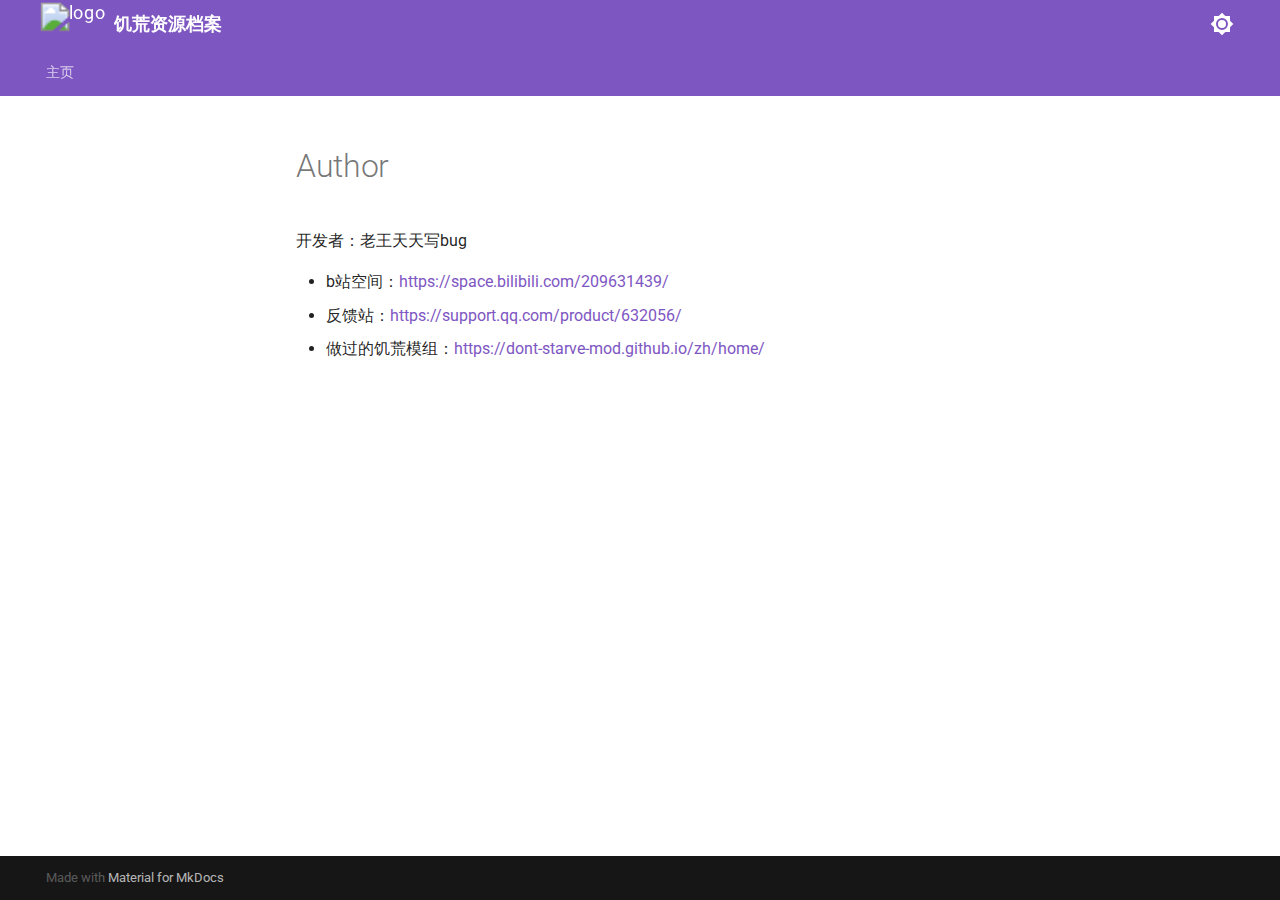
==== commit 8fa86c52: "update page" ====
--- a/docs/author/index.html
+++ b/docs/author/index.html
@@ -159,7 +159,7 @@
     
     
       
-        <title>关于作者 - 饥荒资源档案</title>
+        <title>Author - 饥荒资源档案</title>
       
     
     
@@ -235,7 +235,7 @@
         <div class="md-header__topic" data-md-component="header-topic">
           <span class="md-ellipsis">
             
-              关于作者
+              Author
             
           </span>
         </div>
@@ -293,48 +293,6 @@
   </li>
 
       
-        
-  
-  
-
-
-  
-  
-  
-    <li class="md-tabs__item">
-      <a href="../dsa_index.md" class="md-tabs__link">
-        正在施工中🥵
-      </a>
-    </li>
-  
-
-      
-        
-  
-  
-
-
-  <li class="md-tabs__item">
-    <a href="../qa/" class="md-tabs__link">
-      常见问题
-    </a>
-  </li>
-
-      
-        
-  
-  
-    
-  
-
-
-  <li class="md-tabs__item">
-    <a href="./" class="md-tabs__link md-tabs__link--active">
-      关于作者
-    </a>
-  </li>
-
-      
     </ul>
   </div>
 </nav>
@@ -381,106 +339,6 @@
   
 
     
-      
-      
-      
-
-  
-  
-  
-    
-    <li class="md-nav__item md-nav__item--nested">
-      
-      
-        <input class="md-nav__toggle md-toggle" data-md-toggle="__nav_2" type="checkbox" id="__nav_2" >
-      
-      
-      
-      
-        <label class="md-nav__link" for="__nav_2">
-          正在施工中🥵
-          <span class="md-nav__icon md-icon"></span>
-        </label>
-      
-      <nav class="md-nav" aria-label="正在施工中🥵" data-md-level="1">
-        <label class="md-nav__title" for="__nav_2">
-          <span class="md-nav__icon md-icon"></span>
-          正在施工中🥵
-        </label>
-        <ul class="md-nav__list" data-md-scrollfix>
-          
-            
-              
-  
-  
-  
-    <li class="md-nav__item">
-      <a href="../dsa_index.md" class="md-nav__link">
-        简介
-      </a>
-    </li>
-  
-
-            
-          
-            
-              
-  
-  
-  
-    <li class="md-nav__item">
-      <a href="../dsa_pmode.md" class="md-nav__link">
-        特殊优化
-      </a>
-    </li>
-  
-
-            
-          
-        </ul>
-      </nav>
-    </li>
-  
-
-    
-      
-      
-      
-
-  
-  
-  
-    <li class="md-nav__item">
-      <a href="../qa/" class="md-nav__link">
-        常见问题
-      </a>
-    </li>
-  
-
-    
-      
-      
-      
-
-  
-  
-    
-  
-  
-    <li class="md-nav__item md-nav__item--active">
-      
-      <input class="md-nav__toggle md-toggle" data-md-toggle="toc" type="checkbox" id="__toc">
-      
-      
-      
-      <a href="./" class="md-nav__link md-nav__link--active">
-        关于作者
-      </a>
-      
-    </li>
-  
-
-    
   </ul>
 </nav>
                   </div>
@@ -495,7 +353,7 @@
                 
 
 
-  <h1>关于作者</h1>
+  <h1>Author</h1>
 
 <p>开发者：老王天天写bug</p>
 <ul>
@@ -518,26 +376,6 @@
       
         <footer class="md-footer">
   
-    <nav class="md-footer__inner md-grid" aria-label="页脚">
-      
-        
-        <a href="../qa/" class="md-footer__link md-footer__link--prev" aria-label="上一页: 常见问题" rel="prev">
-          <div class="md-footer__button md-icon">
-            <svg xmlns="http://www.w3.org/2000/svg" viewBox="0 0 24 24"><path d="M20 11v2H8l5.5 5.5-1.42 1.42L4.16 12l7.92-7.92L13.5 5.5 8 11h12z"/></svg>
-          </div>
-          <div class="md-footer__title">
-            <div class="md-ellipsis">
-              <span class="md-footer__direction">
-                上一页
-              </span>
-              常见问题
-            </div>
-          </div>
-        </a>
-      
-      
-    </nav>
-  
   <div class="md-footer-meta md-typeset">
     <div class="md-footer-meta__inner md-grid">
       <div class="md-copyright">
